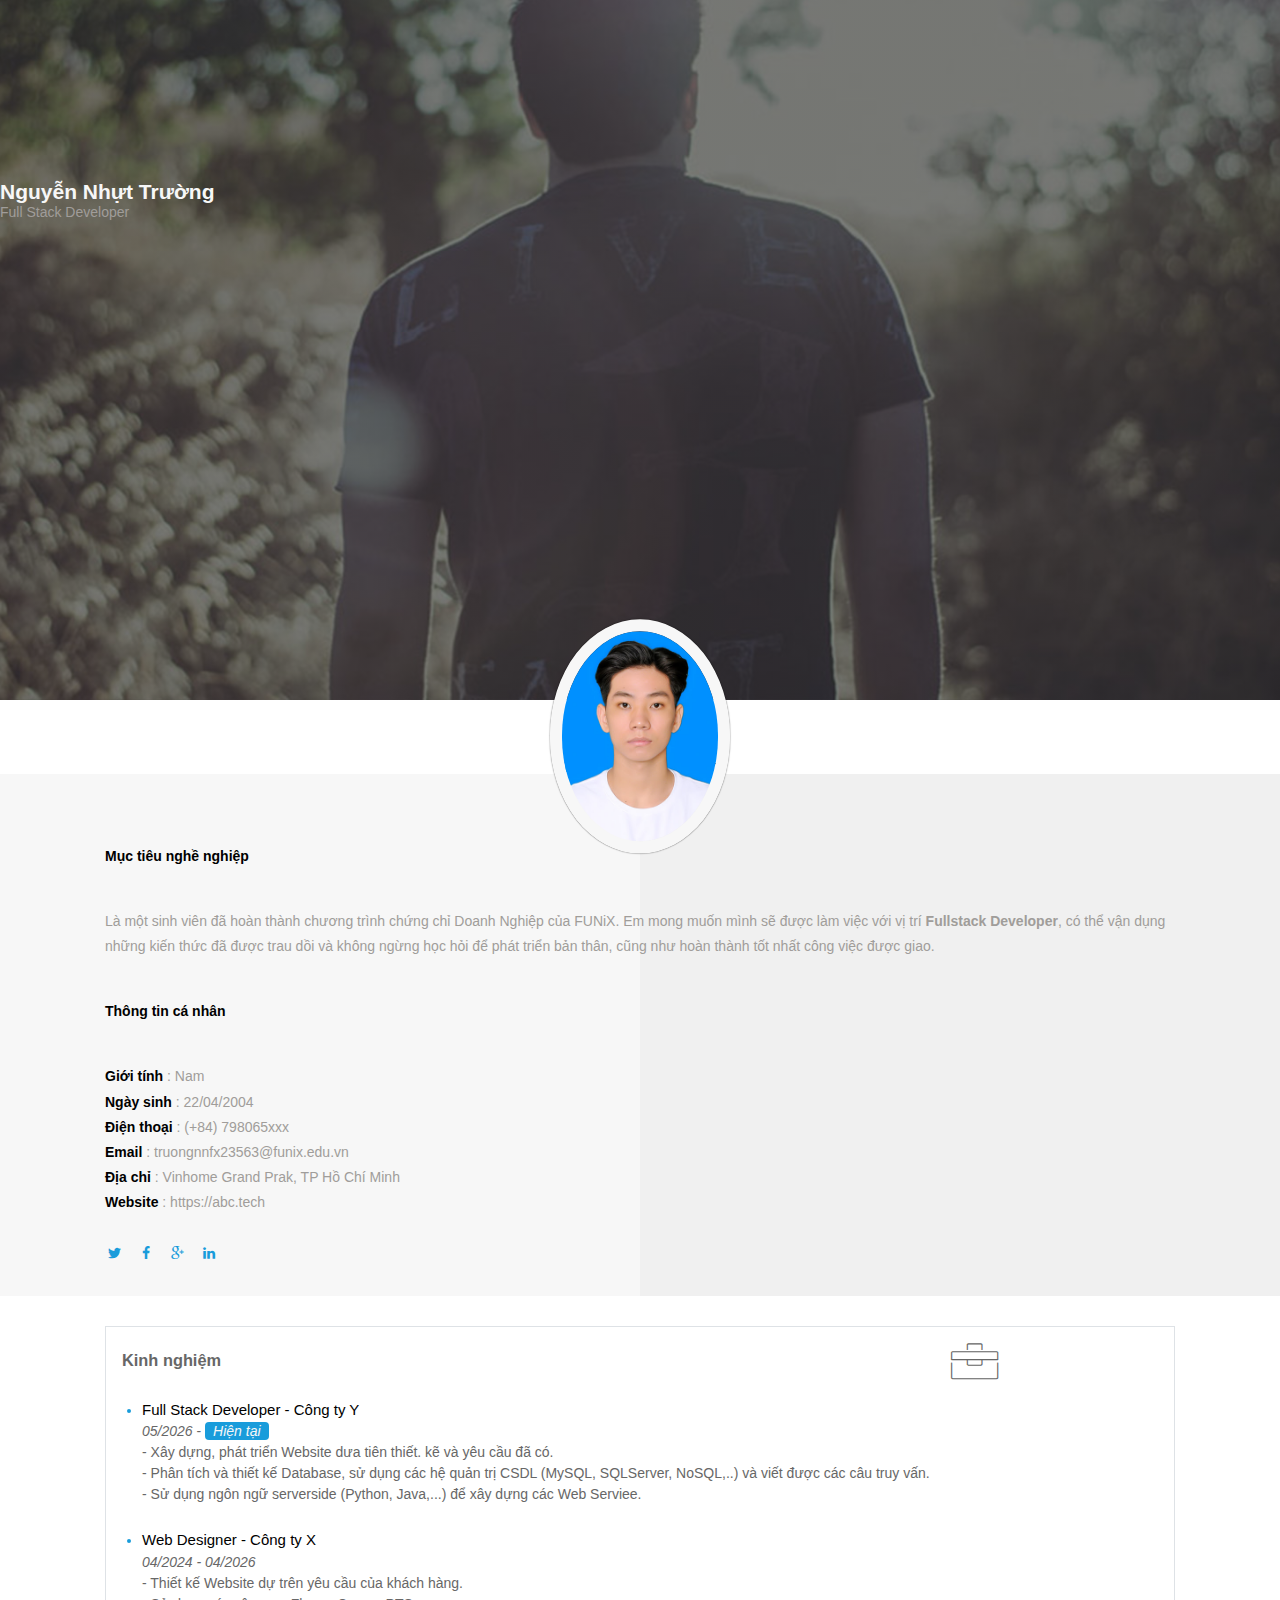
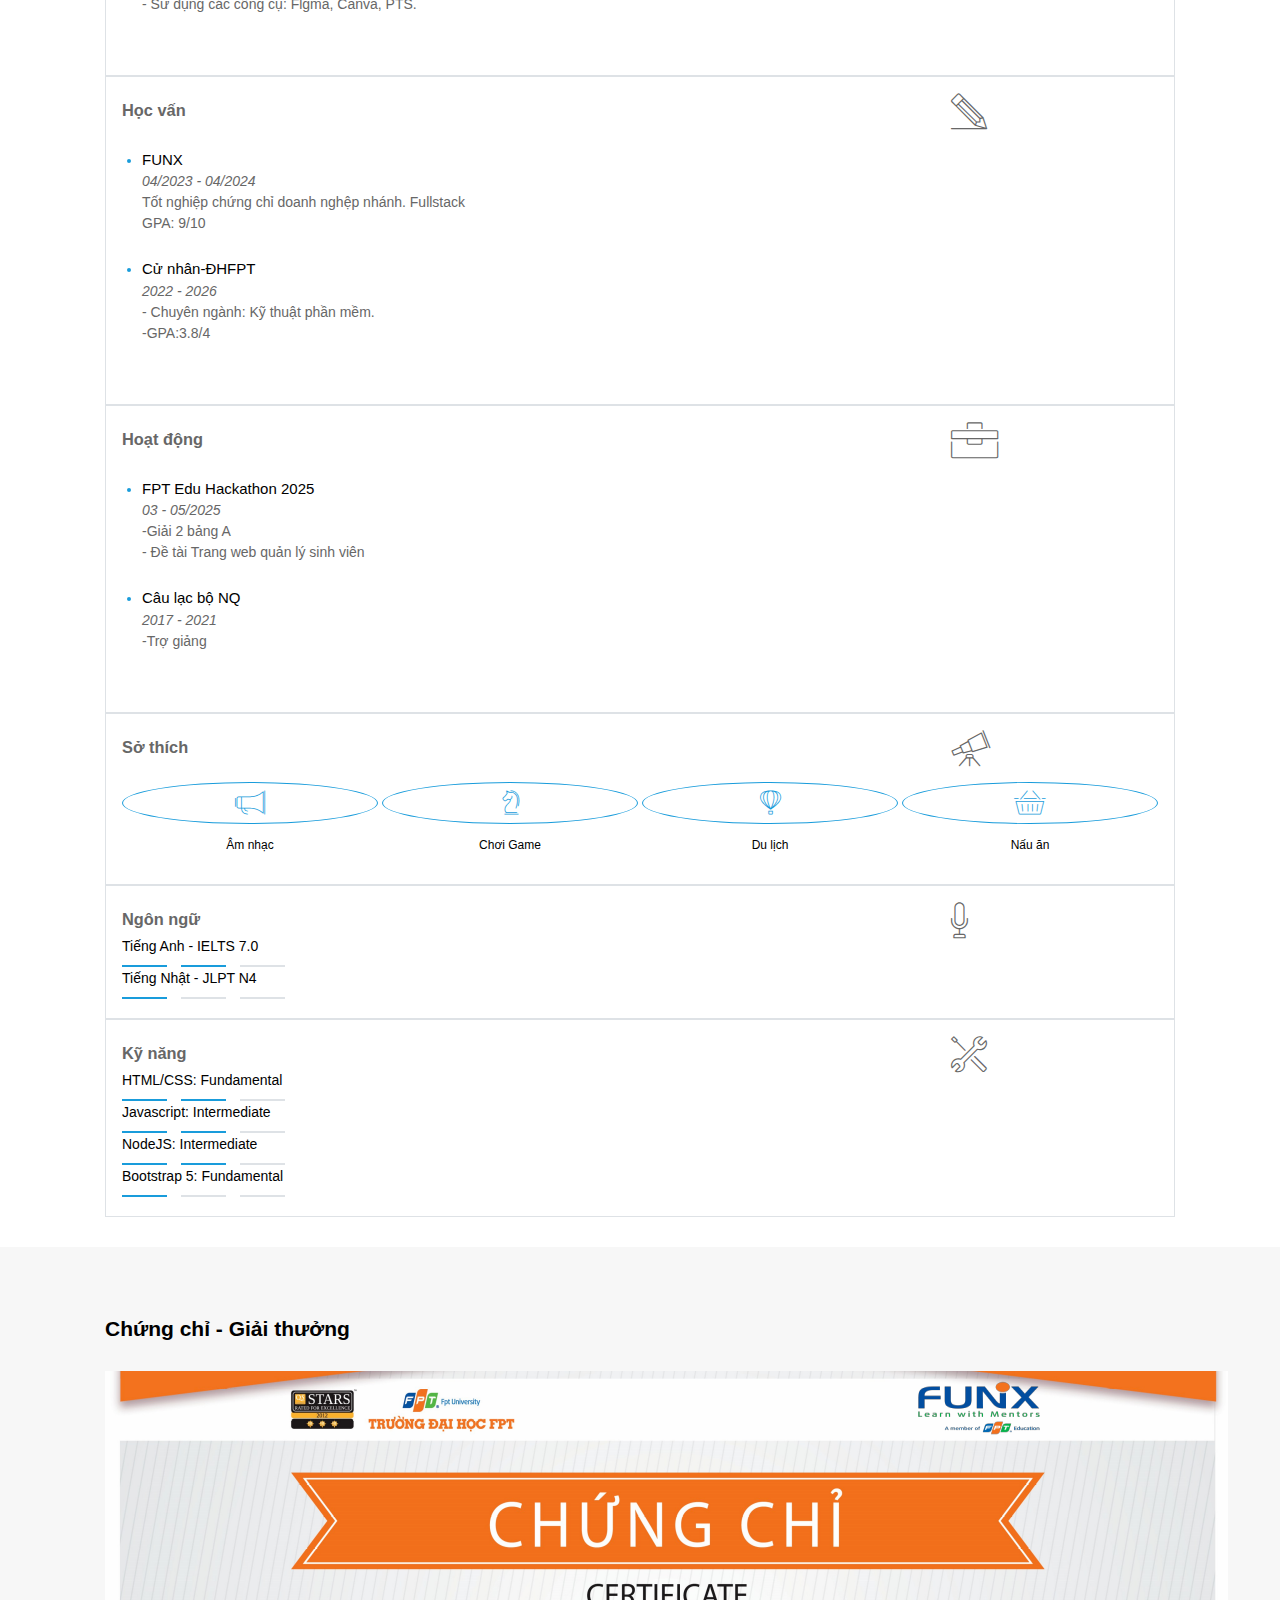
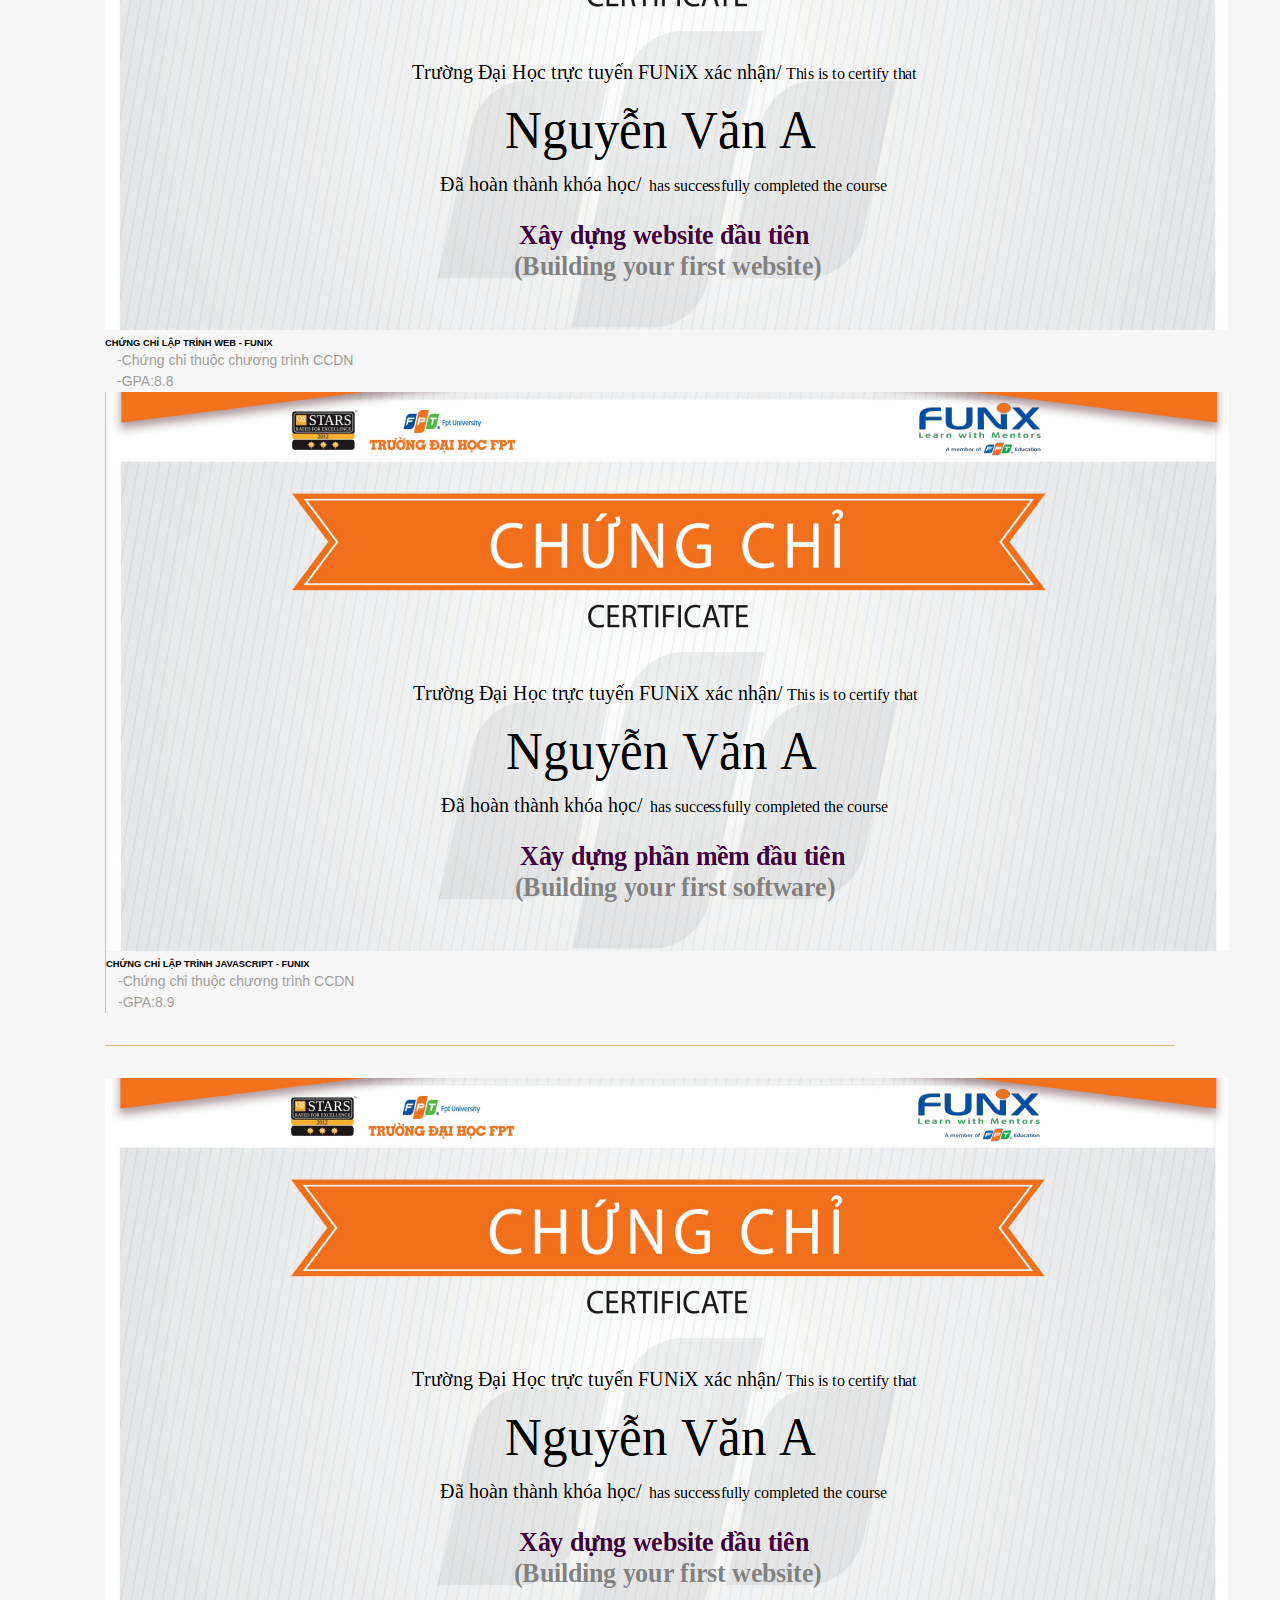
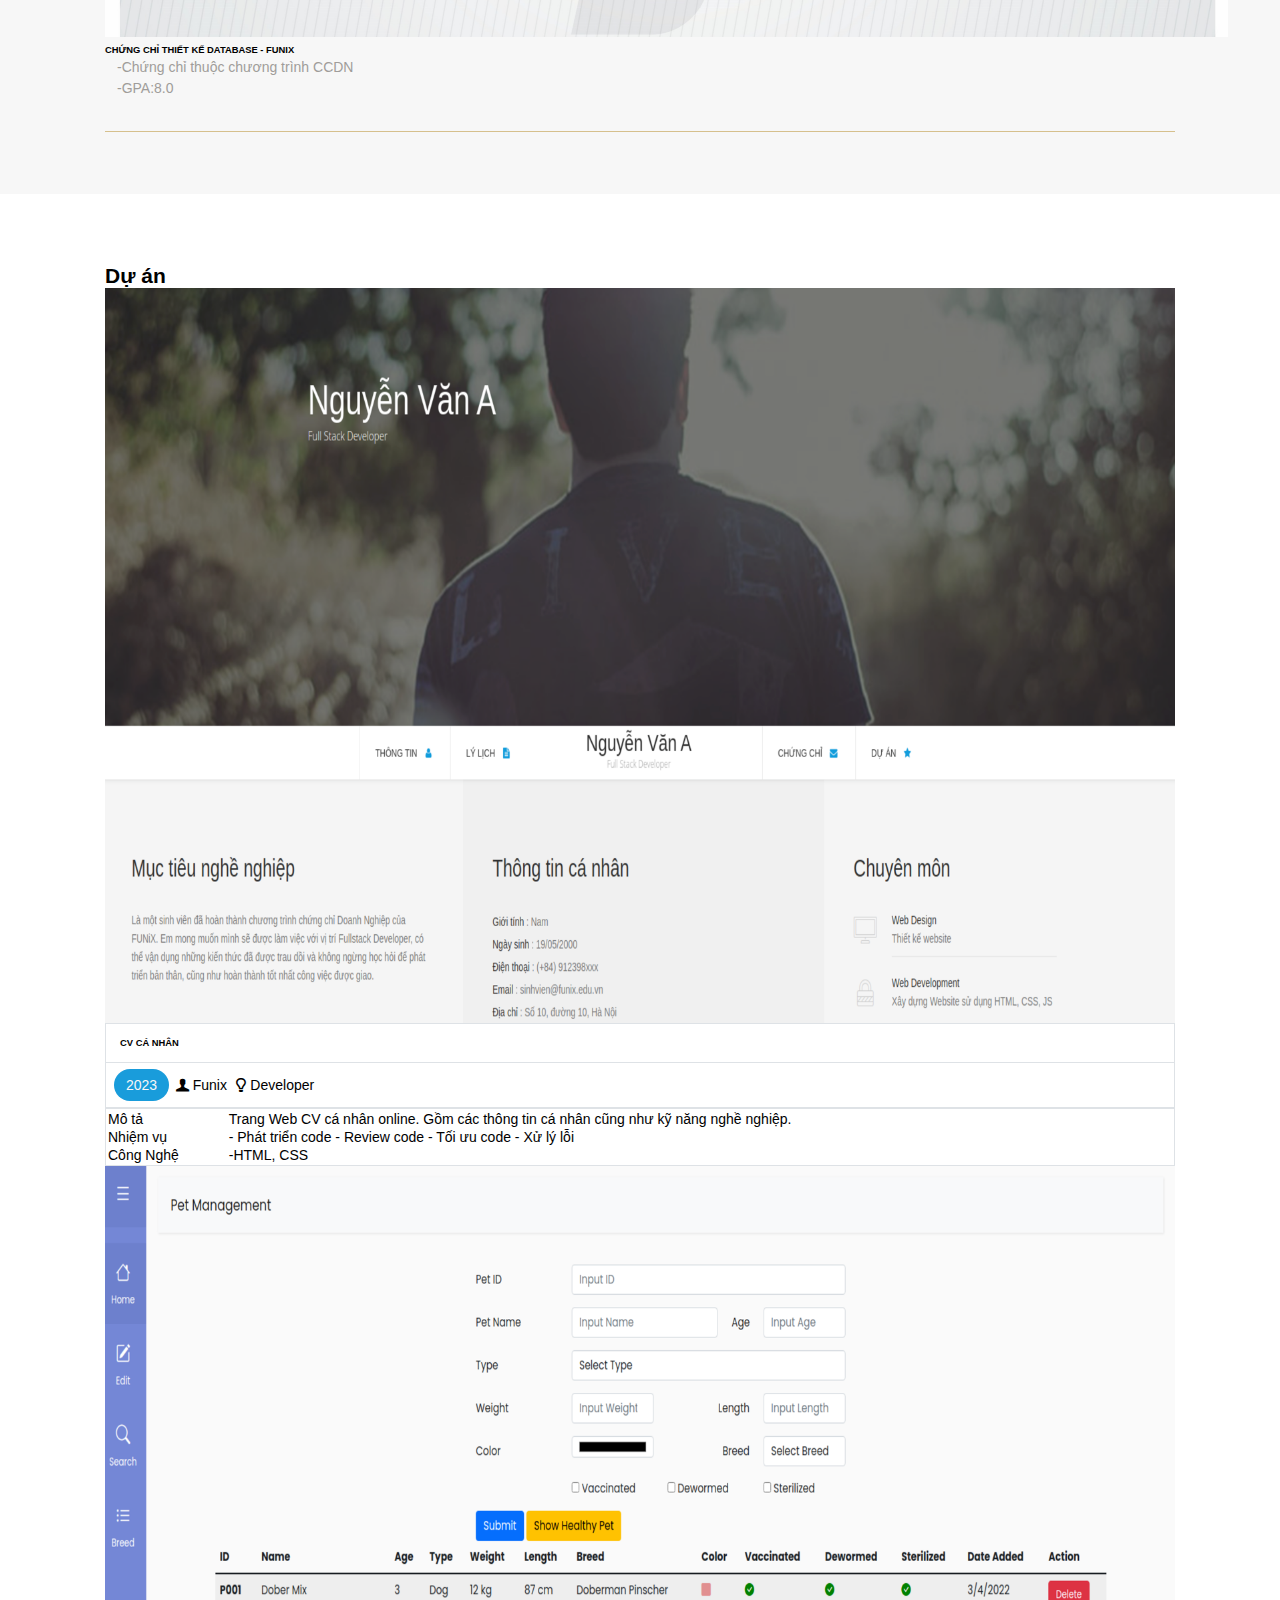
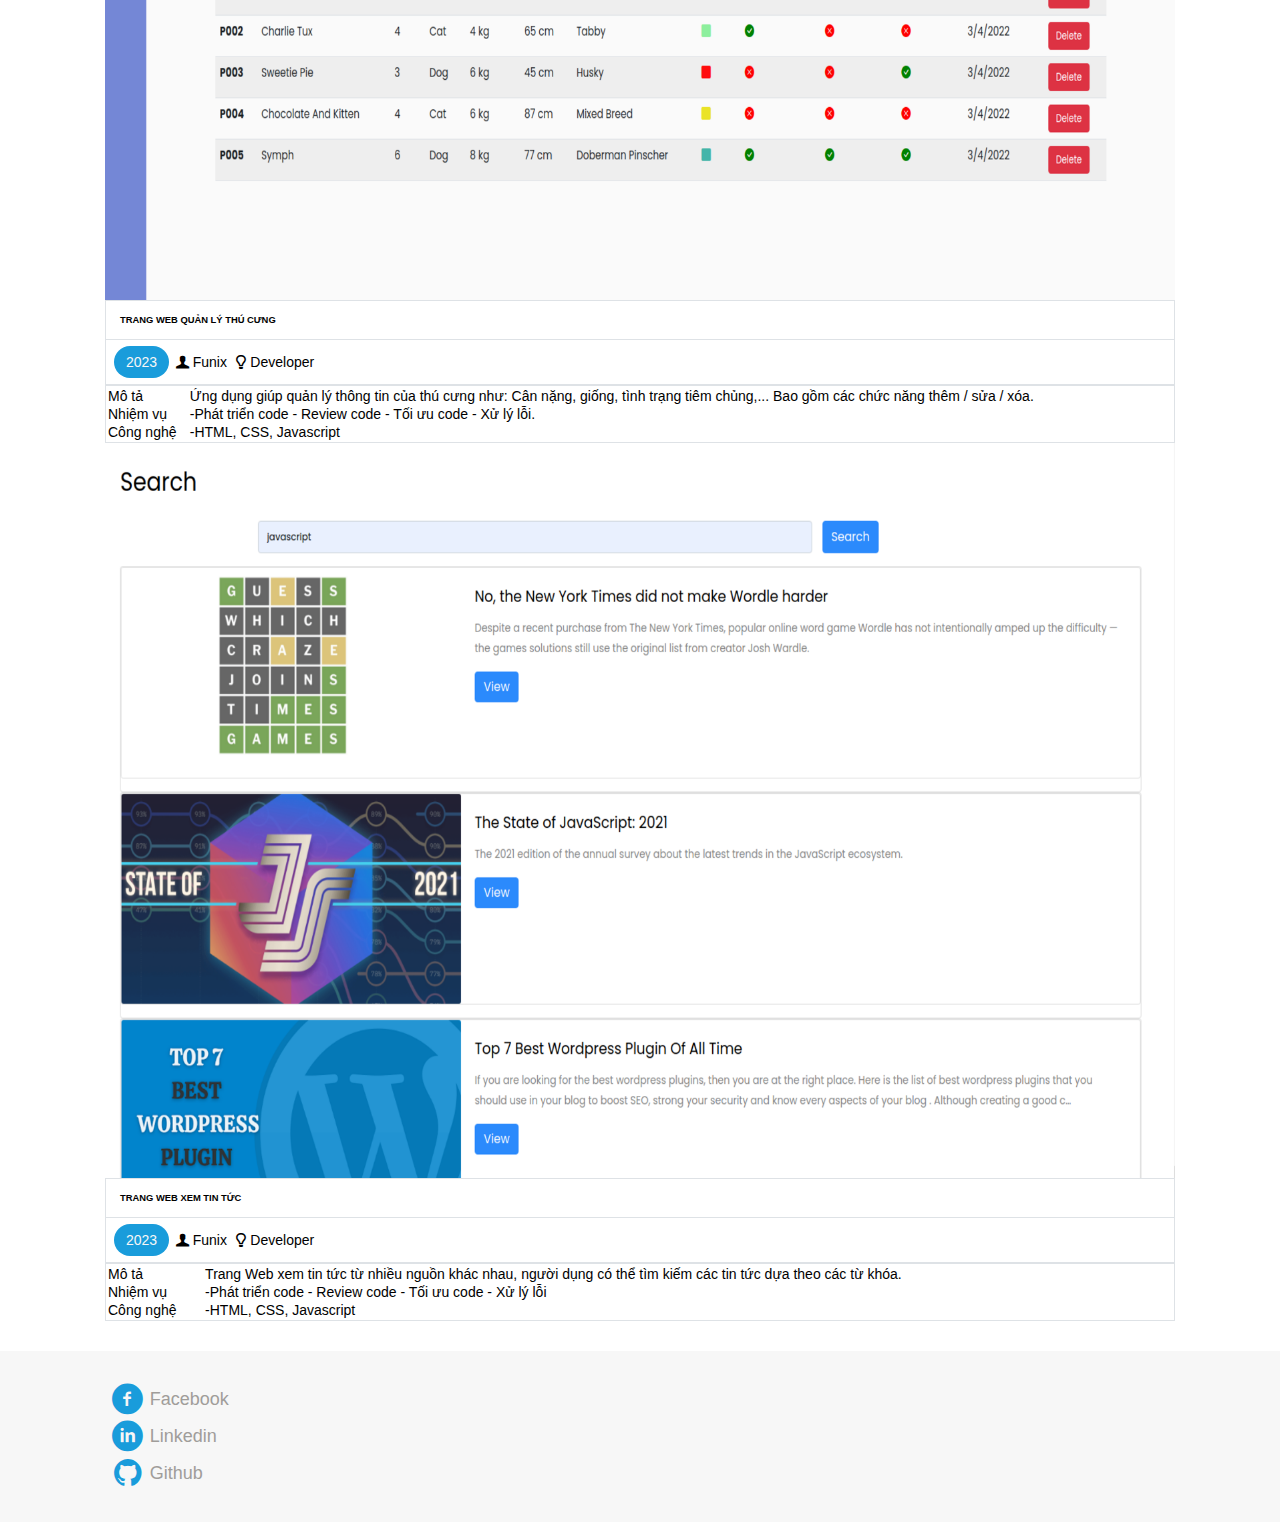
==== index.html @ 231470d5 "Add files via upload" ====
<!DOCTYPE html>
<html lang="en">

<head>
	<meta charset="UTF-8">
	<meta http-equiv="X-UA-Compatible" content="IE=edge">
	<meta name="viewport" content="width=device-width, initial-scale=1.0">
	<link href="https://cdn.jsdelivr.net/npm/bootstrap@5.2.3/dist/css/bootstrap.min.css" rel="stylesheet"
		integrity="sha384-rbsA2VBKQhggwzxH7pPCaAqO46MgnOM80zW1RWuH61DGLwZJEdK2Kadq2F9CUG65" crossorigin="anonymous">
	<link rel="stylesheet" href="./css/laptop.css">
	<link rel="stylesheet" href="./css/tablet.css">
	<link rel="stylesheet" href="./css/mobile.css">
	<link rel="stylesheet" href="./css/font.css">
	<title>Assignment 03</title>
</head>

<body>
	<!-- Banner -->
	<div id="banner">
		<div class="banner-content d-flex flex-column text-center mt-7">
			<h2>Nguyễn Nhựt Trường</h2>
			<span style="color:#A09D9A">Full Stack Developer</span>
		</div>
	</div>
	<!-- Navbar -->
	<section id="nav-bar">
		<nav class="container">
			<div class="row justify-content-center align-items-center  text-uppercase  ">
				<a class="container-link p-lg-3 p-sm-3 col-12 col-sm-3 col-lg-2 " href="#"><i
						class="icon-user"></i>Thông
					tin</a>
				<a class="container-link p-lg-3 p-sm-3 col-12 col-sm-3 col-lg-2" href="#"><i
						class="icon-doc-text-inv"></i>Lý
					lịch</a>
				<div class="container-content d-lg-block d-none p-lg-3 col-lg-2 ">
					<img src="images/default-avatar.jpg" alt="" width="30px">
					<!-- <h2>Nguyễn Nhựt Trường</h2>
				<span style="color:#A09D9A">Full Stack Developer</span> -->
				</div>
				<a class="container-link p-lg-3 p-sm-3 col-12 col-sm-3 col-lg-2" href="#"><i
						class="icon-mail-alt"></i>Chứng
					chỉ</a>
				<a class="container-link p-lg-3 p-sm-3 col-12 col-sm-3 col-lg-2" href="#"><i class="icon-star-1"></i>Dự
					Án</a>
			</div>
		</nav>
	</section>
	<!-- About -->
	<section id="about" class="bg-grey">
		<div class="container">
			<div class="row">
				<div id="target" class="col-sm-6 p-5">
					<h4 class="section-title">Mục tiêu nghề nghiệp</h4>
					<p>
						Là một sinh viên đã hoàn thành chương trình chứng chỉ Doanh
						Nghiệp của FUNiX. Em mong muốn mình sẽ được làm việc với vị
						trí <b>Fullstack Developer</b>, có thể vận dụng những kiến
						thức đã được trau dồi và không ngừng học hỏi để phát triển
						bản thân, cũng như hoàn thành tốt nhất công việc được giao.
					</p>
				</div>
				<div id="personal-info" class="col-sm-6 p-5">
					<h4 class="section-title">Thông tin cá nhân</h4>
					<ul class="mt-40 info">
						<li><span>Giới tính</span> : Nam</li>
						<li><span>Ngày sinh</span> : 22/04/2004</li>
						<li><span>Điện thoại</span> : (+84) 798065xxx</li>
						<li><span>Email</span> : truongnnfx23563@funix.edu.vn</li>
						<li><span>Địa chỉ</span> : Vinhome Grand Prak, TP Hồ Chí Minh</li>
						<li><span>Website</span> : https://abc.tech</li>
					</ul>
					<a href="#"><i class="icon-twitter"></i></a>
					<a href="#"><i class="icon-facebook"></i></a>
					<a href="#"><i class="icon-gplus"></i></a>
					<a href="#"><i class="icon-linkedin"></i></a>
				</div>
			</div>
		</div>
	</section>
	<!-- Jobs -->
	<section id="job-info">
		<div class="container">
			<div class="row gap-3 justify-content-center">
				<div class="box col-12 col-lg-3">
					<div class="box-head">
						<h3 class="">Kinh nghiệm</h3>
						<i class=" ic-toolbox"></i>
					</div>
					<ul>
						<li>
							<p style="color: #000;">Full Stack Developer - Công ty Y</p>
							<span class="time-now"><em>05/2026</em> - </span>
							<p>- Xây dựng, phát triển Website dưa tiên thiết.
								kẽ và yêu cầu đã có.</p>
							<p>- Phân tích và thiết kế Database, sử dụng
								các hệ quản trị CSDL (MySQL, SQLServer,
								NoSQL,..) và viết được các câu truy vấn.</p>
							<p>- Sử dụng ngôn ngữ serverside (Python,
								Java,...) để xây dựng các Web Serviee.</p>
						</li>
						<li>
							<p style="color: #000;">Web Designer - Công ty X</p>
							<span><em>04/2024 - 04/2026</em></span>
							<p>- Thiết kế Website dự trên yêu cầu của
								khách hàng.</p>
							<p>- Sử dụng các công cụ: Flgma, Canva, PTS.</p>
						</li>
					</ul>
				</div>
				<div class="box col-12 col-lg-3">
					<div class="box-head">
						<h3 class="">Học vấn</h3>
						<i class=" ic-pencil"></i>
					</div>
					<ul>
						<li>
							<p style="color: #000;">FUNX</p>
							<span><em>04/2023 - 04/2024</em></span>
							<p>Tốt nghiệp chứng chỉ doanh nghệp nhánh.
								Fullstack</p>
							<p>GPA: 9/10</p>
						</li>
						<li>
							<p style="color: #000;">Cử nhân-ĐHFPT</p>
							<span><em>2022 - 2026</em></span>
							<p>- Chuyên ngành: Kỹ thuật phần mềm.</p>
							<p>-GPA:3.8/4</p>
						</li>
					</ul>
				</div>
				<div class="box col-12 col-lg-3">
					<div class="box-head">
						<h3 class="">Hoạt động</h3>
						<i class=" ic-toolbox"></i>
					</div>
					<ul>
						<li>
							<p style="color: #000;">FPT Edu Hackathon 2025</p>
							<span><em>03 - 05/2025</em></span>
							<p>-Giải 2 bảng A</p>
							<p>- Đề tài Trang web quản lý sinh viên</p>
						</li>
						<li>
							<p style="color: #000;">Câu lạc bộ NQ</p>
							<span><em>2017 - 2021</em></span>
							<p>-Trợ giảng</p>
						</li>
					</ul>
				</div>
				<div class="box col-12 col-lg-3">
					<div class="box-head">
						<h3 class="">Sở thích</h3>
						<i class=" ic-telescope"></i>
					</div>
					<div class="details-body" style="padding: 16px 0">
						<div class="hobies">
							<i class="ic-megaphone"></i>
							<i class="ic-strategy"></i>
							<i class="ic-hotairballoon"></i>
							<i class="ic-basket"></i>
							<p>Âm nhạc</p>
							<p>Chơi Game</p>
							<p>Du lịch</p>
							<p>Nấu ăn
							</p>
						</div>
					</div>
				</div>
				<div class="box col-12 col-lg-3">
					<div class="box-head">
						<h3 class="">Ngôn ngữ</h3>
						<i class=" ic-mic"></i>
					</div>
					<div class="details-body">
						<div class="languages english">
							<p>Tiếng Anh - IELTS 7.0</p>
							<div class="levels">
								<span></span>
								<span></span>
								<span></span>
							</div>
						</div>
						<div class="languages japanese">
							<p>Tiếng Nhật - JLPT N4</p>
							<div class="levels">
								<span></span>
								<span></span>
								<span></span>
							</div>
						</div>
					</div>
				</div>
				<div class="box col-12 col-lg-3">
					<div class="box-head">
						<h3 class="">Kỹ năng</h3>
						<i class=" ic-tools-2"></i>
					</div>
					<div class="details-body">
						<div class="skill html/css">
							<p>HTML/CSS: Fundamental</p>
							<div class="levels">
								<span></span>
								<span></span>
								<span></span>
							</div>
						</div>
						<div class="skill javascript">
							<p>Javascript: Intermediate</p>
							<div class="levels">
								<span></span>
								<span></span>
								<span></span>
							</div>
						</div>
						<div class="skill nodejs">
							<p>NodeJS: Intermediate</p>
							<div class="levels">
								<span></span>
								<span></span>
								<span></span>
							</div>
						</div>
						<div class="skill boostrap">
							<p>Bootstrap 5: Fundamental</p>
							<div class="levels">
								<span></span>
								<span></span>
								<span></span>
							</div>
						</div>
					</div>
				</div>
			</div>
		</div>
	</section>
	<!-- Certificate -->
	<section id="certificate" class="bg-grey">
		<div class="container">
			<div class="row">
				<h2 class="section-title" style="padding: 0 0 30px 0 ">
					Chứng chỉ - Giải thưởng
				</h2>
			</div>
			<div class="cer_container_body row  ">
				<div class="body-detail col-12 col-sm-6">
					<div class="container">
						<div class="row justify-content-start g-2">
							<img src="images/Cert_WEB.png" alt="" class="img-fluid col-lg-5 col-sm-12">
							<div class="col-lg-7 col-sm-12">
								<h6>CHỨNG CHỈ LẬP TRÌNH WEB - FUNIX</h6>
								<p>-Chứng chỉ thuộc chương trình CCDN</p>
								<p>-GPA:8.8</p>
							</div>
						</div>
					</div>
				</div>
				<div class="body-detail col-12 col-sm-6">
					<div class="container">
						<div class="row  justify-content-start g-2">
							<img src="images/Cert_PRF.png" alt="" class="img-fluid col-lg-5 col-sm-12">
							<div class="col-lg-7 col-sm-12">
								<h6>CHỨNG CHỈ LẬP TRÌNH JAVASCRIPT - FUNIX</h6>
								<p>-Chứng chỉ thuộc chương trình CCDN</p>
								<p>-GPA:8.9</p>
							</div>
						</div>
					</div>
				</div>
				<div class="body-detail col-12 col-sm-6">
					<div class="container">
						<div class="row  justify-content-start g-2">
							<img src="images/Cert_DBI.png" alt="" class="img-fluid col-lg-5 col-sm-12">
							<div class="col-lg-7 col-sm-12">
								<h6>CHỨNG CHỈ THIẾT KẾ DATABASE - FUNIX</h6>
								<p>-Chứng chỉ thuộc chương trình CCDN</p>
								<p>-GPA:8.0</p>
							</div>
						</div>
					</div>
				</div>
				<div class="body-detail col-12 col-sm-6">
				</div>
			</div>
		</div>
	</section>
	<!-- Project -->
	<section id="project">
		<div class="container">
			<div class="row">
				<h2 class="section-title">
					Dự án
				</h2>
			</div>
			<div class="projects row gap-5 gap-sm-0">
				<div class="detail col-12 col-sm-4 ">
					<img src="images/project_1.png" alt="" class="img-fluid">
					<div class="head">
						<h6 class="name"><a href="digitalcv.html">CV CÁ NHÂN</a></h6>
					</div>

					<div class="time-position ">
						<span class="time  ">2023</span>

						<span class="position ms-lg-3 "><i class="icon-user-1"></i>Funix</span>
						<span class="position ms-lg-3"><i class="icon-lamp"></i>Developer</span>

					</div>

					<table>
						<tbody class="container">
							<tr class="row  p-2 h-2">
								<td class="col-3">Mô tả</td>
								<td class="col-9"> Trang Web CV cá nhân online. Gồm các thông tin cá nhân cũng như kỹ
									năng nghề
									nghiệp.
								</td>
							</tr>
							<tr class="row  p-2 h-2">
								<td class="col-3">Nhiệm vụ</td>
								<td class="col-9">- Phát triển code - Review code - Tối ưu code - Xử lý lỗi</td>
							</tr>
							<tr class="row  p-2 h-2">
								<td class="col-3">Công Nghệ</td>
								<td class="col-9">-HTML, CSS</td>
							</tr>
						</tbody>
					</table>
				</div>
				<div class="detail col-12 col-sm-4 ">
					<img src="images/project_2.png" alt="" class="img-fluid">
					<div class="head">
						<h6 class="name"><a href="digitalcv.html">TRANG WEB QUẢN LÝ THÚ CƯNG</a></h6>
					</div>

					<div class="time-position ">
						<span class="time  ">2023</span>

						<span class="position ms-lg-3 "><i class="icon-user-1"></i>Funix</span>
						<span class="position ms-lg-3"><i class="icon-lamp"></i>Developer</span>

					</div>

					<table>
						<tbody class="container">
							<tr class="row  p-2 h-2">
								<td class="col-3">Mô tả</td>
								<td class="col-9">Ứng dụng giúp quản lý thông tin của thú cưng như: Cân nặng, giống,
									tình trạng tiêm
									chủng,... Bao gồm các chức năng thêm / sửa / xóa.</td>
							</tr>
							<tr class="row  p-2 h-2">
								<td class="col-3">Nhiệm vụ</td>
								<td class="col-9">-Phát triển code - Review code - Tối ưu code - Xử lý lỗi.</td>
							</tr>
							<tr class="row  p-2 h-2">
								<td class="col-3">Công nghệ</td>
								<td class="col-9">-HTML, CSS, Javascript</td>
							</tr>
						</tbody>

					</table>
				</div>
				<div class="detail col-12 col-sm-4 ">
					<img src="images/project_3.png" alt="" class="img-fluid">
					<div class="head">
						<h6 class="name"><a href="digitalcv.html">TRANG WEB XEM TIN TỨC</a></h6>
					</div>

					<div class="time-position ">
						<span class="time ">2023</span>

						<span class="position ms-lg-3 "><i class="icon-user-1"></i>Funix</span>
						<span class="position ms-lg-3"><i class="icon-lamp"></i>Developer</span>

					</div>

					<table>
						<tbody class="container">
							<tr class="row  p-2 h-2">
								<td class="col-3">Mô tả</td>
								<td class="col-9">Trang Web xem tin tức từ nhiều nguồn khác nhau, người dụng có thể tìm
									kiếm các tin
									tức
									dựa theo các từ khóa.</td>
							</tr>
							<tr class="row  p-2 h-2">
								<td class="col-3">Nhiệm vụ
								</td>
								<td class="col-9">-Phát triển code - Review code - Tối ưu code - Xử lý lỗi</td>
							</tr>
							<tr class="row  p-2 h-2">
								<td class="col-3">Công nghệ</td>
								<td class="col-9">-HTML, CSS, Javascript</td>
							</tr>
						</tbody>
					</table>
				</div>
			</div>
		</div>
	</section>
	<!-- Footer -->
	<section id="footer" class="bg-grey">
		<div class="container">
			<ul class="row align-items-center justify-content-center mb-0 gap-sm-5">
				<li class="col-sm-2 col-4"><i class="icon-facebook-circled"></i>Facebook</li>
				<li class="col-sm-2 col-4"><i class="icon-linkedin-circled"></i>Linkedin</li>
				<li class="col-sm-2 col-4"><i class="icon-github-circled"></i>Github</li>
			</ul>
		</div>
	</section>
</body>

</html>
---- css/laptop.css ----
* {
  margin: 0px;
  padding: 0;
  box-sizing: border-box;
}
body {
  font-family: "Open Sans", sans-serif;
  font-size: 14px;
}
/* General */
.bg-grey {
  background: #f7f7f7;
}
p {
  margin: 0;
}
h1,
h2,
h3,
h4,
h5,
h6 {
  margin: 0;
}
section > .container {
  max-width: 1170px;
  margin: auto;
  display: block;

  padding: 30px 50px;
}
/* Banner */
#banner {
  position: relative;
  height: 700px;
  overflow: hidden;
}
#banner::before {
  position: absolute;
  content: "";
  width: 100%;
  height: 100%;
  background-image: linear-gradient(
      rgba(36, 36, 36, 0.6),
      rgba(36, 36, 36, 0.6)
    ),
    url(../images/banner.jpg);
  background-size: cover;
  background-position: top;
  background-repeat: no-repeat;
  z-index: -1;
}
.banner-content {
  color: #f7f7f7;
  margin-top: 180px;
}

/* Navbar */
#nav-bar {
  text-align: center;
}
#nav-bar .container {
  padding: 0;
  /* display: flex;
  justify-content: center;
  align-items: center; */
}
.container-link {
  /* padding: 22px 60px; */
  border-left: 1px solid #dee2e6;
  color: #000;
  text-decoration: none;
}
.container-link i {
  color: #199cdb;
  margin-right: 4px;
}
.container-link:nth-child(2),
.container-link:nth-child(5) {
  border-right: 1px solid #dee2e6;
}
.container-content img {
  transform: scale(6);
  border: 2px solid #f7f7f7;
  border-radius: 50%;
  box-shadow: 0px 0px 0.2px #000;
}
.container-content {
  /* font-size: 1.1rem;*/
  padding: 0 90px;
}
.container-content span {
  /* font-size: 1rem; */
}
/* About */
#about {
  background: linear-gradient(to left, #f0f0f0 50%, #f7f7f7 50%);
  /* add 2 colors on each side container */
}
#about .container {
  line-height: 1.8;
}
.section-title {
  margin-top: 40px;
}
#target {
  /* margin-right: 72px; */
}
#personal-info {
  /* margin-left: 72px; */
}
#target p,
#personal-info ul {
  color: #a09d9a;
  padding-top: 40px;
}
.info {
  padding: 0;
  margin-bottom: 25px;
}
.info li {
  list-style-type: none;
}
.info li span {
  font-weight: 600;
  color: #000;
}
#personal-info i {
  color: #199cdb;
  margin-right: 8px;
}
/* Jobs */
#job-info .container {
  /* display: grid;
  grid-template-columns: repeat(3, 300px);
  grid-template-rows: 500px 250px;
  justify-content: center;
  grid-column-gap: 32px;
  grid-row-gap: 32px; */
}
.box {
  padding: 16px;
  border: 1px solid #dee2e6;
}
.box-head {
  display: grid;
  grid-template-columns: 80% 20%;
  align-items: center;
  color: #676767;
}
.box-head i {
  font-size: 36px;
}
.box ul {
  padding: 20px;
  color: #199cdb;
  line-height: 1.5;
}
.box ul li {
  margin-bottom: 24px;
}
.box ul li p,
.box ul li span {
  color: #676767;
}
.time-now::after {
  content: "Hiện tại";
  background-color: #199cdb;
  font-style: italic;
  color: #f7f7f7;
  padding: 1px 8px;
  border-radius: 4px;
}
.box ul li p:first-child {
  font-size: 15px;
  font-weight: 500;
}
.details-body .hobies {
  display: grid;
  grid-template-columns: repeat(4, 1fr);
  gap: 4px;
  text-align: center;
  grid-row-gap: 14px;
}
.details-body .hobies i {
  color: #199cdb;
  font-size: 24px;
  padding: 8px;
  border: 1px solid #199cdb;
  border-radius: 50%;
}
.details-body .hobies p {
  font-size: 12px;
}
.levels span {
  background: #199cdb;
  display: inline-block;
  height: 2px;
  margin-right: 10px;
  width: 45px;
}
.details-body .languages .levels span:nth-child(3),
.details-body .skill .levels span:nth-child(3) {
  background-color: #dee2e6;
}
.details-body .languages:nth-child(2) .levels:nth-child(2) span:nth-child(2),
.details-body .skill:nth-child(4) .levels:nth-child(2) span:nth-child(2) {
  background-color: #dee2e6;
}
/* Certificate */
.cer_container_body {
  /* display: grid;
  grid-template-columns: repeat(2, 650px); */
}
.body-detail {
  /* display: flex;
  gap: 24px; */
}
.body-detail:nth-child(2) {
  border-left: 1px solid #d6c08d;
  /*  padding-left: 12px; */
}
.body-detail:nth-child(3),
.body-detail:last-child {
  margin-top: 32px;
  padding-top: 32px;
  border-top: 1px solid #d6c08d;
}
.body-detail div {
  line-height: 1.5;
}
.body-detail div p {
  padding-left: 12px;
  color: #a09d9a;
}
/* Projects */
.projects {
  /* display: grid;
  grid-template-columns: repeat(3, 350px);
  justify-content: center;
  gap: 32px; */
  /* line-height: 1.5;
  padding: 30px; */
}
.time-position {
  /* display: flex;
  justify-content: space-around;
  align-items: center; */
  border: 1px solid #dee2e6;
  border-top: none;
  padding: 8px;
  line-height: 2;
}
.time {
  background-color: #199cdb;
  color: #f7f7f7;
  padding: 8px 12px;
  border-radius: 24px;
}
.projects .detail {
  display: flex;
  flex-direction: column;
}
.projects .detail .head {
  border: 1px solid #dee2e6;
  padding: 14px;
}
.projects .detail table {
  flex: 1;
  border: 1px solid #dee2e6;
  /*padding: 12px;
  border-collapse: collapse; */
  overflow: hidden;
}
.projects .detail table tbody tr td:first-child {
  /* padding-left: 8px;
  width: 90px;
  margin-right: 24px; */
}
.projects .detail table tbody tr td {
  /* vertical-align: top; */
}
.projects .detail table tbody tr {
  border-bottom: 1px solid #dee2e6;
}
.projects .detail table tbody tr:last-child {
  border: none;
}
.name a {
  color: #000;
  text-decoration: none;
}
.name a:hover {
  color: #199cdb;
}
/* Footer */
#footer .container ul {
  /* display: flex;
  justify-content: center;
  align-items: center;
  gap: 24px; */
  font-size: 18px;
  list-style-type: none;
  color: #a09d9a;
}
#footer .container ul li {
  display: flex;
  align-items: center;
}
#footer .container ul li i {
  font-size: 32px;
  color: #199cdb;
}
---- css/tablet.css ----
@media screen and (max-width: 768px) {
  /* Banner */
  #banner::before {
    background-size: auto;
    background-position: center;
  }
  /* Navbar */
  /* Jobs */
  #job-info .container {
    columns: 2;
    column-gap: 2rem;
  }
  .box {
    break-inside: avoid;
  }
  /* Certificate */
  .body-detail:last-child {
  }

  /* Projects */
  .projects .detail .head .name {
  }

  .positions {
    display: flex;
    flex-direction: column;
  }
  .time-position .position:last-child {
    display: block;
    margin-left: 58px;
  }
  /* Footer */
  #footer .container ul {
    padding: 0;
    margin: 0;
  }
  #footer .container ul li {
    padding: 0;
  }
  #footer .container ul li i {
  }
}
@media screen and (min-width: 768px) and (max-width: 991px) {
  #job-info .container {
    columns: 2;
    column-gap: 2rem;
  }
  .box {
    break-inside: avoid;
  }
  /* Jobs */
  .time-position .position:last-child {
    display: block;
    margin-left: 58px;
  }
}
---- css/mobile.css ----
@media screen and (max-width: 576px) {
  /* Navbar */
  .container-link {
    text-align: start;
    padding: 4px 16px;
  }
  /* About */
  #about {
    background: linear-gradient(to top, #f0f0f0 50%, #f7f7f7 50%);
  }
  /* Jobs */
  #job-info .container {
    columns: 1;
  }
  .details-body .hobies i {
    font-size: 18px;
  }
  /* Certificate */
  .body-detail:nth-child(even) {
    margin-top: 32px;
    padding-top: 32px;
    border-top: 1px solid #d6c08d;
  }
  .body-detail:last-child {
    border: none;
  }
  .body-detail:nth-child(2) {
    border-left: none;
  }
  /* Projects */
  .time-position {
    /* display: flex;
    flex-direction: column;
    align-items: start; */
  }
  .time {
    width: 55px;
  }
  .position {
    display: block;
  }
  .time-position .position:last-child {
    display: block;
    margin-left: 0;
  }
  /* Footer */
  #footer .container ul {
    padding: 0;
    margin: 0;
    font-size: 12px;
  }
  #footer .container ul li {
    padding: 0;
  }
  #footer .container ul li i {
    font-size: 28px;
  }
}
---- css/font.css ----
@font-face {
	font-family: 'open_sanslight';
	src: url('../fonts/OpenSans-Light-webfont.eot');
	src: url('../fonts/OpenSans-Light-webfont.eot#iefix') format('embedded-opentype'),
		url('../fonts/OpenSans-Light-webfont.woff') format('woff'),
		url('../fonts/OpenSans-Light-webfont.ttf') format('truetype'),
		url('../fonts/OpenSans-Light-webfont.svg#open_sanslight') format('svg');
	font-weight: normal;
	font-style: normal;

}

@font-face {
	font-family: 'open_sansitalic';
	src: url('../fonts/OpenSans-Italic-webfont.eot');
	src: url('../fonts/OpenSans-Italic-webfont.eot#iefix') format('embedded-opentype'),
		url('../fonts/OpenSans-Italic-webfont.woff') format('woff'),
		url('../fonts/OpenSans-Italic-webfont.ttf') format('truetype'),
		url('../fonts/OpenSans-Italic-webfont.svg#open_sansitalic') format('svg');
	font-weight: normal;
	font-style: normal;

}

@font-face {
	font-family: 'open_sanssemibold';
	src: url('../fonts/OpenSans-Semibold-webfont.eot');
	src: url('../fonts/OpenSans-Semibold-webfont.eot#iefix') format('embedded-opentype'),
		url('../fonts/OpenSans-Semibold-webfont.woff') format('woff'),
		url('../fonts/OpenSans-Semibold-webfont.ttf') format('truetype'),
		url('../fonts/OpenSans-Semibold-webfont.svg#open_sanssemibold') format('svg');
	font-weight: normal;
	font-style: normal;

}


@font-face {
	font-family: 'open_sanslight_italic';
	src: url('../fonts/OpenSans-LightItalic-webfont.eot');
	src: url('../fonts/OpenSans-LightItalic-webfont.eot#iefix') format('embedded-opentype'),
		url('../fonts/OpenSans-LightItalic-webfont.woff') format('woff'),
		url('../fonts/OpenSans-LightItalic-webfont.ttf') format('truetype'),
		url('../fonts/OpenSans-LightItalic-webfont.svg#open_sanslight_italic') format('svg');
	font-weight: normal;
	font-style: normal;

}

@font-face {
	font-family: 'open_sansregular';
	src: url('../fonts/OpenSans-Regular-webfont.eot');
	src: url('../fonts/OpenSans-Regular-webfont.eot#iefix') format('embedded-opentype'),
		url('../fonts/OpenSans-Regular-webfont.woff') format('woff'),
		url('../fonts/OpenSans-Regular-webfont.ttf') format('truetype'),
		url('../fonts/OpenSans-Regular-webfont.svg#open_sansregular') format('svg');
	font-weight: normal;
	font-style: normal;

}


@font-face {
	font-family: 'fontello';
	src: url('../fonts/fontello.eot');
	src: url('../fonts/fontello.eot#iefix') format('embedded-opentype'),
		url('../fonts/fontello.woff') format('woff'),
		url('../fonts/fontello.ttf') format('truetype'),
		url('../fonts/fontello.svg#fontello') format('svg');
	font-weight: normal;
	font-style: normal;
}

[class^="icon-"]:before,
[class*=" icon-"]:before {
	font-family: "fontello";
	font-style: normal;
	font-weight: normal;
	speak: none;

	display: inline-block;
	text-decoration: inherit;
	width: 1em;
	margin-right: .2em;
	text-align: center;
	/* opacity: .8; */

	/* For safety - reset parent styles, that can break glyph codes*/
	font-variant: normal;
	text-transform: none;

	/* fix buttons height, for twitter bootstrap */
	line-height: 1em;

	/* Animation center compensation - margins should be symmetric */
	/* remove if not needed */
	margin-left: .2em;

	/* you can be more comfortable with increased icons size */
	/* font-size: 120%; */

	/* Font smoothing. That was taken from TWBS */
	-webkit-font-smoothing: antialiased;
	-moz-osx-font-smoothing: grayscale;

	/* Uncomment for 3D effect */
	/* text-shadow: 1px 1px 1px rgba(127, 127, 127, 0.3); */
}

.icon-emo-happy:before {
	content: '\e800';
}

/* '' */
.icon-emo-wink:before {
	content: '\e801';
}

/* '' */
.icon-emo-wink2:before {
	content: '\e802';
}

/* '' */
.icon-emo-unhappy:before {
	content: '\e803';
}

/* '' */
.icon-emo-sleep:before {
	content: '\e804';
}

/* '' */
.icon-emo-thumbsup:before {
	content: '\e805';
}

/* '' */
.icon-emo-devil:before {
	content: '\e806';
}

/* '' */
.icon-emo-surprised:before {
	content: '\e807';
}

/* '' */
.icon-emo-tongue:before {
	content: '\e808';
}

/* '' */
.icon-emo-coffee:before {
	content: '\e809';
}

/* '' */
.icon-emo-sunglasses:before {
	content: '\e80a';
}

/* '' */
.icon-emo-displeased:before {
	content: '\e80b';
}

/* '' */
.icon-emo-beer:before {
	content: '\e80c';
}

/* '' */
.icon-emo-grin:before {
	content: '\e80d';
}

/* '' */
.icon-emo-angry:before {
	content: '\e80e';
}

/* '' */
.icon-emo-saint:before {
	content: '\e80f';
}

/* '' */
.icon-emo-cry:before {
	content: '\e810';
}

/* '' */
.icon-emo-shoot:before {
	content: '\e811';
}

/* '' */
.icon-emo-squint:before {
	content: '\e812';
}

/* '' */
.icon-emo-laugh:before {
	content: '\e813';
}

/* '' */
.icon-spin1:before {
	content: '\e814';
}

/* '' */
.icon-spin2:before {
	content: '\e815';
}

/* '' */
.icon-spin3:before {
	content: '\e816';
}

/* '' */
.icon-spin4:before {
	content: '\e817';
}

/* '' */
.icon-spin5:before {
	content: '\e818';
}

/* '' */
.icon-spin6:before {
	content: '\e819';
}

/* '' */
.icon-firefox:before {
	content: '\e81a';
}

/* '' */
.icon-chrome:before {
	content: '\e81b';
}

/* '' */
.icon-opera:before {
	content: '\e81c';
}

/* '' */
.icon-ie:before {
	content: '\e81d';
}

/* '' */
.icon-crown:before {
	content: '\e81e';
}

/* '' */
.icon-crown-plus:before {
	content: '\e81f';
}

/* '' */
.icon-crown-minus:before {
	content: '\e820';
}

/* '' */
.icon-marquee:before {
	content: '\e821';
}

/* '' */
.icon-glass:before {
	content: '\e822';
}

/* '' */
.icon-music:before {
	content: '\e823';
}

/* '' */
.icon-search:before {
	content: '\e824';
}

/* '' */
.icon-mail:before {
	content: '\e825';
}

/* '' */
.icon-mail-alt:before {
	content: '\e826';
}

/* '' */
.icon-mail-squared:before {
	content: '\e827';
}

/* '' */
.icon-heart:before {
	content: '\e828';
}

/* '' */
.icon-heart-empty:before {
	content: '\e829';
}

/* '' */
.icon-star-1:before {
	content: '\e82a';
}

/* '' */
.icon-star-empty-1:before {
	content: '\e82b';
}

/* '' */
.icon-star-half:before {
	content: '\e82c';
}

/* '' */
.icon-star-half-alt:before {
	content: '\e82d';
}

/* '' */
.icon-user:before {
	content: '\e82e';
}

/* '' */
.icon-user-plus:before {
	content: '\e82f';
}

/* '' */
.icon-user-times:before {
	content: '\e830';
}

/* '' */
.icon-users:before {
	content: '\e831';
}

/* '' */
.icon-male:before {
	content: '\e832';
}

/* '' */
.icon-female:before {
	content: '\e833';
}

/* '' */
.icon-child:before {
	content: '\e834';
}

/* '' */
.icon-user-secret:before {
	content: '\e835';
}

/* '' */
.icon-video:before {
	content: '\e836';
}

/* '' */
.icon-videocam:before {
	content: '\e837';
}

/* '' */
.icon-picture:before {
	content: '\e838';
}

/* '' */
.icon-camera:before {
	content: '\e839';
}

/* '' */
.icon-camera-alt:before {
	content: '\e83a';
}

/* '' */
.icon-th-large:before {
	content: '\e83b';
}

/* '' */
.icon-th:before {
	content: '\e83c';
}

/* '' */
.icon-th-list:before {
	content: '\e83d';
}

/* '' */
.icon-ok:before {
	content: '\e83e';
}

/* '' */
.icon-ok-circled:before {
	content: '\e83f';
}

/* '' */
.icon-ok-circled2:before {
	content: '\e840';
}

/* '' */
.icon-ok-squared:before {
	content: '\e841';
}

/* '' */
.icon-cancel:before {
	content: '\e842';
}

/* '' */
.icon-cancel-circled:before {
	content: '\e843';
}

/* '' */
.icon-cancel-circled2:before {
	content: '\e844';
}

/* '' */
.icon-plus:before {
	content: '\e845';
}

/* '' */
.icon-plus-circled:before {
	content: '\e846';
}

/* '' */
.icon-plus-squared:before {
	content: '\e847';
}

/* '' */
.icon-plus-squared-alt:before {
	content: '\e848';
}

/* '' */
.icon-minus:before {
	content: '\e849';
}

/* '' */
.icon-minus-circled:before {
	content: '\e84a';
}

/* '' */
.icon-minus-squared:before {
	content: '\e84b';
}

/* '' */
.icon-minus-squared-alt:before {
	content: '\e84c';
}

/* '' */
.icon-help:before {
	content: '\e84d';
}

/* '' */
.icon-help-circled:before {
	content: '\e84e';
}

/* '' */
.icon-info-circled:before {
	content: '\e84f';
}

/* '' */
.icon-info:before {
	content: '\e850';
}

/* '' */
.icon-home:before {
	content: '\e851';
}

/* '' */
.icon-link:before {
	content: '\e852';
}

/* '' */
.icon-unlink:before {
	content: '\e853';
}

/* '' */
.icon-link-ext:before {
	content: '\e854';
}

/* '' */
.icon-link-ext-alt:before {
	content: '\e855';
}

/* '' */
.icon-attach:before {
	content: '\e856';
}

/* '' */
.icon-lock:before {
	content: '\e857';
}

/* '' */
.icon-lock-open:before {
	content: '\e858';
}

/* '' */
.icon-lock-open-alt:before {
	content: '\e859';
}

/* '' */
.icon-pin:before {
	content: '\e85a';
}

/* '' */
.icon-eye:before {
	content: '\e85b';
}

/* '' */
.icon-eye-off:before {
	content: '\e85c';
}

/* '' */
.icon-tag-1:before {
	content: '\e85d';
}

/* '' */
.icon-tags:before {
	content: '\e85e';
}

/* '' */
.icon-bookmark:before {
	content: '\e85f';
}

/* '' */
.icon-bookmark-empty:before {
	content: '\e860';
}

/* '' */
.icon-flag:before {
	content: '\e861';
}

/* '' */
.icon-flag-empty:before {
	content: '\e862';
}

/* '' */
.icon-flag-checkered:before {
	content: '\e863';
}

/* '' */
.icon-thumbs-up:before {
	content: '\e864';
}

/* '' */
.icon-thumbs-down:before {
	content: '\e865';
}

/* '' */
.icon-thumbs-up-alt:before {
	content: '\e866';
}

/* '' */
.icon-thumbs-down-alt:before {
	content: '\e867';
}

/* '' */
.icon-download:before {
	content: '\e868';
}

/* '' */
.icon-upload:before {
	content: '\e869';
}

/* '' */
.icon-download-cloud:before {
	content: '\e86a';
}

/* '' */
.icon-upload-cloud:before {
	content: '\e86b';
}

/* '' */
.icon-reply:before {
	content: '\e86c';
}

/* '' */
.icon-reply-all:before {
	content: '\e86d';
}

/* '' */
.icon-forward:before {
	content: '\e86e';
}

/* '' */
.icon-quote-left:before {
	content: '\e86f';
}

/* '' */
.icon-quote-right:before {
	content: '\e870';
}

/* '' */
.icon-code:before {
	content: '\e871';
}

/* '' */
.icon-export:before {
	content: '\e872';
}

/* '' */
.icon-export-alt:before {
	content: '\e873';
}

/* '' */
.icon-share:before {
	content: '\e874';
}

/* '' */
.icon-share-squared:before {
	content: '\e875';
}

/* '' */
.icon-pencil:before {
	content: '\e876';
}

/* '' */
.icon-pencil-squared:before {
	content: '\e877';
}

/* '' */
.icon-edit:before {
	content: '\e878';
}

/* '' */
.icon-print:before {
	content: '\e879';
}

/* '' */
.icon-retweet:before {
	content: '\e87a';
}

/* '' */
.icon-keyboard:before {
	content: '\e87b';
}

/* '' */
.icon-gamepad:before {
	content: '\e87c';
}

/* '' */
.icon-comment:before {
	content: '\e87d';
}

/* '' */
.icon-chat:before {
	content: '\e87e';
}

/* '' */
.icon-comment-empty:before {
	content: '\e87f';
}

/* '' */
.icon-chat-empty:before {
	content: '\e880';
}

/* '' */
.icon-bell:before {
	content: '\e881';
}

/* '' */
.icon-bell-alt:before {
	content: '\e882';
}

/* '' */
.icon-bell-off:before {
	content: '\e883';
}

/* '' */
.icon-bell-off-empty:before {
	content: '\e884';
}

/* '' */
.icon-attention-alt:before {
	content: '\e885';
}

/* '' */
.icon-attention:before {
	content: '\e886';
}

/* '' */
.icon-attention-circled:before {
	content: '\e887';
}

/* '' */
.icon-location:before {
	content: '\e888';
}

/* '' */
.icon-direction:before {
	content: '\e889';
}

/* '' */
.icon-compass:before {
	content: '\e88a';
}

/* '' */
.icon-trash:before {
	content: '\e88b';
}

/* '' */
.icon-trash-empty:before {
	content: '\e88c';
}

/* '' */
.icon-doc:before {
	content: '\e88d';
}

/* '' */
.icon-docs:before {
	content: '\e88e';
}

/* '' */
.icon-doc-text:before {
	content: '\e88f';
}

/* '' */
.icon-doc-inv:before {
	content: '\e890';
}

/* '' */
.icon-doc-text-inv:before {
	content: '\e891';
}

/* '' */
.icon-file-pdf:before {
	content: '\e892';
}

/* '' */
.icon-file-word:before {
	content: '\e893';
}

/* '' */
.icon-file-excel:before {
	content: '\e894';
}

/* '' */
.icon-file-powerpoint:before {
	content: '\e895';
}

/* '' */
.icon-file-image:before {
	content: '\e896';
}

/* '' */
.icon-file-archive:before {
	content: '\e897';
}

/* '' */
.icon-file-audio:before {
	content: '\e898';
}

/* '' */
.icon-file-video:before {
	content: '\e899';
}

/* '' */
.icon-file-code:before {
	content: '\e89a';
}

/* '' */
.icon-folder:before {
	content: '\e89b';
}

/* '' */
.icon-folder-open:before {
	content: '\e89c';
}

/* '' */
.icon-folder-empty:before {
	content: '\e89d';
}

/* '' */
.icon-folder-open-empty:before {
	content: '\e89e';
}

/* '' */
.icon-box:before {
	content: '\e89f';
}

/* '' */
.icon-rss:before {
	content: '\e8a0';
}

/* '' */
.icon-rss-squared:before {
	content: '\e8a1';
}

/* '' */
.icon-phone:before {
	content: '\e8a2';
}

/* '' */
.icon-phone-squared:before {
	content: '\e8a3';
}

/* '' */
.icon-fax:before {
	content: '\e8a4';
}

/* '' */
.icon-menu:before {
	content: '\e8a5';
}

/* '' */
.icon-cog:before {
	content: '\e8a6';
}

/* '' */
.icon-cog-alt:before {
	content: '\e8a7';
}

/* '' */
.icon-wrench:before {
	content: '\e8a8';
}

/* '' */
.icon-sliders:before {
	content: '\e8a9';
}

/* '' */
.icon-basket:before {
	content: '\e8aa';
}

/* '' */
.icon-cart-plus:before {
	content: '\e8ab';
}

/* '' */
.icon-cart-arrow-down:before {
	content: '\e8ac';
}

/* '' */
.icon-calendar:before {
	content: '\e8ad';
}

/* '' */
.icon-calendar-empty:before {
	content: '\e8ae';
}

/* '' */
.icon-login:before {
	content: '\e8af';
}

/* '' */
.icon-logout:before {
	content: '\e8b0';
}

/* '' */
.icon-mic:before {
	content: '\e8b1';
}

/* '' */
.icon-mute:before {
	content: '\e8b2';
}

/* '' */
.icon-volume-off:before {
	content: '\e8b3';
}

/* '' */
.icon-volume-down:before {
	content: '\e8b4';
}

/* '' */
.icon-volume-up:before {
	content: '\e8b5';
}

/* '' */
.icon-headphones:before {
	content: '\e8b6';
}

/* '' */
.icon-clock:before {
	content: '\e8b7';
}

/* '' */
.icon-lightbulb:before {
	content: '\e8b8';
}

/* '' */
.icon-block:before {
	content: '\e8b9';
}

/* '' */
.icon-resize-full:before {
	content: '\e8ba';
}

/* '' */
.icon-resize-full-alt:before {
	content: '\e8bb';
}

/* '' */
.icon-resize-small:before {
	content: '\e8bc';
}

/* '' */
.icon-resize-vertical:before {
	content: '\e8bd';
}

/* '' */
.icon-resize-horizontal:before {
	content: '\e8be';
}

/* '' */
.icon-move:before {
	content: '\e8bf';
}

/* '' */
.icon-zoom-in:before {
	content: '\e8c0';
}

/* '' */
.icon-zoom-out:before {
	content: '\e8c1';
}

/* '' */
.icon-down-circled2:before {
	content: '\e8c2';
}

/* '' */
.icon-up-circled2:before {
	content: '\e8c3';
}

/* '' */
.icon-left-circled2:before {
	content: '\e8c4';
}

/* '' */
.icon-right-circled2:before {
	content: '\e8c5';
}

/* '' */
.icon-down-dir:before {
	content: '\e8c6';
}

/* '' */
.icon-up-dir:before {
	content: '\e8c7';
}

/* '' */
.icon-left-dir:before {
	content: '\e8c8';
}

/* '' */
.icon-right-dir:before {
	content: '\e8c9';
}

/* '' */
.icon-down-open:before {
	content: '\e8ca';
}

/* '' */
.icon-left-open:before {
	content: '\e8cb';
}

/* '' */
.icon-right-open:before {
	content: '\e8cc';
}

/* '' */
.icon-up-open:before {
	content: '\e8cd';
}

/* '' */
.icon-angle-left:before {
	content: '\e8ce';
}

/* '' */
.icon-angle-right:before {
	content: '\e8cf';
}

/* '' */
.icon-angle-up:before {
	content: '\e8d0';
}

/* '' */
.icon-angle-down:before {
	content: '\e8d1';
}

/* '' */
.icon-angle-circled-left:before {
	content: '\e8d2';
}

/* '' */
.icon-angle-circled-right:before {
	content: '\e8d3';
}

/* '' */
.icon-angle-circled-up:before {
	content: '\e8d4';
}

/* '' */
.icon-angle-circled-down:before {
	content: '\e8d5';
}

/* '' */
.icon-angle-double-left:before {
	content: '\e8d6';
}

/* '' */
.icon-angle-double-right:before {
	content: '\e8d7';
}

/* '' */
.icon-angle-double-up:before {
	content: '\e8d8';
}

/* '' */
.icon-angle-double-down:before {
	content: '\e8d9';
}

/* '' */
.icon-down:before {
	content: '\e8da';
}

/* '' */
.icon-left:before {
	content: '\e8db';
}

/* '' */
.icon-right:before {
	content: '\e8dc';
}

/* '' */
.icon-up:before {
	content: '\e8dd';
}

/* '' */
.icon-down-big:before {
	content: '\e8de';
}

/* '' */
.icon-left-big:before {
	content: '\e8df';
}

/* '' */
.icon-right-big:before {
	content: '\e8e0';
}

/* '' */
.icon-up-big:before {
	content: '\e8e1';
}

/* '' */
.icon-right-hand:before {
	content: '\e8e2';
}

/* '' */
.icon-left-hand:before {
	content: '\e8e3';
}

/* '' */
.icon-up-hand:before {
	content: '\e8e4';
}

/* '' */
.icon-down-hand:before {
	content: '\e8e5';
}

/* '' */
.icon-left-circled:before {
	content: '\e8e6';
}

/* '' */
.icon-right-circled:before {
	content: '\e8e7';
}

/* '' */
.icon-up-circled:before {
	content: '\e8e8';
}

/* '' */
.icon-down-circled:before {
	content: '\e8e9';
}

/* '' */
.icon-cw:before {
	content: '\e8ea';
}

/* '' */
.icon-ccw:before {
	content: '\e8eb';
}

/* '' */
.icon-arrows-cw:before {
	content: '\e8ec';
}

/* '' */
.icon-level-up:before {
	content: '\e8ed';
}

/* '' */
.icon-level-down:before {
	content: '\e8ee';
}

/* '' */
.icon-shuffle:before {
	content: '\e8ef';
}

/* '' */
.icon-exchange:before {
	content: '\e8f0';
}

/* '' */
.icon-history:before {
	content: '\e8f1';
}

/* '' */
.icon-expand:before {
	content: '\e8f2';
}

/* '' */
.icon-collapse:before {
	content: '\e8f3';
}

/* '' */
.icon-expand-right:before {
	content: '\e8f4';
}

/* '' */
.icon-collapse-left:before {
	content: '\e8f5';
}

/* '' */
.icon-play:before {
	content: '\e8f6';
}

/* '' */
.icon-play-circled:before {
	content: '\e8f7';
}

/* '' */
.icon-play-circled2:before {
	content: '\e8f8';
}

/* '' */
.icon-stop:before {
	content: '\e8f9';
}

/* '' */
.icon-pause:before {
	content: '\e8fa';
}

/* '' */
.icon-to-end:before {
	content: '\e8fb';
}

/* '' */
.icon-to-end-alt:before {
	content: '\e8fc';
}

/* '' */
.icon-to-start:before {
	content: '\e8fd';
}

/* '' */
.icon-to-start-alt:before {
	content: '\e8fe';
}

/* '' */
.icon-fast-fw:before {
	content: '\e8ff';
}

/* '' */
.icon-fast-bw:before {
	content: '\e900';
}

/* '' */
.icon-eject:before {
	content: '\e901';
}

/* '' */
.icon-target:before {
	content: '\e902';
}

/* '' */
.icon-signal:before {
	content: '\e903';
}

/* '' */
.icon-wifi:before {
	content: '\e904';
}

/* '' */
.icon-award:before {
	content: '\e905';
}

/* '' */
.icon-desktop:before {
	content: '\e906';
}

/* '' */
.icon-laptop:before {
	content: '\e907';
}

/* '' */
.icon-tablet:before {
	content: '\e908';
}

/* '' */
.icon-mobile:before {
	content: '\e909';
}

/* '' */
.icon-inbox:before {
	content: '\e90a';
}

/* '' */
.icon-globe:before {
	content: '\e90b';
}

/* '' */
.icon-sun:before {
	content: '\e90c';
}

/* '' */
.icon-cloud:before {
	content: '\e90d';
}

/* '' */
.icon-flash:before {
	content: '\e90e';
}

/* '' */
.icon-moon:before {
	content: '\e90f';
}

/* '' */
.icon-umbrella-1:before {
	content: '\e910';
}

/* '' */
.icon-flight:before {
	content: '\e911';
}

/* '' */
.icon-fighter-jet:before {
	content: '\e912';
}

/* '' */
.icon-paper-plane:before {
	content: '\e913';
}

/* '' */
.icon-paper-plane-empty:before {
	content: '\e914';
}

/* '' */
.icon-space-shuttle:before {
	content: '\e915';
}

/* '' */
.icon-leaf:before {
	content: '\e916';
}

/* '' */
.icon-font:before {
	content: '\e917';
}

/* '' */
.icon-bold:before {
	content: '\e918';
}

/* '' */
.icon-medium:before {
	content: '\e919';
}

/* '' */
.icon-italic:before {
	content: '\e91a';
}

/* '' */
.icon-header:before {
	content: '\e91b';
}

/* '' */
.icon-paragraph:before {
	content: '\e91c';
}

/* '' */
.icon-text-height:before {
	content: '\e91d';
}

/* '' */
.icon-text-width:before {
	content: '\e91e';
}

/* '' */
.icon-align-left:before {
	content: '\e91f';
}

/* '' */
.icon-align-center:before {
	content: '\e920';
}

/* '' */
.icon-align-right:before {
	content: '\e921';
}

/* '' */
.icon-align-justify:before {
	content: '\e922';
}

/* '' */
.icon-list:before {
	content: '\e923';
}

/* '' */
.icon-indent-left:before {
	content: '\e924';
}

/* '' */
.icon-indent-right:before {
	content: '\e925';
}

/* '' */
.icon-list-bullet:before {
	content: '\e926';
}

/* '' */
.icon-list-numbered:before {
	content: '\e927';
}

/* '' */
.icon-strike:before {
	content: '\e928';
}

/* '' */
.icon-underline:before {
	content: '\e929';
}

/* '' */
.icon-superscript:before {
	content: '\e92a';
}

/* '' */
.icon-subscript:before {
	content: '\e92b';
}

/* '' */
.icon-table:before {
	content: '\e92c';
}

/* '' */
.icon-columns:before {
	content: '\e92d';
}

/* '' */
.icon-crop:before {
	content: '\e92e';
}

/* '' */
.icon-scissors:before {
	content: '\e92f';
}

/* '' */
.icon-paste:before {
	content: '\e930';
}

/* '' */
.icon-briefcase:before {
	content: '\e931';
}

/* '' */
.icon-suitcase:before {
	content: '\e932';
}

/* '' */
.icon-ellipsis:before {
	content: '\e933';
}

/* '' */
.icon-ellipsis-vert:before {
	content: '\e934';
}

/* '' */
.icon-off:before {
	content: '\e935';
}

/* '' */
.icon-road:before {
	content: '\e936';
}

/* '' */
.icon-list-alt:before {
	content: '\e937';
}

/* '' */
.icon-qrcode:before {
	content: '\e938';
}

/* '' */
.icon-barcode:before {
	content: '\e939';
}

/* '' */
.icon-book:before {
	content: '\e93a';
}

/* '' */
.icon-ajust:before {
	content: '\e93b';
}

/* '' */
.icon-tint:before {
	content: '\e93c';
}

/* '' */
.icon-toggle-off:before {
	content: '\e93d';
}

/* '' */
.icon-toggle-on:before {
	content: '\e93e';
}

/* '' */
.icon-check:before {
	content: '\e93f';
}

/* '' */
.icon-check-empty:before {
	content: '\e940';
}

/* '' */
.icon-circle:before {
	content: '\e941';
}

/* '' */
.icon-circle-empty:before {
	content: '\e942';
}

/* '' */
.icon-circle-thin:before {
	content: '\e943';
}

/* '' */
.icon-circle-notch:before {
	content: '\e944';
}

/* '' */
.icon-dot-circled:before {
	content: '\e945';
}

/* '' */
.icon-asterisk:before {
	content: '\e946';
}

/* '' */
.icon-gift:before {
	content: '\e947';
}

/* '' */
.icon-fire:before {
	content: '\e948';
}

/* '' */
.icon-magnet:before {
	content: '\e949';
}

/* '' */
.icon-chart-bar:before {
	content: '\e94a';
}

/* '' */
.icon-chart-area:before {
	content: '\e94b';
}

/* '' */
.icon-chart-pie:before {
	content: '\e94c';
}

/* '' */
.icon-chart-line:before {
	content: '\e94d';
}

/* '' */
.icon-ticket:before {
	content: '\e94e';
}

/* '' */
.icon-credit-card:before {
	content: '\e94f';
}

/* '' */
.icon-floppy:before {
	content: '\e950';
}

/* '' */
.icon-megaphone:before {
	content: '\e951';
}

/* '' */
.icon-hdd:before {
	content: '\e952';
}

/* '' */
.icon-key:before {
	content: '\e953';
}

/* '' */
.icon-fork:before {
	content: '\e954';
}

/* '' */
.icon-rocket:before {
	content: '\e955';
}

/* '' */
.icon-bug:before {
	content: '\e956';
}

/* '' */
.icon-certificate:before {
	content: '\e957';
}

/* '' */
.icon-tasks:before {
	content: '\e958';
}

/* '' */
.icon-filter:before {
	content: '\e959';
}

/* '' */
.icon-beaker:before {
	content: '\e95a';
}

/* '' */
.icon-magic:before {
	content: '\e95b';
}

/* '' */
.icon-cab:before {
	content: '\e95c';
}

/* '' */
.icon-taxi:before {
	content: '\e95d';
}

/* '' */
.icon-truck:before {
	content: '\e95e';
}

/* '' */
.icon-bus:before {
	content: '\e95f';
}

/* '' */
.icon-bicycle:before {
	content: '\e960';
}

/* '' */
.icon-motorcycle:before {
	content: '\e961';
}

/* '' */
.icon-train:before {
	content: '\e962';
}

/* '' */
.icon-subway:before {
	content: '\e963';
}

/* '' */
.icon-ship:before {
	content: '\e964';
}

/* '' */
.icon-money:before {
	content: '\e965';
}

/* '' */
.icon-euro:before {
	content: '\e966';
}

/* '' */
.icon-pound:before {
	content: '\e967';
}

/* '' */
.icon-dollar:before {
	content: '\e968';
}

/* '' */
.icon-rupee:before {
	content: '\e969';
}

/* '' */
.icon-yen:before {
	content: '\e96a';
}

/* '' */
.icon-rouble:before {
	content: '\e96b';
}

/* '' */
.icon-shekel:before {
	content: '\e96c';
}

/* '' */
.icon-try:before {
	content: '\e96d';
}

/* '' */
.icon-won:before {
	content: '\e96e';
}

/* '' */
.icon-bitcoin:before {
	content: '\e96f';
}

/* '' */
.icon-viacoin:before {
	content: '\e970';
}

/* '' */
.icon-sort:before {
	content: '\e971';
}

/* '' */
.icon-sort-down:before {
	content: '\e972';
}

/* '' */
.icon-sort-up:before {
	content: '\e973';
}

/* '' */
.icon-sort-alt-up:before {
	content: '\e974';
}

/* '' */
.icon-sort-alt-down:before {
	content: '\e975';
}

/* '' */
.icon-sort-name-up:before {
	content: '\e976';
}

/* '' */
.icon-sort-name-down:before {
	content: '\e977';
}

/* '' */
.icon-sort-number-up:before {
	content: '\e978';
}

/* '' */
.icon-sort-number-down:before {
	content: '\e979';
}

/* '' */
.icon-hammer:before {
	content: '\e97a';
}

/* '' */
.icon-gauge:before {
	content: '\e97b';
}

/* '' */
.icon-sitemap:before {
	content: '\e97c';
}

/* '' */
.icon-spinner:before {
	content: '\e97d';
}

/* '' */
.icon-coffee:before {
	content: '\e97e';
}

/* '' */
.icon-food:before {
	content: '\e97f';
}

/* '' */
.icon-beer:before {
	content: '\e980';
}

/* '' */
.icon-user-md:before {
	content: '\e981';
}

/* '' */
.icon-stethoscope:before {
	content: '\e982';
}

/* '' */
.icon-heartbeat:before {
	content: '\e983';
}

/* '' */
.icon-ambulance:before {
	content: '\e984';
}

/* '' */
.icon-medkit:before {
	content: '\e985';
}

/* '' */
.icon-h-sigh:before {
	content: '\e986';
}

/* '' */
.icon-bed:before {
	content: '\e987';
}

/* '' */
.icon-hospital:before {
	content: '\e988';
}

/* '' */
.icon-building:before {
	content: '\e989';
}

/* '' */
.icon-building-filled:before {
	content: '\e98a';
}

/* '' */
.icon-bank:before {
	content: '\e98b';
}

/* '' */
.icon-smile:before {
	content: '\e98c';
}

/* '' */
.icon-frown:before {
	content: '\e98d';
}

/* '' */
.icon-meh:before {
	content: '\e98e';
}

/* '' */
.icon-anchor:before {
	content: '\e98f';
}

/* '' */
.icon-terminal:before {
	content: '\e990';
}

/* '' */
.icon-eraser:before {
	content: '\e991';
}

/* '' */
.icon-puzzle:before {
	content: '\e992';
}

/* '' */
.icon-shield:before {
	content: '\e993';
}

/* '' */
.icon-extinguisher:before {
	content: '\e994';
}

/* '' */
.icon-bullseye:before {
	content: '\e995';
}

/* '' */
.icon-wheelchair:before {
	content: '\e996';
}

/* '' */
.icon-language:before {
	content: '\e997';
}

/* '' */
.icon-graduation-cap:before {
	content: '\e998';
}

/* '' */
.icon-paw:before {
	content: '\e999';
}

/* '' */
.icon-spoon:before {
	content: '\e99a';
}

/* '' */
.icon-cube:before {
	content: '\e99b';
}

/* '' */
.icon-cubes:before {
	content: '\e99c';
}

/* '' */
.icon-recycle:before {
	content: '\e99d';
}

/* '' */
.icon-tree:before {
	content: '\e99e';
}

/* '' */
.icon-database:before {
	content: '\e99f';
}

/* '' */
.icon-server:before {
	content: '\e9a0';
}

/* '' */
.icon-lifebuoy:before {
	content: '\e9a1';
}

/* '' */
.icon-rebel:before {
	content: '\e9a2';
}

/* '' */
.icon-empire:before {
	content: '\e9a3';
}

/* '' */
.icon-bomb:before {
	content: '\e9a4';
}

/* '' */
.icon-soccer-ball:before {
	content: '\e9a5';
}

/* '' */
.icon-tty:before {
	content: '\e9a6';
}

/* '' */
.icon-binoculars:before {
	content: '\e9a7';
}

/* '' */
.icon-plug:before {
	content: '\e9a8';
}

/* '' */
.icon-newspaper:before {
	content: '\e9a9';
}

/* '' */
.icon-calc:before {
	content: '\e9aa';
}

/* '' */
.icon-copyright:before {
	content: '\e9ab';
}

/* '' */
.icon-at:before {
	content: '\e9ac';
}

/* '' */
.icon-eyedropper:before {
	content: '\e9ad';
}

/* '' */
.icon-brush:before {
	content: '\e9ae';
}

/* '' */
.icon-birthday:before {
	content: '\e9af';
}

/* '' */
.icon-diamond:before {
	content: '\e9b0';
}

/* '' */
.icon-street-view:before {
	content: '\e9b1';
}

/* '' */
.icon-venus:before {
	content: '\e9b2';
}

/* '' */
.icon-mars:before {
	content: '\e9b3';
}

/* '' */
.icon-mercury:before {
	content: '\e9b4';
}

/* '' */
.icon-transgender:before {
	content: '\e9b5';
}

/* '' */
.icon-transgender-alt:before {
	content: '\e9b6';
}

/* '' */
.icon-venus-double:before {
	content: '\e9b7';
}

/* '' */
.icon-mars-double:before {
	content: '\e9b8';
}

/* '' */
.icon-venus-mars:before {
	content: '\e9b9';
}

/* '' */
.icon-mars-stroke:before {
	content: '\e9ba';
}

/* '' */
.icon-mars-stroke-v:before {
	content: '\e9bb';
}

/* '' */
.icon-mars-stroke-h:before {
	content: '\e9bc';
}

/* '' */
.icon-neuter:before {
	content: '\e9bd';
}

/* '' */
.icon-cc-visa:before {
	content: '\e9be';
}

/* '' */
.icon-cc-mastercard:before {
	content: '\e9bf';
}

/* '' */
.icon-cc-discover:before {
	content: '\e9c0';
}

/* '' */
.icon-cc-amex:before {
	content: '\e9c1';
}

/* '' */
.icon-cc-paypal:before {
	content: '\e9c2';
}

/* '' */
.icon-cc-stripe:before {
	content: '\e9c3';
}

/* '' */
.icon-adn:before {
	content: '\e9c4';
}

/* '' */
.icon-android:before {
	content: '\e9c5';
}

/* '' */
.icon-angellist:before {
	content: '\e9c6';
}

/* '' */
.icon-apple:before {
	content: '\e9c7';
}

/* '' */
.icon-behance:before {
	content: '\e9c8';
}

/* '' */
.icon-behance-squared:before {
	content: '\e9c9';
}

/* '' */
.icon-bitbucket:before {
	content: '\e9ca';
}

/* '' */
.icon-bitbucket-squared:before {
	content: '\e9cb';
}

/* '' */
.icon-buysellads:before {
	content: '\e9cc';
}

/* '' */
.icon-cc:before {
	content: '\e9cd';
}

/* '' */
.icon-codeopen:before {
	content: '\e9ce';
}

/* '' */
.icon-connectdevelop:before {
	content: '\e9cf';
}

/* '' */
.icon-css3:before {
	content: '\e9d0';
}

/* '' */
.icon-dashcube:before {
	content: '\e9d1';
}

/* '' */
.icon-delicious:before {
	content: '\e9d2';
}

/* '' */
.icon-deviantart:before {
	content: '\e9d3';
}

/* '' */
.icon-digg:before {
	content: '\e9d4';
}

/* '' */
.icon-dribbble:before {
	content: '\e9d5';
}

/* '' */
.icon-dropbox:before {
	content: '\e9d6';
}

/* '' */
.icon-drupal:before {
	content: '\e9d7';
}

/* '' */
.icon-facebook:before {
	content: '\e9d8';
}

/* '' */
.icon-facebook-squared:before {
	content: '\e9d9';
}

/* '' */
.icon-facebook-official:before {
	content: '\e9da';
}

/* '' */
.icon-flickr:before {
	content: '\e9db';
}

/* '' */
.icon-forumbee:before {
	content: '\e9dc';
}

/* '' */
.icon-foursquare:before {
	content: '\e9dd';
}

/* '' */
.icon-git-squared:before {
	content: '\e9de';
}

/* '' */
.icon-git:before {
	content: '\e9df';
}

/* '' */
.icon-github:before {
	content: '\e9e0';
}

/* '' */
.icon-github-squared:before {
	content: '\e9e1';
}

/* '' */
.icon-github-circled:before {
	content: '\e9e2';
}

/* '' */
.icon-gittip:before {
	content: '\e9e3';
}

/* '' */
.icon-google:before {
	content: '\e9e4';
}

/* '' */
.icon-gplus:before {
	content: '\e9e5';
}

/* '' */
.icon-gplus-squared:before {
	content: '\e9e6';
}

/* '' */
.icon-gwallet:before {
	content: '\e9e7';
}

/* '' */
.icon-hacker-news:before {
	content: '\e9e8';
}

/* '' */
.icon-html5:before {
	content: '\e9e9';
}

/* '' */
.icon-instagram:before {
	content: '\e9ea';
}

/* '' */
.icon-ioxhost:before {
	content: '\e9eb';
}

/* '' */
.icon-joomla:before {
	content: '\e9ec';
}

/* '' */
.icon-jsfiddle:before {
	content: '\e9ed';
}

/* '' */
.icon-lastfm:before {
	content: '\e9ee';
}

/* '' */
.icon-lastfm-squared:before {
	content: '\e9ef';
}

/* '' */
.icon-leanpub:before {
	content: '\e9f0';
}

/* '' */
.icon-linkedin-squared:before {
	content: '\e9f1';
}

/* '' */
.icon-linux:before {
	content: '\e9f2';
}

/* '' */
.icon-linkedin:before {
	content: '\e9f3';
}

/* '' */
.icon-maxcdn:before {
	content: '\e9f4';
}

/* '' */
.icon-meanpath:before {
	content: '\e9f5';
}

/* '' */
.icon-openid:before {
	content: '\e9f6';
}

/* '' */
.icon-pagelines:before {
	content: '\e9f7';
}

/* '' */
.icon-paypal:before {
	content: '\e9f8';
}

/* '' */
.icon-pied-piper-squared:before {
	content: '\e9f9';
}

/* '' */
.icon-pied-piper-alt:before {
	content: '\e9fa';
}

/* '' */
.icon-pinterest:before {
	content: '\e9fb';
}

/* '' */
.icon-pinterest-circled:before {
	content: '\e9fc';
}

/* '' */
.icon-pinterest-squared:before {
	content: '\e9fd';
}

/* '' */
.icon-qq:before {
	content: '\e9fe';
}

/* '' */
.icon-reddit:before {
	content: '\e9ff';
}

/* '' */
.icon-reddit-squared:before {
	content: '\ea00';
}

/* '' */
.icon-renren:before {
	content: '\ea01';
}

/* '' */
.icon-sellsy:before {
	content: '\ea02';
}

/* '' */
.icon-shirtsinbulk:before {
	content: '\ea03';
}

/* '' */
.icon-simplybuilt:before {
	content: '\ea04';
}

/* '' */
.icon-skyatlas:before {
	content: '\ea05';
}

/* '' */
.icon-skype:before {
	content: '\ea06';
}

/* '' */
.icon-slack:before {
	content: '\ea07';
}

/* '' */
.icon-slideshare:before {
	content: '\ea08';
}

/* '' */
.icon-soundcloud:before {
	content: '\ea09';
}

/* '' */
.icon-spotify:before {
	content: '\ea0a';
}

/* '' */
.icon-stackexchange:before {
	content: '\ea0b';
}

/* '' */
.icon-stackoverflow:before {
	content: '\ea0c';
}

/* '' */
.icon-steam:before {
	content: '\ea0d';
}

/* '' */
.icon-steam-squared:before {
	content: '\ea0e';
}

/* '' */
.icon-stumbleupon:before {
	content: '\ea0f';
}

/* '' */
.icon-stumbleupon-circled:before {
	content: '\ea10';
}

/* '' */
.icon-tencent-weibo:before {
	content: '\ea11';
}

/* '' */
.icon-trello:before {
	content: '\ea12';
}

/* '' */
.icon-tumblr:before {
	content: '\ea13';
}

/* '' */
.icon-tumblr-squared:before {
	content: '\ea14';
}

/* '' */
.icon-twitch:before {
	content: '\ea15';
}

/* '' */
.icon-note:before {
	content: '\ea16';
}

/* '' */
.icon-note-beamed:before {
	content: '\ea17';
}

/* '' */
.icon-music-1:before {
	content: '\ea18';
}

/* '' */
.icon-search-1:before {
	content: '\ea19';
}

/* '' */
.icon-flashlight:before {
	content: '\ea1a';
}

/* '' */
.icon-mail-1:before {
	content: '\ea1b';
}

/* '' */
.icon-heart-1:before {
	content: '\ea1c';
}

/* '' */
.icon-heart-empty-1:before {
	content: '\ea1d';
}

/* '' */
.icon-star:before {
	content: '\ea1e';
}

/* '' */
.icon-star-empty:before {
	content: '\ea1f';
}

/* '' */
.icon-user-1:before {
	content: '\ea20';
}

/* '' */
.icon-users-1:before {
	content: '\ea21';
}

/* '' */
.icon-user-add:before {
	content: '\ea22';
}

/* '' */
.icon-video-1:before {
	content: '\ea23';
}

/* '' */
.icon-picture-1:before {
	content: '\ea24';
}

/* '' */
.icon-camera-1:before {
	content: '\ea25';
}

/* '' */
.icon-layout:before {
	content: '\ea26';
}

/* '' */
.icon-menu-1:before {
	content: '\ea27';
}

/* '' */
.icon-check-1:before {
	content: '\ea28';
}

/* '' */
.icon-cancel-1:before {
	content: '\ea29';
}

/* '' */
.icon-cancel-circled-1:before {
	content: '\ea2a';
}

/* '' */
.icon-cancel-squared:before {
	content: '\ea2b';
}

/* '' */
.icon-plus-1:before {
	content: '\ea2c';
}

/* '' */
.icon-plus-circled-1:before {
	content: '\ea2d';
}

/* '' */
.icon-plus-squared-1:before {
	content: '\ea2e';
}

/* '' */
.icon-minus-1:before {
	content: '\ea2f';
}

/* '' */
.icon-minus-circled-1:before {
	content: '\ea30';
}

/* '' */
.icon-minus-squared-1:before {
	content: '\ea31';
}

/* '' */
.icon-help-1:before {
	content: '\ea32';
}

/* '' */
.icon-help-circled-1:before {
	content: '\ea33';
}

/* '' */
.icon-info-1:before {
	content: '\ea34';
}

/* '' */
.icon-info-circled-1:before {
	content: '\ea35';
}

/* '' */
.icon-back:before {
	content: '\ea36';
}

/* '' */
.icon-home-1:before {
	content: '\ea37';
}

/* '' */
.icon-link-1:before {
	content: '\ea38';
}

/* '' */
.icon-attach-1:before {
	content: '\ea39';
}

/* '' */
.icon-lock-1:before {
	content: '\ea3a';
}

/* '' */
.icon-lock-open-1:before {
	content: '\ea3b';
}

/* '' */
.icon-eye-1:before {
	content: '\ea3c';
}

/* '' */
.icon-tag:before {
	content: '\ea3d';
}

/* '' */
.icon-bookmark-1:before {
	content: '\ea3e';
}

/* '' */
.icon-bookmarks:before {
	content: '\ea3f';
}

/* '' */
.icon-flag-1:before {
	content: '\ea40';
}

/* '' */
.icon-thumbs-up-1:before {
	content: '\ea41';
}

/* '' */
.icon-thumbs-down-1:before {
	content: '\ea42';
}

/* '' */
.icon-download-1:before {
	content: '\ea43';
}

/* '' */
.icon-upload-1:before {
	content: '\ea44';
}

/* '' */
.icon-upload-cloud-1:before {
	content: '\ea45';
}

/* '' */
.icon-reply-1:before {
	content: '\ea46';
}

/* '' */
.icon-reply-all-1:before {
	content: '\ea47';
}

/* '' */
.icon-forward-1:before {
	content: '\ea48';
}

/* '' */
.icon-quote:before {
	content: '\ea49';
}

/* '' */
.icon-code-1:before {
	content: '\ea4a';
}

/* '' */
.icon-export-1:before {
	content: '\ea4b';
}

/* '' */
.icon-pencil-1:before {
	content: '\ea4c';
}

/* '' */
.icon-feather:before {
	content: '\ea4d';
}

/* '' */
.icon-print-1:before {
	content: '\ea4e';
}

/* '' */
.icon-retweet-1:before {
	content: '\ea4f';
}

/* '' */
.icon-keyboard-1:before {
	content: '\ea50';
}

/* '' */
.icon-comment-1:before {
	content: '\ea51';
}

/* '' */
.icon-chat-1:before {
	content: '\ea52';
}

/* '' */
.icon-bell-1:before {
	content: '\ea53';
}

/* '' */
.icon-attention-1:before {
	content: '\ea54';
}

/* '' */
.icon-alert:before {
	content: '\ea55';
}

/* '' */
.icon-vcard:before {
	content: '\ea56';
}

/* '' */
.icon-address:before {
	content: '\ea57';
}

/* '' */
.icon-location-1:before {
	content: '\ea58';
}

/* '' */
.icon-map:before {
	content: '\ea59';
}

/* '' */
.icon-direction-1:before {
	content: '\ea5a';
}

/* '' */
.icon-compass-1:before {
	content: '\ea5b';
}

/* '' */
.icon-cup:before {
	content: '\ea5c';
}

/* '' */
.icon-trash-1:before {
	content: '\ea5d';
}

/* '' */
.icon-doc-1:before {
	content: '\ea5e';
}

/* '' */
.icon-docs-1:before {
	content: '\ea5f';
}

/* '' */
.icon-doc-landscape:before {
	content: '\ea60';
}

/* '' */
.icon-doc-text-1:before {
	content: '\ea61';
}

/* '' */
.icon-doc-text-inv-1:before {
	content: '\ea62';
}

/* '' */
.icon-newspaper-1:before {
	content: '\ea63';
}

/* '' */
.icon-book-open:before {
	content: '\ea64';
}

/* '' */
.icon-book-1:before {
	content: '\ea65';
}

/* '' */
.icon-folder-1:before {
	content: '\ea66';
}

/* '' */
.icon-archive:before {
	content: '\ea67';
}

/* '' */
.icon-box-1:before {
	content: '\ea68';
}

/* '' */
.icon-rss-1:before {
	content: '\ea69';
}

/* '' */
.icon-phone-1:before {
	content: '\ea6a';
}

/* '' */
.icon-cog-1:before {
	content: '\ea6b';
}

/* '' */
.icon-tools:before {
	content: '\ea6c';
}

/* '' */
.icon-share-1:before {
	content: '\ea6d';
}

/* '' */
.icon-shareable:before {
	content: '\ea6e';
}

/* '' */
.icon-basket-1:before {
	content: '\ea6f';
}

/* '' */
.icon-bag:before {
	content: '\ea70';
}

/* '' */
.icon-calendar-1:before {
	content: '\ea71';
}

/* '' */
.icon-login-1:before {
	content: '\ea72';
}

/* '' */
.icon-logout-1:before {
	content: '\ea73';
}

/* '' */
.icon-mic-1:before {
	content: '\ea74';
}

/* '' */
.icon-mute-1:before {
	content: '\ea75';
}

/* '' */
.icon-sound:before {
	content: '\ea76';
}

/* '' */
.icon-volume:before {
	content: '\ea77';
}

/* '' */
.icon-clock-1:before {
	content: '\ea78';
}

/* '' */
.icon-hourglass:before {
	content: '\ea79';
}

/* '' */
.icon-lamp:before {
	content: '\ea7a';
}

/* '' */
.icon-light-down:before {
	content: '\ea7b';
}

/* '' */
.icon-light-up:before {
	content: '\ea7c';
}

/* '' */
.icon-adjust:before {
	content: '\ea7d';
}

/* '' */
.icon-block-1:before {
	content: '\ea7e';
}

/* '' */
.icon-resize-full-1:before {
	content: '\ea7f';
}

/* '' */
.icon-resize-small-1:before {
	content: '\ea80';
}

/* '' */
.icon-popup:before {
	content: '\ea81';
}

/* '' */
.icon-publish:before {
	content: '\ea82';
}

/* '' */
.icon-window:before {
	content: '\ea83';
}

/* '' */
.icon-arrow-combo:before {
	content: '\ea84';
}

/* '' */
.icon-down-circled-1:before {
	content: '\ea85';
}

/* '' */
.icon-left-circled-1:before {
	content: '\ea86';
}

/* '' */
.icon-right-circled-1:before {
	content: '\ea87';
}

/* '' */
.icon-up-circled-1:before {
	content: '\ea88';
}

/* '' */
.icon-down-open-1:before {
	content: '\ea89';
}

/* '' */
.icon-left-open-1:before {
	content: '\ea8a';
}

/* '' */
.icon-right-open-1:before {
	content: '\ea8b';
}

/* '' */
.icon-up-open-1:before {
	content: '\ea8c';
}

/* '' */
.icon-down-open-mini:before {
	content: '\ea8d';
}

/* '' */
.icon-left-open-mini:before {
	content: '\ea8e';
}

/* '' */
.icon-right-open-mini:before {
	content: '\ea8f';
}

/* '' */
.icon-up-open-mini:before {
	content: '\ea90';
}

/* '' */
.icon-down-open-big:before {
	content: '\ea91';
}

/* '' */
.icon-left-open-big:before {
	content: '\ea92';
}

/* '' */
.icon-right-open-big:before {
	content: '\ea93';
}

/* '' */
.icon-up-open-big:before {
	content: '\ea94';
}

/* '' */
.icon-down-1:before {
	content: '\ea95';
}

/* '' */
.icon-left-1:before {
	content: '\ea96';
}

/* '' */
.icon-right-1:before {
	content: '\ea97';
}

/* '' */
.icon-up-1:before {
	content: '\ea98';
}

/* '' */
.icon-down-dir-1:before {
	content: '\ea99';
}

/* '' */
.icon-left-dir-1:before {
	content: '\ea9a';
}

/* '' */
.icon-right-dir-1:before {
	content: '\ea9b';
}

/* '' */
.icon-up-dir-1:before {
	content: '\ea9c';
}

/* '' */
.icon-down-bold:before {
	content: '\ea9d';
}

/* '' */
.icon-left-bold:before {
	content: '\ea9e';
}

/* '' */
.icon-right-bold:before {
	content: '\ea9f';
}

/* '' */
.icon-up-bold:before {
	content: '\eaa0';
}

/* '' */
.icon-down-thin:before {
	content: '\eaa1';
}

/* '' */
.icon-left-thin:before {
	content: '\eaa2';
}

/* '' */
.icon-right-thin:before {
	content: '\eaa3';
}

/* '' */
.icon-up-thin:before {
	content: '\eaa4';
}

/* '' */
.icon-ccw-1:before {
	content: '\eaa5';
}

/* '' */
.icon-cw-1:before {
	content: '\eaa6';
}

/* '' */
.icon-arrows-ccw:before {
	content: '\eaa7';
}

/* '' */
.icon-level-down-1:before {
	content: '\eaa8';
}

/* '' */
.icon-level-up-1:before {
	content: '\eaa9';
}

/* '' */
.icon-shuffle-1:before {
	content: '\eaaa';
}

/* '' */
.icon-loop:before {
	content: '\eaab';
}

/* '' */
.icon-switch:before {
	content: '\eaac';
}

/* '' */
.icon-play-1:before {
	content: '\eaad';
}

/* '' */
.icon-stop-1:before {
	content: '\eaae';
}

/* '' */
.icon-pause-1:before {
	content: '\eaaf';
}

/* '' */
.icon-record:before {
	content: '\eab0';
}

/* '' */
.icon-to-end-1:before {
	content: '\eab1';
}

/* '' */
.icon-to-start-1:before {
	content: '\eab2';
}

/* '' */
.icon-fast-forward:before {
	content: '\eab3';
}

/* '' */
.icon-fast-backward:before {
	content: '\eab4';
}

/* '' */
.icon-progress-0:before {
	content: '\eab5';
}

/* '' */
.icon-progress-1:before {
	content: '\eab6';
}

/* '' */
.icon-progress-2:before {
	content: '\eab7';
}

/* '' */
.icon-progress-3:before {
	content: '\eab8';
}

/* '' */
.icon-target-1:before {
	content: '\eab9';
}

/* '' */
.icon-palette:before {
	content: '\eaba';
}

/* '' */
.icon-list-1:before {
	content: '\eabb';
}

/* '' */
.icon-list-add:before {
	content: '\eabc';
}

/* '' */
.icon-signal-1:before {
	content: '\eabd';
}

/* '' */
.icon-trophy:before {
	content: '\eabe';
}

/* '' */
.icon-battery:before {
	content: '\eabf';
}

/* '' */
.icon-back-in-time:before {
	content: '\eac0';
}

/* '' */
.icon-monitor:before {
	content: '\eac1';
}

/* '' */
.icon-mobile-1:before {
	content: '\eac2';
}

/* '' */
.icon-network:before {
	content: '\eac3';
}

/* '' */
.icon-cd:before {
	content: '\eac4';
}

/* '' */
.icon-inbox-1:before {
	content: '\eac5';
}

/* '' */
.icon-install:before {
	content: '\eac6';
}

/* '' */
.icon-globe-1:before {
	content: '\eac7';
}

/* '' */
.icon-cloud-1:before {
	content: '\eac8';
}

/* '' */
.icon-cloud-thunder:before {
	content: '\eac9';
}

/* '' */
.icon-flash-1:before {
	content: '\eaca';
}

/* '' */
.icon-moon-1:before {
	content: '\eacb';
}

/* '' */
.icon-flight-1:before {
	content: '\eacc';
}

/* '' */
.icon-paper-plane-1:before {
	content: '\eacd';
}

/* '' */
.icon-leaf-1:before {
	content: '\eace';
}

/* '' */
.icon-lifebuoy-1:before {
	content: '\eacf';
}

/* '' */
.icon-mouse:before {
	content: '\ead0';
}

/* '' */
.icon-briefcase-1:before {
	content: '\ead1';
}

/* '' */
.icon-suitcase-1:before {
	content: '\ead2';
}

/* '' */
.icon-dot:before {
	content: '\ead3';
}

/* '' */
.icon-dot-2:before {
	content: '\ead4';
}

/* '' */
.icon-dot-3:before {
	content: '\ead5';
}

/* '' */
.icon-brush-1:before {
	content: '\ead6';
}

/* '' */
.icon-magnet-1:before {
	content: '\ead7';
}

/* '' */
.icon-infinity:before {
	content: '\ead8';
}

/* '' */
.icon-erase:before {
	content: '\ead9';
}

/* '' */
.icon-chart-pie-1:before {
	content: '\eada';
}

/* '' */
.icon-chart-line-1:before {
	content: '\eadb';
}

/* '' */
.icon-chart-bar-1:before {
	content: '\eadc';
}

/* '' */
.icon-chart-area-1:before {
	content: '\eadd';
}

/* '' */
.icon-tape:before {
	content: '\eade';
}

/* '' */
.icon-graduation-cap-1:before {
	content: '\eadf';
}

/* '' */
.icon-language-1:before {
	content: '\eae0';
}

/* '' */
.icon-ticket-1:before {
	content: '\eae1';
}

/* '' */
.icon-water:before {
	content: '\eae2';
}

/* '' */
.icon-droplet:before {
	content: '\eae3';
}

/* '' */
.icon-air:before {
	content: '\eae4';
}

/* '' */
.icon-credit-card-1:before {
	content: '\eae5';
}

/* '' */
.icon-floppy-1:before {
	content: '\eae6';
}

/* '' */
.icon-clipboard:before {
	content: '\eae7';
}

/* '' */
.icon-megaphone-1:before {
	content: '\eae8';
}

/* '' */
.icon-database-1:before {
	content: '\eae9';
}

/* '' */
.icon-drive:before {
	content: '\eaea';
}

/* '' */
.icon-bucket:before {
	content: '\eaeb';
}

/* '' */
.icon-thermometer:before {
	content: '\eaec';
}

/* '' */
.icon-key-1:before {
	content: '\eaed';
}

/* '' */
.icon-flow-cascade:before {
	content: '\eaee';
}

/* '' */
.icon-flow-branch:before {
	content: '\eaef';
}

/* '' */
.icon-flow-tree:before {
	content: '\eaf0';
}

/* '' */
.icon-flow-line:before {
	content: '\eaf1';
}

/* '' */
.icon-flow-parallel:before {
	content: '\eaf2';
}

/* '' */
.icon-rocket-1:before {
	content: '\eaf3';
}

/* '' */
.icon-gauge-1:before {
	content: '\eaf4';
}

/* '' */
.icon-traffic-cone:before {
	content: '\eaf5';
}

/* '' */
.icon-cc-1:before {
	content: '\eaf6';
}

/* '' */
.icon-cc-by:before {
	content: '\eaf7';
}

/* '' */
.icon-cc-nc:before {
	content: '\eaf8';
}

/* '' */
.icon-cc-nc-eu:before {
	content: '\eaf9';
}

/* '' */
.icon-cc-nc-jp:before {
	content: '\eafa';
}

/* '' */
.icon-cc-sa:before {
	content: '\eafb';
}

/* '' */
.icon-cc-nd:before {
	content: '\eafc';
}

/* '' */
.icon-cc-pd:before {
	content: '\eafd';
}

/* '' */
.icon-cc-zero:before {
	content: '\eafe';
}

/* '' */
.icon-cc-share:before {
	content: '\eaff';
}

/* '' */
.icon-cc-remix:before {
	content: '\eb00';
}

/* '' */
.icon-github-1:before {
	content: '\eb01';
}

/* '' */
.icon-github-circled-1:before {
	content: '\eb02';
}

/* '' */
.icon-flickr-1:before {
	content: '\eb03';
}

/* '' */
.icon-flickr-circled:before {
	content: '\eb04';
}

/* '' */
.icon-vimeo:before {
	content: '\eb05';
}

/* '' */
.icon-vimeo-circled:before {
	content: '\eb06';
}

/* '' */
.icon-twitter:before {
	content: '\eb07';
}

/* '' */
.icon-twitter-circled:before {
	content: '\eb08';
}

/* '' */
.icon-facebook-1:before {
	content: '\eb09';
}

/* '' */
.icon-facebook-circled:before {
	content: '\eb0a';
}

/* '' */
.icon-facebook-squared-1:before {
	content: '\eb0b';
}

/* '' */
.icon-gplus-1:before {
	content: '\eb0c';
}

/* '' */
.icon-gplus-circled:before {
	content: '\eb0d';
}

/* '' */
.icon-pinterest-1:before {
	content: '\eb0e';
}

/* '' */
.icon-pinterest-circled-1:before {
	content: '\eb0f';
}

/* '' */
.icon-tumblr-1:before {
	content: '\eb10';
}

/* '' */
.icon-tumblr-circled:before {
	content: '\eb11';
}

/* '' */
.icon-linkedin-1:before {
	content: '\eb12';
}

/* '' */
.icon-linkedin-circled:before {
	content: '\eb13';
}

/* '' */
.icon-dribbble-1:before {
	content: '\eb14';
}

/* '' */
.icon-dribbble-circled:before {
	content: '\eb15';
}

/* '' */
.icon-stumbleupon-1:before {
	content: '\eb16';
}

/* '' */
.icon-stumbleupon-circled-1:before {
	content: '\eb17';
}

/* '' */
.icon-lastfm-1:before {
	content: '\eb18';
}

/* '' */
.icon-lastfm-circled:before {
	content: '\eb19';
}

/* '' */
.icon-rdio:before {
	content: '\eb1a';
}

/* '' */
.icon-rdio-circled:before {
	content: '\eb1b';
}

/* '' */
.icon-spotify-1:before {
	content: '\eb1c';
}

/* '' */
.icon-spotify-circled:before {
	content: '\eb1d';
}

/* '' */
.icon-qq-1:before {
	content: '\eb1e';
}

/* '' */
.icon-instagram-1:before {
	content: '\eb1f';
}

/* '' */
.icon-dropbox-1:before {
	content: '\eb20';
}

/* '' */
.icon-evernote:before {
	content: '\eb21';
}

/* '' */
.icon-flattr:before {
	content: '\eb22';
}

/* '' */
.icon-skype-1:before {
	content: '\eb23';
}

/* '' */
.icon-skype-circled:before {
	content: '\eb24';
}

/* '' */
.icon-renren-1:before {
	content: '\eb25';
}

/* '' */
.icon-sina-weibo:before {
	content: '\eb26';
}

/* '' */
.icon-paypal-1:before {
	content: '\eb27';
}

/* '' */
.icon-picasa:before {
	content: '\eb28';
}

/* '' */
.icon-soundcloud-1:before {
	content: '\eb29';
}

/* '' */
.icon-mixi:before {
	content: '\eb2a';
}

/* '' */
.icon-behance-1:before {
	content: '\eb2b';
}

/* '' */
.icon-google-circles:before {
	content: '\eb2c';
}

/* '' */
.icon-vkontakte:before {
	content: '\eb2d';
}

/* '' */
.icon-music-outline:before {
	content: '\eb2e';
}

/* '' */
.icon-music-2:before {
	content: '\eb2f';
}

/* '' */
.icon-search-outline:before {
	content: '\eb30';
}

/* '' */
.icon-search-2:before {
	content: '\eb31';
}

/* '' */
.icon-mail-2:before {
	content: '\eb32';
}

/* '' */
.icon-heart-2:before {
	content: '\eb33';
}

/* '' */
.icon-heart-filled:before {
	content: '\eb34';
}

/* '' */
.icon-star-2:before {
	content: '\eb35';
}

/* '' */
.icon-star-filled:before {
	content: '\eb36';
}

/* '' */
.icon-user-outline:before {
	content: '\eb37';
}

/* '' */
.icon-user-2:before {
	content: '\eb38';
}

/* '' */
.icon-users-outline:before {
	content: '\eb39';
}

/* '' */
.icon-users-2:before {
	content: '\eb3a';
}

/* '' */
.icon-user-add-outline:before {
	content: '\eb3b';
}

/* '' */
.icon-user-add-1:before {
	content: '\eb3c';
}

/* '' */
.icon-user-delete-outline:before {
	content: '\eb3d';
}

/* '' */
.icon-user-delete:before {
	content: '\eb3e';
}

/* '' */
.icon-video-2:before {
	content: '\eb3f';
}

/* '' */
.icon-videocam-outline:before {
	content: '\eb40';
}

/* '' */
.icon-videocam-1:before {
	content: '\eb41';
}

/* '' */
.icon-picture-outline:before {
	content: '\eb42';
}

/* '' */
.icon-picture-2:before {
	content: '\eb43';
}

/* '' */
.icon-camera-outline:before {
	content: '\eb44';
}

/* '' */
.icon-camera-2:before {
	content: '\eb45';
}

/* '' */
.icon-th-outline:before {
	content: '\eb46';
}

/* '' */
.icon-th-1:before {
	content: '\eb47';
}

/* '' */
.icon-th-large-outline:before {
	content: '\eb48';
}

/* '' */
.icon-th-large-1:before {
	content: '\eb49';
}

/* '' */
.icon-th-list-outline:before {
	content: '\eb4a';
}

/* '' */
.icon-th-list-1:before {
	content: '\eb4b';
}

/* '' */
.icon-ok-outline:before {
	content: '\eb4c';
}

/* '' */
.icon-ok-1:before {
	content: '\eb4d';
}

/* '' */
.icon-cancel-outline:before {
	content: '\eb4e';
}

/* '' */
.icon-cancel-2:before {
	content: '\eb4f';
}

/* '' */
.icon-cancel-alt:before {
	content: '\eb50';
}

/* '' */
.icon-cancel-alt-filled:before {
	content: '\eb51';
}

/* '' */
.icon-cancel-circled-outline:before {
	content: '\eb52';
}

/* '' */
.icon-cancel-circled-2:before {
	content: '\eb53';
}

/* '' */
.icon-plus-outline:before {
	content: '\eb54';
}

/* '' */
.icon-plus-2:before {
	content: '\eb55';
}

/* '' */
.icon-minus-outline:before {
	content: '\eb56';
}

/* '' */
.icon-minus-2:before {
	content: '\eb57';
}

/* '' */
.icon-divide-outline:before {
	content: '\eb58';
}

/* '' */
.icon-divide:before {
	content: '\eb59';
}

/* '' */
.icon-eq-outline:before {
	content: '\eb5a';
}

/* '' */
.icon-eq:before {
	content: '\eb5b';
}

/* '' */
.icon-info-outline:before {
	content: '\eb5c';
}

/* '' */
.icon-info-2:before {
	content: '\eb5d';
}

/* '' */
.icon-home-outline:before {
	content: '\eb5e';
}

/* '' */
.icon-home-2:before {
	content: '\eb5f';
}

/* '' */
.icon-link-outline:before {
	content: '\eb60';
}

/* '' */
.icon-link-2:before {
	content: '\eb61';
}

/* '' */
.icon-attach-outline:before {
	content: '\eb62';
}

/* '' */
.icon-attach-2:before {
	content: '\eb63';
}

/* '' */
.icon-lock-2:before {
	content: '\eb64';
}

/* '' */
.icon-lock-filled:before {
	content: '\eb65';
}

/* '' */
.icon-lock-open-2:before {
	content: '\eb66';
}

/* '' */
.icon-lock-open-filled:before {
	content: '\eb67';
}

/* '' */
.icon-pin-outline:before {
	content: '\eb68';
}

/* '' */
.icon-pin-1:before {
	content: '\eb69';
}

/* '' */
.icon-eye-outline:before {
	content: '\eb6a';
}

/* '' */
.icon-eye-2:before {
	content: '\eb6b';
}

/* '' */
.icon-tag-2:before {
	content: '\eb6c';
}

/* '' */
.icon-tags-1:before {
	content: '\eb6d';
}

/* '' */
.icon-bookmark-2:before {
	content: '\eb6e';
}

/* '' */
.icon-flag-2:before {
	content: '\eb6f';
}

/* '' */
.icon-flag-filled:before {
	content: '\eb70';
}

/* '' */
.icon-thumbs-up-2:before {
	content: '\eb71';
}

/* '' */
.icon-thumbs-down-2:before {
	content: '\eb72';
}

/* '' */
.icon-download-outline:before {
	content: '\eb73';
}

/* '' */
.icon-download-2:before {
	content: '\eb74';
}

/* '' */
.icon-upload-outline:before {
	content: '\eb75';
}

/* '' */
.icon-upload-2:before {
	content: '\eb76';
}

/* '' */
.icon-upload-cloud-outline:before {
	content: '\eb77';
}

/* '' */
.icon-upload-cloud-2:before {
	content: '\eb78';
}

/* '' */
.icon-reply-outline:before {
	content: '\eb79';
}

/* '' */
.icon-reply-2:before {
	content: '\eb7a';
}

/* '' */
.icon-forward-outline:before {
	content: '\eb7b';
}

/* '' */
.icon-forward-2:before {
	content: '\eb7c';
}

/* '' */
.icon-code-outline:before {
	content: '\eb7d';
}

/* '' */
.icon-code-2:before {
	content: '\eb7e';
}

/* '' */
.icon-export-outline:before {
	content: '\eb7f';
}

/* '' */
.icon-export-2:before {
	content: '\eb80';
}

/* '' */
.icon-pencil-2:before {
	content: '\eb81';
}

/* '' */
.icon-pen:before {
	content: '\eb82';
}

/* '' */
.icon-feather-1:before {
	content: '\eb83';
}

/* '' */
.icon-edit-1:before {
	content: '\eb84';
}

/* '' */
.icon-print-2:before {
	content: '\eb85';
}

/* '' */
.icon-comment-2:before {
	content: '\eb86';
}

/* '' */
.icon-chat-2:before {
	content: '\eb87';
}

/* '' */
.icon-chat-alt:before {
	content: '\eb88';
}

/* '' */
.icon-bell-2:before {
	content: '\eb89';
}

/* '' */
.icon-attention-2:before {
	content: '\eb8a';
}

/* '' */
.icon-attention-filled:before {
	content: '\eb8b';
}

/* '' */
.icon-warning-empty:before {
	content: '\eb8c';
}

/* '' */
.icon-warning:before {
	content: '\eb8d';
}

/* '' */
.icon-contacts:before {
	content: '\eb8e';
}

/* '' */
.icon-vcard-1:before {
	content: '\eb8f';
}

/* '' */
.icon-address-1:before {
	content: '\eb90';
}

/* '' */
.icon-location-outline:before {
	content: '\eb91';
}

/* '' */
.icon-location-2:before {
	content: '\eb92';
}

/* '' */
.icon-map-1:before {
	content: '\eb93';
}

/* '' */
.icon-direction-outline:before {
	content: '\eb94';
}

/* '' */
.icon-direction-2:before {
	content: '\eb95';
}

/* '' */
.icon-compass-2:before {
	content: '\eb96';
}

/* '' */
.icon-trash-2:before {
	content: '\eb97';
}

/* '' */
.icon-doc-2:before {
	content: '\eb98';
}

/* '' */
.icon-doc-text-2:before {
	content: '\eb99';
}

/* '' */
.icon-doc-add:before {
	content: '\eb9a';
}

/* '' */
.icon-doc-remove:before {
	content: '\eb9b';
}

/* '' */
.icon-news:before {
	content: '\eb9c';
}

/* '' */
.icon-folder-2:before {
	content: '\eb9d';
}

/* '' */
.icon-folder-add:before {
	content: '\eb9e';
}

/* '' */
.icon-folder-delete:before {
	content: '\eb9f';
}

/* '' */
.icon-archive-1:before {
	content: '\eba0';
}

/* '' */
.icon-box-2:before {
	content: '\eba1';
}

/* '' */
.icon-rss-outline:before {
	content: '\eba2';
}

/* '' */
.icon-rss-2:before {
	content: '\eba3';
}

/* '' */
.icon-phone-outline:before {
	content: '\eba4';
}

/* '' */
.icon-phone-2:before {
	content: '\eba5';
}

/* '' */
.icon-menu-outline:before {
	content: '\eba6';
}

/* '' */
.icon-menu-2:before {
	content: '\eba7';
}

/* '' */
.icon-cog-outline:before {
	content: '\eba8';
}

/* '' */
.icon-cog-2:before {
	content: '\eba9';
}

/* '' */
.icon-wrench-outline:before {
	content: '\ebaa';
}

/* '' */
.icon-wrench-1:before {
	content: '\ebab';
}

/* '' */
.icon-basket-2:before {
	content: '\ebac';
}

/* '' */
.icon-calendar-outlilne:before {
	content: '\ebad';
}

/* '' */
.icon-calendar-2:before {
	content: '\ebae';
}

/* '' */
.icon-mic-outline:before {
	content: '\ebaf';
}

/* '' */
.icon-mic-2:before {
	content: '\ebb0';
}

/* '' */
.icon-volume-off-1:before {
	content: '\ebb1';
}

/* '' */
.icon-volume-low:before {
	content: '\ebb2';
}

/* '' */
.icon-volume-middle:before {
	content: '\ebb3';
}

/* '' */
.icon-volume-high:before {
	content: '\ebb4';
}

/* '' */
.icon-headphones-1:before {
	content: '\ebb5';
}

/* '' */
.icon-clock-2:before {
	content: '\ebb6';
}

/* '' */
.icon-wristwatch:before {
	content: '\ebb7';
}

/* '' */
.icon-stopwatch:before {
	content: '\ebb8';
}

/* '' */
.icon-lightbulb-1:before {
	content: '\ebb9';
}

/* '' */
.icon-block-outline:before {
	content: '\ebba';
}

/* '' */
.icon-block-2:before {
	content: '\ebbb';
}

/* '' */
.icon-resize-full-outline:before {
	content: '\ebbc';
}

/* '' */
.icon-resize-full-2:before {
	content: '\ebbd';
}

/* '' */
.icon-resize-normal-outline:before {
	content: '\ebbe';
}

/* '' */
.icon-resize-normal:before {
	content: '\ebbf';
}

/* '' */
.icon-move-outline:before {
	content: '\ebc0';
}

/* '' */
.icon-move-1:before {
	content: '\ebc1';
}

/* '' */
.icon-popup-1:before {
	content: '\ebc2';
}

/* '' */
.icon-zoom-in-outline:before {
	content: '\ebc3';
}

/* '' */
.icon-zoom-in-1:before {
	content: '\ebc4';
}

/* '' */
.icon-zoom-out-outline:before {
	content: '\ebc5';
}

/* '' */
.icon-zoom-out-1:before {
	content: '\ebc6';
}

/* '' */
.icon-popup-2:before {
	content: '\ebc7';
}

/* '' */
.icon-left-open-outline:before {
	content: '\ebc8';
}

/* '' */
.icon-left-open-2:before {
	content: '\ebc9';
}

/* '' */
.icon-right-open-outline:before {
	content: '\ebca';
}

/* '' */
.icon-right-open-2:before {
	content: '\ebcb';
}

/* '' */
.icon-down-2:before {
	content: '\ebcc';
}

/* '' */
.icon-left-2:before {
	content: '\ebcd';
}

/* '' */
.icon-right-2:before {
	content: '\ebce';
}

/* '' */
.icon-up-2:before {
	content: '\ebcf';
}

/* '' */
.icon-down-outline:before {
	content: '\ebd0';
}

/* '' */
.icon-left-outline:before {
	content: '\ebd1';
}

/* '' */
.icon-right-outline:before {
	content: '\ebd2';
}

/* '' */
.icon-up-outline:before {
	content: '\ebd3';
}

/* '' */
.icon-down-small:before {
	content: '\ebd4';
}

/* '' */
.icon-left-small:before {
	content: '\ebd5';
}

/* '' */
.icon-right-small:before {
	content: '\ebd6';
}

/* '' */
.icon-up-small:before {
	content: '\ebd7';
}

/* '' */
.icon-cw-outline:before {
	content: '\ebd8';
}

/* '' */
.icon-cw-2:before {
	content: '\ebd9';
}

/* '' */
.icon-arrows-cw-outline:before {
	content: '\ebda';
}

/* '' */
.icon-arrows-cw-1:before {
	content: '\ebdb';
}

/* '' */
.icon-loop-outline:before {
	content: '\ebdc';
}

/* '' */
.icon-loop-1:before {
	content: '\ebdd';
}

/* '' */
.icon-loop-alt-outline:before {
	content: '\ebde';
}

/* '' */
.icon-loop-alt:before {
	content: '\ebdf';
}

/* '' */
.icon-shuffle-2:before {
	content: '\ebe0';
}

/* '' */
.icon-play-outline:before {
	content: '\ebe1';
}

/* '' */
.icon-play-2:before {
	content: '\ebe2';
}

/* '' */
.icon-stop-outline:before {
	content: '\ebe3';
}

/* '' */
.icon-stop-2:before {
	content: '\ebe4';
}

/* '' */
.icon-pause-outline:before {
	content: '\ebe5';
}

/* '' */
.icon-pause-2:before {
	content: '\ebe6';
}

/* '' */
.icon-fast-fw-outline:before {
	content: '\ebe7';
}

/* '' */
.icon-fast-fw-1:before {
	content: '\ebe8';
}

/* '' */
.icon-rewind-outline:before {
	content: '\ebe9';
}

/* '' */
.icon-rewind:before {
	content: '\ebea';
}

/* '' */
.icon-record-outline:before {
	content: '\ebeb';
}

/* '' */
.icon-record-1:before {
	content: '\ebec';
}

/* '' */
.icon-eject-outline:before {
	content: '\ebed';
}

/* '' */
.icon-eject-1:before {
	content: '\ebee';
}

/* '' */
.icon-eject-alt-outline:before {
	content: '\ebef';
}

/* '' */
.icon-eject-alt:before {
	content: '\ebf0';
}

/* '' */
.icon-bat1:before {
	content: '\ebf1';
}

/* '' */
.icon-bat2:before {
	content: '\ebf2';
}

/* '' */
.icon-bat3:before {
	content: '\ebf3';
}

/* '' */
.icon-bat4:before {
	content: '\ebf4';
}

/* '' */
.icon-bat-charge:before {
	content: '\ebf5';
}

/* '' */
.icon-plug-1:before {
	content: '\ebf6';
}

/* '' */
.icon-target-outline:before {
	content: '\ebf7';
}

/* '' */
.icon-target-2:before {
	content: '\ebf8';
}

/* '' */
.icon-wifi-outline:before {
	content: '\ebf9';
}

/* '' */
.icon-wifi-1:before {
	content: '\ebfa';
}

/* '' */
.icon-desktop-1:before {
	content: '\ebfb';
}

/* '' */
.icon-laptop-1:before {
	content: '\ebfc';
}

/* '' */
.icon-tablet-1:before {
	content: '\ebfd';
}

/* '' */
.icon-mobile-2:before {
	content: '\ebfe';
}

/* '' */
.icon-contrast:before {
	content: '\ebff';
}

/* '' */
.icon-globe-outline:before {
	content: '\ec00';
}

/* '' */
.icon-globe-2:before {
	content: '\ec01';
}

/* '' */
.icon-globe-alt-outline:before {
	content: '\ec02';
}

/* '' */
.icon-globe-alt:before {
	content: '\ec03';
}

/* '' */
.icon-sun-1:before {
	content: '\ec04';
}

/* '' */
.icon-sun-filled:before {
	content: '\ec05';
}

/* '' */
.icon-cloud-2:before {
	content: '\ec06';
}

/* '' */
.icon-flash-outline:before {
	content: '\ec07';
}

/* '' */
.icon-flash-2:before {
	content: '\ec08';
}

/* '' */
.icon-moon-2:before {
	content: '\ec09';
}

/* '' */
.icon-waves-outline:before {
	content: '\ec0a';
}

/* '' */
.icon-waves:before {
	content: '\ec0b';
}

/* '' */
.icon-rain:before {
	content: '\ec0c';
}

/* '' */
.icon-cloud-sun:before {
	content: '\ec0d';
}

/* '' */
.icon-drizzle:before {
	content: '\ec0e';
}

/* '' */
.icon-snow:before {
	content: '\ec0f';
}

/* '' */
.icon-cloud-flash:before {
	content: '\ec10';
}

/* '' */
.icon-cloud-wind:before {
	content: '\ec11';
}

/* '' */
.icon-wind:before {
	content: '\ec12';
}

/* '' */
.icon-plane-outline:before {
	content: '\ec13';
}

/* '' */
.icon-plane:before {
	content: '\ec14';
}

/* '' */
.icon-leaf-2:before {
	content: '\ec15';
}

/* '' */
.icon-lifebuoy-2:before {
	content: '\ec16';
}

/* '' */
.icon-briefcase-2:before {
	content: '\ec17';
}

/* '' */
.icon-brush-2:before {
	content: '\ec18';
}

/* '' */
.icon-pipette:before {
	content: '\ec19';
}

/* '' */
.icon-power-outline:before {
	content: '\ec1a';
}

/* '' */
.icon-power:before {
	content: '\ec1b';
}

/* '' */
.icon-check-outline:before {
	content: '\ec1c';
}

/* '' */
.icon-check-2:before {
	content: '\ec1d';
}

/* '' */
.icon-gift-1:before {
	content: '\ec1e';
}

/* '' */
.icon-temperatire:before {
	content: '\ec1f';
}

/* '' */
.icon-chart-outline:before {
	content: '\ec20';
}

/* '' */
.icon-chart:before {
	content: '\ec21';
}

/* '' */
.icon-chart-alt-outline:before {
	content: '\ec22';
}

/* '' */
.icon-chart-alt:before {
	content: '\ec23';
}

/* '' */
.icon-chart-bar-outline:before {
	content: '\ec24';
}

/* '' */
.icon-chart-bar-2:before {
	content: '\ec25';
}

/* '' */
.icon-chart-pie-outline:before {
	content: '\ec26';
}

/* '' */
.icon-chart-pie-2:before {
	content: '\ec27';
}

/* '' */
.icon-ticket-2:before {
	content: '\ec28';
}

/* '' */
.icon-credit-card-2:before {
	content: '\ec29';
}

/* '' */
.icon-clipboard-1:before {
	content: '\ec2a';
}

/* '' */
.icon-database-2:before {
	content: '\ec2b';
}

/* '' */
.icon-key-outline:before {
	content: '\ec2c';
}

/* '' */
.icon-key-2:before {
	content: '\ec2d';
}

/* '' */
.icon-flow-split:before {
	content: '\ec2e';
}

/* '' */
.icon-flow-merge:before {
	content: '\ec2f';
}

/* '' */
.icon-flow-parallel-1:before {
	content: '\ec30';
}

/* '' */
.icon-flow-cross:before {
	content: '\ec31';
}

/* '' */
.icon-certificate-outline:before {
	content: '\ec32';
}

/* '' */
.icon-certificate-1:before {
	content: '\ec33';
}

/* '' */
.icon-scissors-outline:before {
	content: '\ec34';
}

/* '' */
.icon-scissors-1:before {
	content: '\ec35';
}

/* '' */
.icon-flask:before {
	content: '\ec36';
}

/* '' */
.icon-wine:before {
	content: '\ec37';
}

/* '' */
.icon-coffee-1:before {
	content: '\ec38';
}

/* '' */
.icon-beer-1:before {
	content: '\ec39';
}

/* '' */
.icon-anchor-outline:before {
	content: '\ec3a';
}

/* '' */
.icon-anchor-1:before {
	content: '\ec3b';
}

/* '' */
.icon-puzzle-outline:before {
	content: '\ec3c';
}

/* '' */
.icon-puzzle-1:before {
	content: '\ec3d';
}

/* '' */
.icon-tree-1:before {
	content: '\ec3e';
}

/* '' */
.icon-calculator:before {
	content: '\ec3f';
}

/* '' */
.icon-infinity-outline:before {
	content: '\ec40';
}

/* '' */
.icon-infinity-1:before {
	content: '\ec41';
}

/* '' */
.icon-pi-outline:before {
	content: '\ec42';
}

/* '' */
.icon-pi:before {
	content: '\ec43';
}

/* '' */
.icon-at-1:before {
	content: '\ec44';
}

/* '' */
.icon-at-circled:before {
	content: '\ec45';
}

/* '' */
.icon-looped-square-outline:before {
	content: '\ec46';
}

/* '' */
.icon-looped-square-interest:before {
	content: '\ec47';
}

/* '' */
.icon-sort-alphabet-outline:before {
	content: '\ec48';
}

/* '' */
.icon-sort-alphabet:before {
	content: '\ec49';
}

/* '' */
.icon-sort-numeric-outline:before {
	content: '\ec4a';
}

/* '' */
.icon-sort-numeric:before {
	content: '\ec4b';
}

/* '' */
.icon-dribbble-circled-1:before {
	content: '\ec4c';
}

/* '' */
.icon-dribbble-2:before {
	content: '\ec4d';
}

/* '' */
.icon-facebook-circled-1:before {
	content: '\ec4e';
}

/* '' */
.icon-facebook-2:before {
	content: '\ec4f';
}

/* '' */
.icon-flickr-circled-1:before {
	content: '\ec50';
}

/* '' */
.icon-flickr-2:before {
	content: '\ec51';
}

/* '' */
.icon-github-circled-2:before {
	content: '\ec52';
}

/* '' */
.icon-github-2:before {
	content: '\ec53';
}

/* '' */
.icon-lastfm-circled-1:before {
	content: '\ec54';
}

/* '' */
.icon-lastfm-2:before {
	content: '\ec55';
}

/* '' */
.icon-linkedin-circled-1:before {
	content: '\ec56';
}

/* '' */
.icon-linkedin-2:before {
	content: '\ec57';
}

/* '' */
.icon-pinterest-circled-2:before {
	content: '\ec58';
}

/* '' */
.icon-pinterest-2:before {
	content: '\ec59';
}

/* '' */
.icon-skype-outline:before {
	content: '\ec5a';
}

/* '' */
.icon-skype-2:before {
	content: '\ec5b';
}

/* '' */
.icon-tumbler-circled:before {
	content: '\ec5c';
}

/* '' */
.icon-tumbler:before {
	content: '\ec5d';
}

/* '' */
.icon-twitter-circled-1:before {
	content: '\ec5e';
}

/* '' */
.icon-twitter-1:before {
	content: '\ec5f';
}

/* '' */
.icon-vimeo-circled-1:before {
	content: '\ec60';
}

/* '' */
.icon-vimeo-1:before {
	content: '\ec61';
}

/* '' */
.icon-search-3:before {
	content: '\ec62';
}

/* '' */
.icon-mail-3:before {
	content: '\ec63';
}

/* '' */
.icon-heart-3:before {
	content: '\ec64';
}

/* '' */
.icon-heart-empty-2:before {
	content: '\ec65';
}

/* '' */
.icon-star-3:before {
	content: '\ec66';
}

/* '' */
.icon-user-3:before {
	content: '\ec67';
}

/* '' */
.icon-video-3:before {
	content: '\ec68';
}

/* '' */
.icon-picture-3:before {
	content: '\ec69';
}

/* '' */
.icon-camera-3:before {
	content: '\ec6a';
}

/* '' */
.icon-ok-2:before {
	content: '\ec6b';
}

/* '' */
.icon-ok-circle:before {
	content: '\ec6c';
}

/* '' */
.icon-cancel-3:before {
	content: '\ec6d';
}

/* '' */
.icon-cancel-circle:before {
	content: '\ec6e';
}

/* '' */
.icon-plus-3:before {
	content: '\ec6f';
}

/* '' */
.icon-plus-circle:before {
	content: '\ec70';
}

/* '' */
.icon-minus-3:before {
	content: '\ec71';
}

/* '' */
.icon-minus-circle:before {
	content: '\ec72';
}

/* '' */
.icon-help-2:before {
	content: '\ec73';
}

/* '' */
.icon-info-3:before {
	content: '\ec74';
}

/* '' */
.icon-home-3:before {
	content: '\ec75';
}

/* '' */
.icon-link-3:before {
	content: '\ec76';
}

/* '' */
.icon-attach-3:before {
	content: '\ec77';
}

/* '' */
.icon-lock-3:before {
	content: '\ec78';
}

/* '' */
.icon-lock-empty:before {
	content: '\ec79';
}

/* '' */
.icon-lock-open-3:before {
	content: '\ec7a';
}

/* '' */
.icon-lock-open-empty:before {
	content: '\ec7b';
}

/* '' */
.icon-pin-2:before {
	content: '\ec7c';
}

/* '' */
.icon-eye-3:before {
	content: '\ec7d';
}

/* '' */
.icon-tag-3:before {
	content: '\ec7e';
}

/* '' */
.icon-tag-empty:before {
	content: '\ec7f';
}

/* '' */
.icon-download-3:before {
	content: '\ec80';
}

/* '' */
.icon-upload-3:before {
	content: '\ec81';
}

/* '' */
.icon-download-cloud-1:before {
	content: '\ec82';
}

/* '' */
.icon-upload-cloud-3:before {
	content: '\ec83';
}

/* '' */
.icon-quote-left-1:before {
	content: '\ec84';
}

/* '' */
.icon-quote-right-1:before {
	content: '\ec85';
}

/* '' */
.icon-quote-left-alt:before {
	content: '\ec86';
}

/* '' */
.icon-quote-right-alt:before {
	content: '\ec87';
}

/* '' */
.icon-pencil-3:before {
	content: '\ec88';
}

/* '' */
.icon-pencil-neg:before {
	content: '\ec89';
}

/* '' */
.icon-pencil-alt:before {
	content: '\ec8a';
}

/* '' */
.icon-undo:before {
	content: '\ec8b';
}

/* '' */
.icon-comment-3:before {
	content: '\ec8c';
}

/* '' */
.icon-comment-inv:before {
	content: '\ec8d';
}

/* '' */
.icon-comment-alt:before {
	content: '\ec8e';
}

/* '' */
.icon-comment-inv-alt:before {
	content: '\ec8f';
}

/* '' */
.icon-comment-alt2:before {
	content: '\ec90';
}

/* '' */
.icon-comment-inv-alt2:before {
	content: '\ec91';
}

/* '' */
.icon-chat-3:before {
	content: '\ec92';
}

/* '' */
.icon-chat-inv:before {
	content: '\ec93';
}

/* '' */
.icon-location-3:before {
	content: '\ec94';
}

/* '' */
.icon-location-inv:before {
	content: '\ec95';
}

/* '' */
.icon-location-alt:before {
	content: '\ec96';
}

/* '' */
.icon-compass-3:before {
	content: '\ec97';
}

/* '' */
.icon-trash-3:before {
	content: '\ec98';
}

/* '' */
.icon-trash-empty-1:before {
	content: '\ec99';
}

/* '' */
.icon-doc-3:before {
	content: '\ec9a';
}

/* '' */
.icon-doc-inv-1:before {
	content: '\ec9b';
}

/* '' */
.icon-doc-alt:before {
	content: '\ec9c';
}

/* '' */
.icon-doc-inv-alt:before {
	content: '\ec9d';
}

/* '' */
.icon-article:before {
	content: '\ec9e';
}

/* '' */
.icon-article-alt:before {
	content: '\ec9f';
}

/* '' */
.icon-book-open-1:before {
	content: '\eca0';
}

/* '' */
.icon-folder-3:before {
	content: '\eca1';
}

/* '' */
.icon-folder-empty-1:before {
	content: '\eca2';
}

/* '' */
.icon-box-3:before {
	content: '\eca3';
}

/* '' */
.icon-rss-3:before {
	content: '\eca4';
}

/* '' */
.icon-rss-alt:before {
	content: '\eca5';
}

/* '' */
.icon-cog-3:before {
	content: '\eca6';
}

/* '' */
.icon-wrench-2:before {
	content: '\eca7';
}

/* '' */
.icon-share-2:before {
	content: '\eca8';
}

/* '' */
.icon-calendar-3:before {
	content: '\eca9';
}

/* '' */
.icon-calendar-inv:before {
	content: '\ecaa';
}

/* '' */
.icon-calendar-alt:before {
	content: '\ecab';
}

/* '' */
.icon-mic-3:before {
	content: '\ecac';
}

/* '' */
.icon-volume-off-2:before {
	content: '\ecad';
}

/* '' */
.icon-volume-up-1:before {
	content: '\ecae';
}

/* '' */
.icon-headphones-2:before {
	content: '\ecaf';
}

/* '' */
.icon-clock-3:before {
	content: '\ecb0';
}

/* '' */
.icon-lamp-1:before {
	content: '\ecb1';
}

/* '' */
.icon-block-3:before {
	content: '\ecb2';
}

/* '' */
.icon-resize-full-3:before {
	content: '\ecb3';
}

/* '' */
.icon-resize-full-alt-1:before {
	content: '\ecb4';
}

/* '' */
.icon-resize-small-2:before {
	content: '\ecb5';
}

/* '' */
.icon-resize-small-alt:before {
	content: '\ecb6';
}

/* '' */
.icon-resize-vertical-1:before {
	content: '\ecb7';
}

/* '' */
.icon-resize-horizontal-1:before {
	content: '\ecb8';
}

/* '' */
.icon-move-2:before {
	content: '\ecb9';
}

/* '' */
.icon-popup-3:before {
	content: '\ecba';
}

/* '' */
.icon-down-3:before {
	content: '\ecbb';
}

/* '' */
.icon-left-3:before {
	content: '\ecbc';
}

/* '' */
.icon-right-3:before {
	content: '\ecbd';
}

/* '' */
.icon-up-3:before {
	content: '\ecbe';
}

/* '' */
.icon-down-circle:before {
	content: '\ecbf';
}

/* '' */
.icon-left-circle:before {
	content: '\ecc0';
}

/* '' */
.icon-right-circle:before {
	content: '\ecc1';
}

/* '' */
.icon-up-circle:before {
	content: '\ecc2';
}

/* '' */
.icon-cw-3:before {
	content: '\ecc3';
}

/* '' */
.icon-loop-2:before {
	content: '\ecc4';
}

/* '' */
.icon-loop-alt-1:before {
	content: '\ecc5';
}

/* '' */
.icon-exchange-1:before {
	content: '\ecc6';
}

/* '' */
.icon-split:before {
	content: '\ecc7';
}

/* '' */
.icon-arrow-curved:before {
	content: '\ecc8';
}

/* '' */
.icon-play-3:before {
	content: '\ecc9';
}

/* '' */
.icon-play-circle2:before {
	content: '\ecca';
}

/* '' */
.icon-stop-3:before {
	content: '\eccb';
}

/* '' */
.icon-pause-3:before {
	content: '\eccc';
}

/* '' */
.icon-to-start-2:before {
	content: '\eccd';
}

/* '' */
.icon-to-end-2:before {
	content: '\ecce';
}

/* '' */
.icon-eject-2:before {
	content: '\eccf';
}

/* '' */
.icon-target-3:before {
	content: '\ecd0';
}

/* '' */
.icon-signal-2:before {
	content: '\ecd1';
}

/* '' */
.icon-award-1:before {
	content: '\ecd2';
}

/* '' */
.icon-award-empty:before {
	content: '\ecd3';
}

/* '' */
.icon-list-2:before {
	content: '\ecd4';
}

/* '' */
.icon-list-nested:before {
	content: '\ecd5';
}

/* '' */
.icon-bat-empty:before {
	content: '\ecd6';
}

/* '' */
.icon-bat-half:before {
	content: '\ecd7';
}

/* '' */
.icon-bat-full:before {
	content: '\ecd8';
}

/* '' */
.icon-bat-charge-1:before {
	content: '\ecd9';
}

/* '' */
.icon-mobile-3:before {
	content: '\ecda';
}

/* '' */
.icon-cd-1:before {
	content: '\ecdb';
}

/* '' */
.icon-equalizer:before {
	content: '\ecdc';
}

/* '' */
.icon-cursor:before {
	content: '\ecdd';
}

/* '' */
.icon-aperture:before {
	content: '\ecde';
}

/* '' */
.icon-aperture-alt:before {
	content: '\ecdf';
}

/* '' */
.icon-steering-wheel:before {
	content: '\ece0';
}

/* '' */
.icon-book-2:before {
	content: '\ece1';
}

/* '' */
.icon-book-alt:before {
	content: '\ece2';
}

/* '' */
.icon-brush-3:before {
	content: '\ece3';
}

/* '' */
.icon-brush-alt:before {
	content: '\ece4';
}

/* '' */
.icon-eyedropper-1:before {
	content: '\ece5';
}

/* '' */
.icon-layers:before {
	content: '\ece6';
}

/* '' */
.icon-layers-alt:before {
	content: '\ece7';
}

/* '' */
.icon-sun-2:before {
	content: '\ece8';
}

/* '' */
.icon-sun-inv:before {
	content: '\ece9';
}

/* '' */
.icon-cloud-3:before {
	content: '\ecea';
}

/* '' */
.icon-rain-1:before {
	content: '\eceb';
}

/* '' */
.icon-flash-3:before {
	content: '\ecec';
}

/* '' */
.icon-moon-3:before {
	content: '\eced';
}

/* '' */
.icon-moon-inv:before {
	content: '\ecee';
}

/* '' */
.icon-umbrella:before {
	content: '\ecef';
}

/* '' */
.icon-chart-bar-3:before {
	content: '\ecf0';
}

/* '' */
.icon-chart-pie-3:before {
	content: '\ecf1';
}

/* '' */
.icon-chart-pie-alt:before {
	content: '\ecf2';
}

/* '' */
.icon-key-3:before {
	content: '\ecf3';
}

/* '' */
.icon-key-inv:before {
	content: '\ecf4';
}

/* '' */
.icon-hash:before {
	content: '\ecf5';
}

/* '' */
.icon-at-2:before {
	content: '\ecf6';
}

/* '' */
.icon-pilcrow:before {
	content: '\ecf7';
}

/* '' */
.icon-dial:before {
	content: '\ecf8';
}

/* '' */
.icon-search-4:before {
	content: '\ecf9';
}

/* '' */
.icon-mail-4:before {
	content: '\ecfa';
}

/* '' */
.icon-heart-4:before {
	content: '\ecfb';
}

/* '' */
.icon-star-4:before {
	content: '\ecfc';
}

/* '' */
.icon-user-4:before {
	content: '\ecfd';
}

/* '' */
.icon-user-woman:before {
	content: '\ecfe';
}

/* '' */
.icon-user-pair:before {
	content: '\ecff';
}

/* '' */
.icon-video-alt:before {
	content: '\ed00';
}

/* '' */
.icon-videocam-2:before {
	content: '\ed01';
}

/* '' */
.icon-videocam-alt:before {
	content: '\ed02';
}

/* '' */
.icon-camera-4:before {
	content: '\ed03';
}

/* '' */
.icon-th-2:before {
	content: '\ed04';
}

/* '' */
.icon-th-list-2:before {
	content: '\ed05';
}

/* '' */
.icon-ok-3:before {
	content: '\ed06';
}

/* '' */
.icon-cancel-4:before {
	content: '\ed07';
}

/* '' */
.icon-cancel-circle-1:before {
	content: '\ed08';
}

/* '' */
.icon-plus-4:before {
	content: '\ed09';
}

/* '' */
.icon-home-4:before {
	content: '\ed0a';
}

/* '' */
.icon-lock-4:before {
	content: '\ed0b';
}

/* '' */
.icon-lock-open-4:before {
	content: '\ed0c';
}

/* '' */
.icon-eye-4:before {
	content: '\ed0d';
}

/* '' */
.icon-tag-4:before {
	content: '\ed0e';
}

/* '' */
.icon-thumbs-up-3:before {
	content: '\ed0f';
}

/* '' */
.icon-thumbs-down-3:before {
	content: '\ed10';
}

/* '' */
.icon-download-4:before {
	content: '\ed11';
}

/* '' */
.icon-export-3:before {
	content: '\ed12';
}

/* '' */
.icon-pencil-4:before {
	content: '\ed13';
}

/* '' */
.icon-pencil-alt-1:before {
	content: '\ed14';
}

/* '' */
.icon-edit-2:before {
	content: '\ed15';
}

/* '' */
.icon-chat-4:before {
	content: '\ed16';
}

/* '' */
.icon-print-3:before {
	content: '\ed17';
}

/* '' */
.icon-bell-3:before {
	content: '\ed18';
}

/* '' */
.icon-attention-3:before {
	content: '\ed19';
}

/* '' */
.icon-info-4:before {
	content: '\ed1a';
}

/* '' */
.icon-question:before {
	content: '\ed1b';
}

/* '' */
.icon-location-4:before {
	content: '\ed1c';
}

/* '' */
.icon-trash-4:before {
	content: '\ed1d';
}

/* '' */
.icon-doc-4:before {
	content: '\ed1e';
}

/* '' */
.icon-article-1:before {
	content: '\ed1f';
}

/* '' */
.icon-article-alt-1:before {
	content: '\ed20';
}

/* '' */
.icon-rss-4:before {
	content: '\ed21';
}

/* '' */
.icon-wrench-3:before {
	content: '\ed22';
}

/* '' */
.icon-basket-3:before {
	content: '\ed23';
}

/* '' */
.icon-basket-alt:before {
	content: '\ed24';
}

/* '' */
.icon-calendar-4:before {
	content: '\ed25';
}

/* '' */
.icon-calendar-alt-1:before {
	content: '\ed26';
}

/* '' */
.icon-volume-off-3:before {
	content: '\ed27';
}

/* '' */
.icon-volume-down-1:before {
	content: '\ed28';
}

/* '' */
.icon-volume-up-2:before {
	content: '\ed29';
}

/* '' */
.icon-bullhorn:before {
	content: '\ed2a';
}

/* '' */
.icon-clock-4:before {
	content: '\ed2b';
}

/* '' */
.icon-clock-alt:before {
	content: '\ed2c';
}

/* '' */
.icon-stop-4:before {
	content: '\ed2d';
}

/* '' */
.icon-resize-full-4:before {
	content: '\ed2e';
}

/* '' */
.icon-resize-small-3:before {
	content: '\ed2f';
}

/* '' */
.icon-zoom-in-2:before {
	content: '\ed30';
}

/* '' */
.icon-zoom-out-2:before {
	content: '\ed31';
}

/* '' */
.icon-popup-4:before {
	content: '\ed32';
}

/* '' */
.icon-down-dir-2:before {
	content: '\ed33';
}

/* '' */
.icon-left-dir-2:before {
	content: '\ed34';
}

/* '' */
.icon-right-dir-2:before {
	content: '\ed35';
}

/* '' */
.icon-up-dir-2:before {
	content: '\ed36';
}

/* '' */
.icon-down-4:before {
	content: '\ed37';
}

/* '' */
.icon-up-4:before {
	content: '\ed38';
}

/* '' */
.icon-cw-4:before {
	content: '\ed39';
}

/* '' */
.icon-signal-3:before {
	content: '\ed3a';
}

/* '' */
.icon-award-2:before {
	content: '\ed3b';
}

/* '' */
.icon-mobile-4:before {
	content: '\ed3c';
}

/* '' */
.icon-mobile-alt:before {
	content: '\ed3d';
}

/* '' */
.icon-tablet-2:before {
	content: '\ed3e';
}

/* '' */
.icon-ipod:before {
	content: '\ed3f';
}

/* '' */
.icon-cd-2:before {
	content: '\ed40';
}

/* '' */
.icon-grid:before {
	content: '\ed41';
}

/* '' */
.icon-book-3:before {
	content: '\ed42';
}

/* '' */
.icon-easel:before {
	content: '\ed43';
}

/* '' */
.icon-globe-3:before {
	content: '\ed44';
}

/* '' */
.icon-chart-1:before {
	content: '\ed45';
}

/* '' */
.icon-chart-bar-4:before {
	content: '\ed46';
}

/* '' */
.icon-chart-pie-4:before {
	content: '\ed47';
}

/* '' */
.icon-dollar-1:before {
	content: '\ed48';
}

/* '' */
.icon-at-3:before {
	content: '\ed49';
}

/* '' */
.icon-colon:before {
	content: '\ed4a';
}

/* '' */
.icon-semicolon:before {
	content: '\ed4b';
}

/* '' */
.icon-squares:before {
	content: '\ed4c';
}

/* '' */
.icon-money-1:before {
	content: '\ed4d';
}

/* '' */
.icon-facebook-3:before {
	content: '\ed4e';
}

/* '' */
.icon-facebook-rect:before {
	content: '\ed4f';
}

/* '' */
.icon-twitter-2:before {
	content: '\ed50';
}

/* '' */
.icon-twitter-bird:before {
	content: '\ed51';
}

/* '' */
.icon-twitter-rect:before {
	content: '\ed52';
}

/* '' */
.icon-youtube:before {
	content: '\ed53';
}

/* '' */
.icon-windy-rain-inv:before {
	content: '\ed54';
}

/* '' */
.icon-snow-inv:before {
	content: '\ed55';
}

/* '' */
.icon-snow-heavy-inv:before {
	content: '\ed56';
}

/* '' */
.icon-hail-inv:before {
	content: '\ed57';
}

/* '' */
.icon-clouds-inv:before {
	content: '\ed58';
}

/* '' */
.icon-clouds-flash-inv:before {
	content: '\ed59';
}

/* '' */
.icon-temperature:before {
	content: '\ed5a';
}

/* '' */
.icon-compass-4:before {
	content: '\ed5b';
}

/* '' */
.icon-na:before {
	content: '\ed5c';
}

/* '' */
.icon-celcius:before {
	content: '\ed5d';
}

/* '' */
.icon-fahrenheit:before {
	content: '\ed5e';
}

/* '' */
.icon-clouds-flash-alt:before {
	content: '\ed5f';
}

/* '' */
.icon-sun-inv-1:before {
	content: '\ed60';
}

/* '' */
.icon-moon-inv-1:before {
	content: '\ed61';
}

/* '' */
.icon-cloud-sun-inv:before {
	content: '\ed62';
}

/* '' */
.icon-cloud-moon-inv:before {
	content: '\ed63';
}

/* '' */
.icon-cloud-inv:before {
	content: '\ed64';
}

/* '' */
.icon-cloud-flash-inv:before {
	content: '\ed65';
}

/* '' */
.icon-drizzle-inv:before {
	content: '\ed66';
}

/* '' */
.icon-rain-inv:before {
	content: '\ed67';
}

/* '' */
.icon-windy-inv:before {
	content: '\ed68';
}

/* '' */
.icon-sunrise:before {
	content: '\ed69';
}

/* '' */
.icon-sun-3:before {
	content: '\ed6a';
}

/* '' */
.icon-moon-4:before {
	content: '\ed6b';
}

/* '' */
.icon-eclipse:before {
	content: '\ed6c';
}

/* '' */
.icon-mist:before {
	content: '\ed6d';
}

/* '' */
.icon-wind-1:before {
	content: '\ed6e';
}

/* '' */
.icon-snowflake:before {
	content: '\ed6f';
}

/* '' */
.icon-cloud-sun-1:before {
	content: '\ed70';
}

/* '' */
.icon-cloud-moon:before {
	content: '\ed71';
}

/* '' */
.icon-fog-sun:before {
	content: '\ed72';
}

/* '' */
.icon-fog-moon:before {
	content: '\ed73';
}

/* '' */
.icon-fog-cloud:before {
	content: '\ed74';
}

/* '' */
.icon-fog:before {
	content: '\ed75';
}

/* '' */
.icon-cloud-4:before {
	content: '\ed76';
}

/* '' */
.icon-cloud-flash-1:before {
	content: '\ed77';
}

/* '' */
.icon-cloud-flash-alt:before {
	content: '\ed78';
}

/* '' */
.icon-drizzle-1:before {
	content: '\ed79';
}

/* '' */
.icon-rain-2:before {
	content: '\ed7a';
}

/* '' */
.icon-windy:before {
	content: '\ed7b';
}

/* '' */
.icon-windy-rain:before {
	content: '\ed7c';
}

/* '' */
.icon-snow-1:before {
	content: '\ed7d';
}

/* '' */
.icon-snow-alt:before {
	content: '\ed7e';
}

/* '' */
.icon-snow-heavy:before {
	content: '\ed7f';
}

/* '' */
.icon-hail:before {
	content: '\ed80';
}

/* '' */
.icon-clouds:before {
	content: '\ed81';
}

/* '' */
.icon-clouds-flash:before {
	content: '\ed82';
}

/* '' */
.icon-search-5:before {
	content: '\ed83';
}

/* '' */
.icon-mail-5:before {
	content: '\ed84';
}

/* '' */
.icon-heart-5:before {
	content: '\ed85';
}

/* '' */
.icon-heart-broken:before {
	content: '\ed86';
}

/* '' */
.icon-star-5:before {
	content: '\ed87';
}

/* '' */
.icon-star-empty-2:before {
	content: '\ed88';
}

/* '' */
.icon-star-half-1:before {
	content: '\ed89';
}

/* '' */
.icon-star-half_empty:before {
	content: '\ed8a';
}

/* '' */
.icon-user-5:before {
	content: '\ed8b';
}

/* '' */
.icon-user-male:before {
	content: '\ed8c';
}

/* '' */
.icon-user-female:before {
	content: '\ed8d';
}

/* '' */
.icon-users-3:before {
	content: '\ed8e';
}

/* '' */
.icon-movie:before {
	content: '\ed8f';
}

/* '' */
.icon-videocam-3:before {
	content: '\ed90';
}

/* '' */
.icon-isight:before {
	content: '\ed91';
}

/* '' */
.icon-camera-5:before {
	content: '\ed92';
}

/* '' */
.icon-menu-3:before {
	content: '\ed93';
}

/* '' */
.icon-th-thumb:before {
	content: '\ed94';
}

/* '' */
.icon-th-thumb-empty:before {
	content: '\ed95';
}

/* '' */
.icon-th-list-3:before {
	content: '\ed96';
}

/* '' */
.icon-ok-4:before {
	content: '\ed97';
}

/* '' */
.icon-ok-circled-1:before {
	content: '\ed98';
}

/* '' */
.icon-cancel-5:before {
	content: '\ed99';
}

/* '' */
.icon-cancel-circled-3:before {
	content: '\ed9a';
}

/* '' */
.icon-plus-5:before {
	content: '\ed9b';
}

/* '' */
.icon-help-circled-2:before {
	content: '\ed9c';
}

/* '' */
.icon-help-circled-alt:before {
	content: '\ed9d';
}

/* '' */
.icon-info-circled-2:before {
	content: '\ed9e';
}

/* '' */
.icon-info-circled-alt:before {
	content: '\ed9f';
}

/* '' */
.icon-home-5:before {
	content: '\eda0';
}

/* '' */
.icon-link-4:before {
	content: '\eda1';
}

/* '' */
.icon-attach-4:before {
	content: '\eda2';
}

/* '' */
.icon-lock-5:before {
	content: '\eda3';
}

/* '' */
.icon-lock-alt:before {
	content: '\eda4';
}

/* '' */
.icon-lock-open-5:before {
	content: '\eda5';
}

/* '' */
.icon-lock-open-alt-1:before {
	content: '\eda6';
}

/* '' */
.icon-eye-5:before {
	content: '\eda7';
}

/* '' */
.icon-download-5:before {
	content: '\eda8';
}

/* '' */
.icon-upload-4:before {
	content: '\eda9';
}

/* '' */
.icon-download-cloud-2:before {
	content: '\edaa';
}

/* '' */
.icon-upload-cloud-4:before {
	content: '\edab';
}

/* '' */
.icon-reply-3:before {
	content: '\edac';
}

/* '' */
.icon-pencil-5:before {
	content: '\edad';
}

/* '' */
.icon-export-4:before {
	content: '\edae';
}

/* '' */
.icon-print-4:before {
	content: '\edaf';
}

/* '' */
.icon-retweet-2:before {
	content: '\edb0';
}

/* '' */
.icon-comment-4:before {
	content: '\edb1';
}

/* '' */
.icon-chat-5:before {
	content: '\edb2';
}

/* '' */
.icon-bell-4:before {
	content: '\edb3';
}

/* '' */
.icon-attention-4:before {
	content: '\edb4';
}

/* '' */
.icon-attention-alt-1:before {
	content: '\edb5';
}

/* '' */
.icon-location-5:before {
	content: '\edb6';
}

/* '' */
.icon-trash-5:before {
	content: '\edb7';
}

/* '' */
.icon-doc-5:before {
	content: '\edb8';
}

/* '' */
.icon-newspaper-2:before {
	content: '\edb9';
}

/* '' */
.icon-folder-4:before {
	content: '\edba';
}

/* '' */
.icon-folder-open-1:before {
	content: '\edbb';
}

/* '' */
.icon-folder-empty-2:before {
	content: '\edbc';
}

/* '' */
.icon-folder-open-empty-1:before {
	content: '\edbd';
}

/* '' */
.icon-cog-4:before {
	content: '\edbe';
}

/* '' */
.icon-calendar-5:before {
	content: '\edbf';
}

/* '' */
.icon-login-2:before {
	content: '\edc0';
}

/* '' */
.icon-logout-2:before {
	content: '\edc1';
}

/* '' */
.icon-mic-4:before {
	content: '\edc2';
}

/* '' */
.icon-mic-off:before {
	content: '\edc3';
}

/* '' */
.icon-clock-5:before {
	content: '\edc4';
}

/* '' */
.icon-stopwatch-1:before {
	content: '\edc5';
}

/* '' */
.icon-hourglass-1:before {
	content: '\edc6';
}

/* '' */
.icon-zoom-in-3:before {
	content: '\edc7';
}

/* '' */
.icon-zoom-out-3:before {
	content: '\edc8';
}

/* '' */
.icon-down-open-2:before {
	content: '\edc9';
}

/* '' */
.icon-left-open-3:before {
	content: '\edca';
}

/* '' */
.icon-right-open-3:before {
	content: '\edcb';
}

/* '' */
.icon-up-open-2:before {
	content: '\edcc';
}

/* '' */
.icon-down-5:before {
	content: '\edcd';
}

/* '' */
.icon-left-4:before {
	content: '\edce';
}

/* '' */
.icon-right-4:before {
	content: '\edcf';
}

/* '' */
.icon-up-5:before {
	content: '\edd0';
}

/* '' */
.icon-down-bold-1:before {
	content: '\edd1';
}

/* '' */
.icon-left-bold-1:before {
	content: '\edd2';
}

/* '' */
.icon-right-bold-1:before {
	content: '\edd3';
}

/* '' */
.icon-up-bold-1:before {
	content: '\edd4';
}

/* '' */
.icon-down-fat:before {
	content: '\edd5';
}

/* '' */
.icon-left-fat:before {
	content: '\edd6';
}

/* '' */
.icon-right-fat:before {
	content: '\edd7';
}

/* '' */
.icon-up-fat:before {
	content: '\edd8';
}

/* '' */
.icon-ccw-2:before {
	content: '\edd9';
}

/* '' */
.icon-shuffle-3:before {
	content: '\edda';
}

/* '' */
.icon-play-4:before {
	content: '\eddb';
}

/* '' */
.icon-pause-4:before {
	content: '\eddc';
}

/* '' */
.icon-stop-5:before {
	content: '\eddd';
}

/* '' */
.icon-to-end-3:before {
	content: '\edde';
}

/* '' */
.icon-to-start-3:before {
	content: '\eddf';
}

/* '' */
.icon-fast-forward-1:before {
	content: '\ede0';
}

/* '' */
.icon-fast-backward-1:before {
	content: '\ede1';
}

/* '' */
.icon-trophy-1:before {
	content: '\ede2';
}

/* '' */
.icon-monitor-1:before {
	content: '\ede3';
}

/* '' */
.icon-tablet-3:before {
	content: '\ede4';
}

/* '' */
.icon-mobile-5:before {
	content: '\ede5';
}

/* '' */
.icon-data-science:before {
	content: '\ede6';
}

/* '' */
.icon-data-science-inv:before {
	content: '\ede7';
}

/* '' */
.icon-inbox-2:before {
	content: '\ede8';
}

/* '' */
.icon-globe-4:before {
	content: '\ede9';
}

/* '' */
.icon-globe-inv:before {
	content: '\edea';
}

/* '' */
.icon-flash-4:before {
	content: '\edeb';
}

/* '' */
.icon-cloud-5:before {
	content: '\edec';
}

/* '' */
.icon-coverflow:before {
	content: '\eded';
}

/* '' */
.icon-coverflow-empty:before {
	content: '\edee';
}

/* '' */
.icon-math:before {
	content: '\edef';
}

/* '' */
.icon-math-circled:before {
	content: '\edf0';
}

/* '' */
.icon-math-circled-empty:before {
	content: '\edf1';
}

/* '' */
.icon-paper-plane-2:before {
	content: '\edf2';
}

/* '' */
.icon-paper-plane-alt:before {
	content: '\edf3';
}

/* '' */
.icon-paper-plane-alt2:before {
	content: '\edf4';
}

/* '' */
.icon-fontsize:before {
	content: '\edf5';
}

/* '' */
.icon-color-adjust:before {
	content: '\edf6';
}

/* '' */
.icon-fire-1:before {
	content: '\edf7';
}

/* '' */
.icon-chart-bar-5:before {
	content: '\edf8';
}

/* '' */
.icon-hdd-1:before {
	content: '\edf9';
}

/* '' */
.icon-connected-object:before {
	content: '\edfa';
}

/* '' */
.icon-ruler:before {
	content: '\edfb';
}

/* '' */
.icon-vector:before {
	content: '\edfc';
}

/* '' */
.icon-vector-pencil:before {
	content: '\edfd';
}

/* '' */
.icon-at-4:before {
	content: '\edfe';
}

/* '' */
.icon-hash-1:before {
	content: '\edff';
}

/* '' */
.icon-female-1:before {
	content: '\ee00';
}

/* '' */
.icon-male-1:before {
	content: '\ee01';
}

/* '' */
.icon-spread:before {
	content: '\ee02';
}

/* '' */
.icon-king:before {
	content: '\ee03';
}

/* '' */
.icon-anchor-2:before {
	content: '\ee04';
}

/* '' */
.icon-joystick:before {
	content: '\ee05';
}

/* '' */
.icon-spinner1:before {
	content: '\ee06';
}

/* '' */
.icon-spinner2:before {
	content: '\ee07';
}

/* '' */
.icon-github-3:before {
	content: '\ee08';
}

/* '' */
.icon-github-circled-3:before {
	content: '\ee09';
}

/* '' */
.icon-github-circled-alt:before {
	content: '\ee0a';
}

/* '' */
.icon-github-circled-alt2:before {
	content: '\ee0b';
}

/* '' */
.icon-twitter-3:before {
	content: '\ee0c';
}

/* '' */
.icon-twitter-circled-2:before {
	content: '\ee0d';
}

/* '' */
.icon-facebook-4:before {
	content: '\ee0e';
}

/* '' */
.icon-facebook-circled-2:before {
	content: '\ee0f';
}

/* '' */
.icon-gplus-2:before {
	content: '\ee10';
}

/* '' */
.icon-gplus-circled-1:before {
	content: '\ee11';
}

/* '' */
.icon-linkedin-3:before {
	content: '\ee12';
}

/* '' */
.icon-linkedin-circled-2:before {
	content: '\ee13';
}

/* '' */
.icon-dribbble-3:before {
	content: '\ee14';
}

/* '' */
.icon-dribbble-circled-2:before {
	content: '\ee15';
}

/* '' */
.icon-instagram-2:before {
	content: '\ee16';
}

/* '' */
.icon-instagram-circled:before {
	content: '\ee17';
}

/* '' */
.icon-soundcloud-2:before {
	content: '\ee18';
}

/* '' */
.icon-soundcloud-circled:before {
	content: '\ee19';
}

/* '' */
.icon-mfg-logo:before {
	content: '\ee1a';
}

/* '' */
.icon-mfg-logo-circled:before {
	content: '\ee1b';
}

/* '' */
.icon-aboveground-rail:before {
	content: '\ee1c';
}

/* '' */
.icon-airfield:before {
	content: '\ee1d';
}

/* '' */
.icon-airport:before {
	content: '\ee1e';
}

/* '' */
.icon-art-gallery:before {
	content: '\ee1f';
}

/* '' */
.icon-bar:before {
	content: '\ee20';
}

/* '' */
.icon-baseball:before {
	content: '\ee21';
}

/* '' */
.icon-basketball:before {
	content: '\ee22';
}

/* '' */
.icon-beer-2:before {
	content: '\ee23';
}

/* '' */
.icon-belowground-rail:before {
	content: '\ee24';
}

/* '' */
.icon-bicycle-1:before {
	content: '\ee25';
}

/* '' */
.icon-bus-1:before {
	content: '\ee26';
}

/* '' */
.icon-cafe:before {
	content: '\ee27';
}

/* '' */
.icon-campsite:before {
	content: '\ee28';
}

/* '' */
.icon-cemetery:before {
	content: '\ee29';
}

/* '' */
.icon-cinema:before {
	content: '\ee2a';
}

/* '' */
.icon-college:before {
	content: '\ee2b';
}

/* '' */
.icon-commerical-building:before {
	content: '\ee2c';
}

/* '' */
.icon-credit-card-3:before {
	content: '\ee2d';
}

/* '' */
.icon-cricket:before {
	content: '\ee2e';
}

/* '' */
.icon-embassy:before {
	content: '\ee2f';
}

/* '' */
.icon-fast-food:before {
	content: '\ee30';
}

/* '' */
.icon-ferry:before {
	content: '\ee31';
}

/* '' */
.icon-fire-station:before {
	content: '\ee32';
}

/* '' */
.icon-football:before {
	content: '\ee33';
}

/* '' */
.icon-fuel:before {
	content: '\ee34';
}

/* '' */
.icon-garden:before {
	content: '\ee35';
}

/* '' */
.icon-giraffe:before {
	content: '\ee36';
}

/* '' */
.icon-golf:before {
	content: '\ee37';
}

/* '' */
.icon-grocery-store:before {
	content: '\ee38';
}

/* '' */
.icon-harbor:before {
	content: '\ee39';
}

/* '' */
.icon-heliport:before {
	content: '\ee3a';
}

/* '' */
.icon-hospital-1:before {
	content: '\ee3b';
}

/* '' */
.icon-industrial-building:before {
	content: '\ee3c';
}

/* '' */
.icon-library:before {
	content: '\ee3d';
}

/* '' */
.icon-lodging:before {
	content: '\ee3e';
}

/* '' */
.icon-london-underground:before {
	content: '\ee3f';
}

/* '' */
.icon-minefield:before {
	content: '\ee40';
}

/* '' */
.icon-monument:before {
	content: '\ee41';
}

/* '' */
.icon-museum:before {
	content: '\ee42';
}

/* '' */
.icon-pharmacy:before {
	content: '\ee43';
}

/* '' */
.icon-pitch:before {
	content: '\ee44';
}

/* '' */
.icon-police:before {
	content: '\ee45';
}

/* '' */
.icon-post:before {
	content: '\ee46';
}

/* '' */
.icon-prison:before {
	content: '\ee47';
}

/* '' */
.icon-rail:before {
	content: '\ee48';
}

/* '' */
.icon-religious-christian:before {
	content: '\ee49';
}

/* '' */
.icon-religious-islam:before {
	content: '\ee4a';
}

/* '' */
.icon-religious-jewish:before {
	content: '\ee4b';
}

/* '' */
.icon-restaurant:before {
	content: '\ee4c';
}

/* '' */
.icon-roadblock:before {
	content: '\ee4d';
}

/* '' */
.icon-school:before {
	content: '\ee4e';
}

/* '' */
.icon-shop:before {
	content: '\ee4f';
}

/* '' */
.icon-skiing:before {
	content: '\ee50';
}

/* '' */
.icon-soccer:before {
	content: '\ee51';
}

/* '' */
.icon-swimming:before {
	content: '\ee52';
}

/* '' */
.icon-tennis:before {
	content: '\ee53';
}

/* '' */
.icon-theatre:before {
	content: '\ee54';
}

/* '' */
.icon-toilet:before {
	content: '\ee55';
}

/* '' */
.icon-town-hall:before {
	content: '\ee56';
}

/* '' */
.icon-trash-6:before {
	content: '\ee57';
}

/* '' */
.icon-tree-2:before {
	content: '\ee58';
}

/* '' */
.icon-tree-3:before {
	content: '\ee59';
}

/* '' */
.icon-warehouse:before {
	content: '\ee5a';
}

/* '' */
.icon-duckduckgo:before {
	content: '\ee5b';
}

/* '' */
.icon-aim:before {
	content: '\ee5c';
}

/* '' */
.icon-delicious-1:before {
	content: '\ee5d';
}

/* '' */
.icon-paypal-2:before {
	content: '\ee5e';
}

/* '' */
.icon-flattr-1:before {
	content: '\ee5f';
}

/* '' */
.icon-android-1:before {
	content: '\ee60';
}

/* '' */
.icon-eventful:before {
	content: '\ee61';
}

/* '' */
.icon-smashmag:before {
	content: '\ee62';
}

/* '' */
.icon-gplus-3:before {
	content: '\ee63';
}

/* '' */
.icon-wikipedia:before {
	content: '\ee64';
}

/* '' */
.icon-lanyrd:before {
	content: '\ee65';
}

/* '' */
.icon-calendar-6:before {
	content: '\ee66';
}

/* '' */
.icon-stumbleupon-2:before {
	content: '\ee67';
}

/* '' */
.icon-fivehundredpx:before {
	content: '\ee68';
}

/* '' */
.icon-pinterest-3:before {
	content: '\ee69';
}

/* '' */
.icon-bitcoin-1:before {
	content: '\ee6a';
}

/* '' */
.icon-w3c:before {
	content: '\ee6b';
}

/* '' */
.icon-foursquare-1:before {
	content: '\ee6c';
}

/* '' */
.icon-html5-1:before {
	content: '\ee6d';
}

/* '' */
.icon-ie-1:before {
	content: '\ee6e';
}

/* '' */
.icon-call:before {
	content: '\ee6f';
}

/* '' */
.icon-grooveshark:before {
	content: '\ee70';
}

/* '' */
.icon-ninetyninedesigns:before {
	content: '\ee71';
}

/* '' */
.icon-forrst:before {
	content: '\ee72';
}

/* '' */
.icon-digg-1:before {
	content: '\ee73';
}

/* '' */
.icon-spotify-2:before {
	content: '\ee74';
}

/* '' */
.icon-reddit-1:before {
	content: '\ee75';
}

/* '' */
.icon-guest:before {
	content: '\ee76';
}

/* '' */
.icon-gowalla:before {
	content: '\ee77';
}

/* '' */
.icon-appstore:before {
	content: '\ee78';
}

/* '' */
.icon-blogger:before {
	content: '\ee79';
}

/* '' */
.icon-cc-2:before {
	content: '\ee7a';
}

/* '' */
.icon-dribbble-4:before {
	content: '\ee7b';
}

/* '' */
.icon-evernote-1:before {
	content: '\ee7c';
}

/* '' */
.icon-flickr-3:before {
	content: '\ee7d';
}

/* '' */
.icon-google-1:before {
	content: '\ee7e';
}

/* '' */
.icon-viadeo:before {
	content: '\ee7f';
}

/* '' */
.icon-instapaper:before {
	content: '\ee80';
}

/* '' */
.icon-weibo:before {
	content: '\ee81';
}

/* '' */
.icon-klout:before {
	content: '\ee82';
}

/* '' */
.icon-linkedin-4:before {
	content: '\ee83';
}

/* '' */
.icon-meetup:before {
	content: '\ee84';
}

/* '' */
.icon-vk:before {
	content: '\ee85';
}

/* '' */
.icon-plancast:before {
	content: '\ee86';
}

/* '' */
.icon-disqus:before {
	content: '\ee87';
}

/* '' */
.icon-rss-5:before {
	content: '\ee88';
}

/* '' */
.icon-skype-3:before {
	content: '\ee89';
}

/* '' */
.icon-twitter-4:before {
	content: '\ee8a';
}

/* '' */
.icon-youtube-1:before {
	content: '\ee8b';
}

/* '' */
.icon-vimeo-2:before {
	content: '\ee8c';
}

/* '' */
.icon-windows:before {
	content: '\ee8d';
}

/* '' */
.icon-xing:before {
	content: '\ee8e';
}

/* '' */
.icon-yahoo:before {
	content: '\ee8f';
}

/* '' */
.icon-chrome-1:before {
	content: '\ee90';
}

/* '' */
.icon-email:before {
	content: '\ee91';
}

/* '' */
.icon-macstore:before {
	content: '\ee92';
}

/* '' */
.icon-myspace:before {
	content: '\ee93';
}

/* '' */
.icon-podcast:before {
	content: '\ee94';
}

/* '' */
.icon-amazon:before {
	content: '\ee95';
}

/* '' */
.icon-steam-1:before {
	content: '\ee96';
}

/* '' */
.icon-cloudapp:before {
	content: '\ee97';
}

/* '' */
.icon-dropbox-2:before {
	content: '\ee98';
}

/* '' */
.icon-ebay:before {
	content: '\ee99';
}

/* '' */
.icon-facebook-5:before {
	content: '\ee9a';
}

/* '' */
.icon-github-4:before {
	content: '\ee9b';
}

/* '' */
.icon-github-circled-4:before {
	content: '\ee9c';
}

/* '' */
.icon-googleplay:before {
	content: '\ee9d';
}

/* '' */
.icon-itunes:before {
	content: '\ee9e';
}

/* '' */
.icon-plurk:before {
	content: '\ee9f';
}

/* '' */
.icon-songkick:before {
	content: '\eea0';
}

/* '' */
.icon-lastfm-3:before {
	content: '\eea1';
}

/* '' */
.icon-gmail:before {
	content: '\eea2';
}

/* '' */
.icon-pinboard:before {
	content: '\eea3';
}

/* '' */
.icon-openid-1:before {
	content: '\eea4';
}

/* '' */
.icon-quora:before {
	content: '\eea5';
}

/* '' */
.icon-soundcloud-3:before {
	content: '\eea6';
}

/* '' */
.icon-tumblr-2:before {
	content: '\eea7';
}

/* '' */
.icon-eventasaurus:before {
	content: '\eea8';
}

/* '' */
.icon-wordpress:before {
	content: '\eea9';
}

/* '' */
.icon-yelp:before {
	content: '\eeaa';
}

/* '' */
.icon-intensedebate:before {
	content: '\eeab';
}

/* '' */
.icon-eventbrite:before {
	content: '\eeac';
}

/* '' */
.icon-scribd:before {
	content: '\eead';
}

/* '' */
.icon-posterous:before {
	content: '\eeae';
}

/* '' */
.icon-stripe:before {
	content: '\eeaf';
}

/* '' */
.icon-opentable:before {
	content: '\eeb0';
}

/* '' */
.icon-cart:before {
	content: '\eeb1';
}

/* '' */
.icon-print-5:before {
	content: '\eeb2';
}

/* '' */
.icon-angellist-1:before {
	content: '\eeb3';
}

/* '' */
.icon-instagram-3:before {
	content: '\eeb4';
}

/* '' */
.icon-dwolla:before {
	content: '\eeb5';
}

/* '' */
.icon-appnet:before {
	content: '\eeb6';
}

/* '' */
.icon-statusnet:before {
	content: '\eeb7';
}

/* '' */
.icon-acrobat:before {
	content: '\eeb8';
}

/* '' */
.icon-drupal-1:before {
	content: '\eeb9';
}

/* '' */
.icon-buffer:before {
	content: '\eeba';
}

/* '' */
.icon-pocket:before {
	content: '\eebb';
}

/* '' */
.icon-bitbucket-1:before {
	content: '\eebc';
}

/* '' */
.icon-lego:before {
	content: '\eebd';
}

/* '' */
.icon-login-3:before {
	content: '\eebe';
}

/* '' */
.icon-stackoverflow-1:before {
	content: '\eebf';
}

/* '' */
.icon-hackernews:before {
	content: '\eec0';
}

/* '' */
.icon-lkdto:before {
	content: '\eec1';
}

/* '' */
.icon-glass-1:before {
	content: '\eec2';
}

/* '' */
.icon-music-3:before {
	content: '\eec3';
}

/* '' */
.icon-search-6:before {
	content: '\eec4';
}

/* '' */
.icon-search-circled:before {
	content: '\eec5';
}

/* '' */
.icon-mail-6:before {
	content: '\eec6';
}

/* '' */
.icon-mail-circled:before {
	content: '\eec7';
}

/* '' */
.icon-heart-6:before {
	content: '\eec8';
}

/* '' */
.icon-heart-circled:before {
	content: '\eec9';
}

/* '' */
.icon-heart-empty-3:before {
	content: '\eeca';
}

/* '' */
.icon-star-6:before {
	content: '\eecb';
}

/* '' */
.icon-star-circled:before {
	content: '\eecc';
}

/* '' */
.icon-star-empty-3:before {
	content: '\eecd';
}

/* '' */
.icon-user-6:before {
	content: '\eece';
}

/* '' */
.icon-group:before {
	content: '\eecf';
}

/* '' */
.icon-group-circled:before {
	content: '\eed0';
}

/* '' */
.icon-torso:before {
	content: '\eed1';
}

/* '' */
.icon-video-4:before {
	content: '\eed2';
}

/* '' */
.icon-video-circled:before {
	content: '\eed3';
}

/* '' */
.icon-video-alt-1:before {
	content: '\eed4';
}

/* '' */
.icon-videocam-4:before {
	content: '\eed5';
}

/* '' */
.icon-video-chat:before {
	content: '\eed6';
}

/* '' */
.icon-picture-4:before {
	content: '\eed7';
}

/* '' */
.icon-camera-6:before {
	content: '\eed8';
}

/* '' */
.icon-photo:before {
	content: '\eed9';
}

/* '' */
.icon-photo-circled:before {
	content: '\eeda';
}

/* '' */
.icon-th-large-2:before {
	content: '\eedb';
}

/* '' */
.icon-th-3:before {
	content: '\eedc';
}

/* '' */
.icon-th-list-4:before {
	content: '\eedd';
}

/* '' */
.icon-view-mode:before {
	content: '\eede';
}

/* '' */
.icon-ok-5:before {
	content: '\eedf';
}

/* '' */
.icon-ok-circled-2:before {
	content: '\eee0';
}

/* '' */
.icon-ok-circled2-1:before {
	content: '\eee1';
}

/* '' */
.icon-cancel-6:before {
	content: '\eee2';
}

/* '' */
.icon-cancel-circled-4:before {
	content: '\eee3';
}

/* '' */
.icon-cancel-circled2-1:before {
	content: '\eee4';
}

/* '' */
.icon-plus-6:before {
	content: '\eee5';
}

/* '' */
.icon-plus-circled-2:before {
	content: '\eee6';
}

/* '' */
.icon-minus-4:before {
	content: '\eee7';
}

/* '' */
.icon-minus-circled-2:before {
	content: '\eee8';
}

/* '' */
.icon-help-3:before {
	content: '\eee9';
}

/* '' */
.icon-help-circled-3:before {
	content: '\eeea';
}

/* '' */
.icon-info-circled-3:before {
	content: '\eeeb';
}

/* '' */
.icon-home-6:before {
	content: '\eeec';
}

/* '' */
.icon-home-circled:before {
	content: '\eeed';
}

/* '' */
.icon-website:before {
	content: '\eeee';
}

/* '' */
.icon-website-circled:before {
	content: '\eeef';
}

/* '' */
.icon-attach-5:before {
	content: '\eef0';
}

/* '' */
.icon-attach-circled:before {
	content: '\eef1';
}

/* '' */
.icon-lock-6:before {
	content: '\eef2';
}

/* '' */
.icon-lock-circled:before {
	content: '\eef3';
}

/* '' */
.icon-lock-open-6:before {
	content: '\eef4';
}

/* '' */
.icon-lock-open-alt-2:before {
	content: '\eef5';
}

/* '' */
.icon-eye-6:before {
	content: '\eef6';
}

/* '' */
.icon-eye-off-1:before {
	content: '\eef7';
}

/* '' */
.icon-tag-5:before {
	content: '\eef8';
}

/* '' */
.icon-tags-2:before {
	content: '\eef9';
}

/* '' */
.icon-bookmark-3:before {
	content: '\eefa';
}

/* '' */
.icon-bookmark-empty-1:before {
	content: '\eefb';
}

/* '' */
.icon-flag-3:before {
	content: '\eefc';
}

/* '' */
.icon-flag-circled:before {
	content: '\eefd';
}

/* '' */
.icon-thumbs-up-4:before {
	content: '\eefe';
}

/* '' */
.icon-thumbs-down-4:before {
	content: '\eeff';
}

/* '' */
.icon-download-6:before {
	content: '\ef00';
}

/* '' */
.icon-download-alt:before {
	content: '\ef01';
}

/* '' */
.icon-upload-5:before {
	content: '\ef02';
}

/* '' */
.icon-share-3:before {
	content: '\ef03';
}

/* '' */
.icon-quote-1:before {
	content: '\ef04';
}

/* '' */
.icon-quote-circled:before {
	content: '\ef05';
}

/* '' */
.icon-export-5:before {
	content: '\ef06';
}

/* '' */
.icon-pencil-6:before {
	content: '\ef07';
}

/* '' */
.icon-pencil-circled:before {
	content: '\ef08';
}

/* '' */
.icon-edit-3:before {
	content: '\ef09';
}

/* '' */
.icon-edit-circled:before {
	content: '\ef0a';
}

/* '' */
.icon-edit-alt:before {
	content: '\ef0b';
}

/* '' */
.icon-print-6:before {
	content: '\ef0c';
}

/* '' */
.icon-retweet-3:before {
	content: '\ef0d';
}

/* '' */
.icon-comment-5:before {
	content: '\ef0e';
}

/* '' */
.icon-comment-alt-1:before {
	content: '\ef0f';
}

/* '' */
.icon-bell-5:before {
	content: '\ef10';
}

/* '' */
.icon-warning-1:before {
	content: '\ef11';
}

/* '' */
.icon-exclamation:before {
	content: '\ef12';
}

/* '' */
.icon-error:before {
	content: '\ef13';
}

/* '' */
.icon-error-alt:before {
	content: '\ef14';
}

/* '' */
.icon-location-6:before {
	content: '\ef15';
}

/* '' */
.icon-location-circled:before {
	content: '\ef16';
}

/* '' */
.icon-compass-5:before {
	content: '\ef17';
}

/* '' */
.icon-compass-circled:before {
	content: '\ef18';
}

/* '' */
.icon-trash-7:before {
	content: '\ef19';
}

/* '' */
.icon-trash-circled:before {
	content: '\ef1a';
}

/* '' */
.icon-doc-6:before {
	content: '\ef1b';
}

/* '' */
.icon-doc-circled:before {
	content: '\ef1c';
}

/* '' */
.icon-doc-new:before {
	content: '\ef1d';
}

/* '' */
.icon-doc-new-circled:before {
	content: '\ef1e';
}

/* '' */
.icon-folder-5:before {
	content: '\ef1f';
}

/* '' */
.icon-folder-circled:before {
	content: '\ef20';
}

/* '' */
.icon-folder-close:before {
	content: '\ef21';
}

/* '' */
.icon-folder-open-2:before {
	content: '\ef22';
}

/* '' */
.icon-rss-6:before {
	content: '\ef23';
}

/* '' */
.icon-phone-3:before {
	content: '\ef24';
}

/* '' */
.icon-phone-circled:before {
	content: '\ef25';
}

/* '' */
.icon-cog-5:before {
	content: '\ef26';
}

/* '' */
.icon-cog-circled:before {
	content: '\ef27';
}

/* '' */
.icon-cogs:before {
	content: '\ef28';
}

/* '' */
.icon-wrench-4:before {
	content: '\ef29';
}

/* '' */
.icon-wrench-circled:before {
	content: '\ef2a';
}

/* '' */
.icon-basket-4:before {
	content: '\ef2b';
}

/* '' */
.icon-basket-circled:before {
	content: '\ef2c';
}

/* '' */
.icon-calendar-7:before {
	content: '\ef2d';
}

/* '' */
.icon-calendar-circled:before {
	content: '\ef2e';
}

/* '' */
.icon-mic-5:before {
	content: '\ef2f';
}

/* '' */
.icon-mic-circled:before {
	content: '\ef30';
}

/* '' */
.icon-volume-off-4:before {
	content: '\ef31';
}

/* '' */
.icon-volume-down-2:before {
	content: '\ef32';
}

/* '' */
.icon-volume-1:before {
	content: '\ef33';
}

/* '' */
.icon-volume-up-3:before {
	content: '\ef34';
}

/* '' */
.icon-headphones-3:before {
	content: '\ef35';
}

/* '' */
.icon-clock-6:before {
	content: '\ef36';
}

/* '' */
.icon-clock-circled:before {
	content: '\ef37';
}

/* '' */
.icon-lightbulb-2:before {
	content: '\ef38';
}

/* '' */
.icon-lightbulb-alt:before {
	content: '\ef39';
}

/* '' */
.icon-block-4:before {
	content: '\ef3a';
}

/* '' */
.icon-resize-full-5:before {
	content: '\ef3b';
}

/* '' */
.icon-resize-full-alt-2:before {
	content: '\ef3c';
}

/* '' */
.icon-resize-small-4:before {
	content: '\ef3d';
}

/* '' */
.icon-resize-vertical-2:before {
	content: '\ef3e';
}

/* '' */
.icon-resize-horizontal-2:before {
	content: '\ef3f';
}

/* '' */
.icon-move-3:before {
	content: '\ef40';
}

/* '' */
.icon-zoom-in-4:before {
	content: '\ef41';
}

/* '' */
.icon-zoom-out-4:before {
	content: '\ef42';
}

/* '' */
.icon-down-open-3:before {
	content: '\ef43';
}

/* '' */
.icon-left-open-4:before {
	content: '\ef44';
}

/* '' */
.icon-right-open-4:before {
	content: '\ef45';
}

/* '' */
.icon-up-open-3:before {
	content: '\ef46';
}

/* '' */
.icon-down-6:before {
	content: '\ef47';
}

/* '' */
.icon-left-5:before {
	content: '\ef48';
}

/* '' */
.icon-right-5:before {
	content: '\ef49';
}

/* '' */
.icon-up-6:before {
	content: '\ef4a';
}

/* '' */
.icon-down-circled-2:before {
	content: '\ef4b';
}

/* '' */
.icon-left-circled-2:before {
	content: '\ef4c';
}

/* '' */
.icon-right-circled-2:before {
	content: '\ef4d';
}

/* '' */
.icon-up-circled-2:before {
	content: '\ef4e';
}

/* '' */
.icon-down-hand-1:before {
	content: '\ef4f';
}

/* '' */
.icon-left-hand-1:before {
	content: '\ef50';
}

/* '' */
.icon-right-hand-1:before {
	content: '\ef51';
}

/* '' */
.icon-up-hand-1:before {
	content: '\ef52';
}

/* '' */
.icon-cw-5:before {
	content: '\ef53';
}

/* '' */
.icon-cw-circled:before {
	content: '\ef54';
}

/* '' */
.icon-arrows-cw-2:before {
	content: '\ef55';
}

/* '' */
.icon-shuffle-4:before {
	content: '\ef56';
}

/* '' */
.icon-play-5:before {
	content: '\ef57';
}

/* '' */
.icon-play-circled-1:before {
	content: '\ef58';
}

/* '' */
.icon-play-circled2-1:before {
	content: '\ef59';
}

/* '' */
.icon-stop-6:before {
	content: '\ef5a';
}

/* '' */
.icon-stop-circled:before {
	content: '\ef5b';
}

/* '' */
.icon-pause-5:before {
	content: '\ef5c';
}

/* '' */
.icon-pause-circled:before {
	content: '\ef5d';
}

/* '' */
.icon-record-2:before {
	content: '\ef5e';
}

/* '' */
.icon-eject-3:before {
	content: '\ef5f';
}

/* '' */
.icon-backward:before {
	content: '\ef60';
}

/* '' */
.icon-backward-circled:before {
	content: '\ef61';
}

/* '' */
.icon-fast-backward-2:before {
	content: '\ef62';
}

/* '' */
.icon-fast-forward-2:before {
	content: '\ef63';
}

/* '' */
.icon-forward-3:before {
	content: '\ef64';
}

/* '' */
.icon-forward-circled:before {
	content: '\ef65';
}

/* '' */
.icon-step-backward:before {
	content: '\ef66';
}

/* '' */
.icon-step-forward:before {
	content: '\ef67';
}

/* '' */
.icon-target-4:before {
	content: '\ef68';
}

/* '' */
.icon-signal-4:before {
	content: '\ef69';
}

/* '' */
.icon-desktop-2:before {
	content: '\ef6a';
}

/* '' */
.icon-desktop-circled:before {
	content: '\ef6b';
}

/* '' */
.icon-laptop-2:before {
	content: '\ef6c';
}

/* '' */
.icon-laptop-circled:before {
	content: '\ef6d';
}

/* '' */
.icon-network-1:before {
	content: '\ef6e';
}

/* '' */
.icon-inbox-3:before {
	content: '\ef6f';
}

/* '' */
.icon-inbox-circled:before {
	content: '\ef70';
}

/* '' */
.icon-inbox-alt:before {
	content: '\ef71';
}

/* '' */
.icon-globe-5:before {
	content: '\ef72';
}

/* '' */
.icon-globe-alt-1:before {
	content: '\ef73';
}

/* '' */
.icon-cloud-6:before {
	content: '\ef74';
}

/* '' */
.icon-cloud-circled:before {
	content: '\ef75';
}

/* '' */
.icon-flight-2:before {
	content: '\ef76';
}

/* '' */
.icon-leaf-3:before {
	content: '\ef77';
}

/* '' */
.icon-font-1:before {
	content: '\ef78';
}

/* '' */
.icon-fontsize-1:before {
	content: '\ef79';
}

/* '' */
.icon-bold-1:before {
	content: '\ef7a';
}

/* '' */
.icon-italic-1:before {
	content: '\ef7b';
}

/* '' */
.icon-text-height-1:before {
	content: '\ef7c';
}

/* '' */
.icon-text-width-1:before {
	content: '\ef7d';
}

/* '' */
.icon-align-left-1:before {
	content: '\ef7e';
}

/* '' */
.icon-align-center-1:before {
	content: '\ef7f';
}

/* '' */
.icon-align-right-1:before {
	content: '\ef80';
}

/* '' */
.icon-align-justify-1:before {
	content: '\ef81';
}

/* '' */
.icon-list-3:before {
	content: '\ef82';
}

/* '' */
.icon-indent-left-1:before {
	content: '\ef83';
}

/* '' */
.icon-indent-right-1:before {
	content: '\ef84';
}

/* '' */
.icon-briefcase-3:before {
	content: '\ef85';
}

/* '' */
.icon-off-1:before {
	content: '\ef86';
}

/* '' */
.icon-road-1:before {
	content: '\ef87';
}

/* '' */
.icon-qrcode-1:before {
	content: '\ef88';
}

/* '' */
.icon-barcode-1:before {
	content: '\ef89';
}

/* '' */
.icon-braille:before {
	content: '\ef8a';
}

/* '' */
.icon-book-4:before {
	content: '\ef8b';
}

/* '' */
.icon-adjust-1:before {
	content: '\ef8c';
}

/* '' */
.icon-tint-1:before {
	content: '\ef8d';
}

/* '' */
.icon-check-3:before {
	content: '\ef8e';
}

/* '' */
.icon-check-empty-1:before {
	content: '\ef8f';
}

/* '' */
.icon-asterisk-1:before {
	content: '\ef90';
}

/* '' */
.icon-gift-2:before {
	content: '\ef91';
}

/* '' */
.icon-fire-2:before {
	content: '\ef92';
}

/* '' */
.icon-magnet-2:before {
	content: '\ef93';
}

/* '' */
.icon-chart-2:before {
	content: '\ef94';
}

/* '' */
.icon-chart-circled:before {
	content: '\ef95';
}

/* '' */
.icon-credit-card-4:before {
	content: '\ef96';
}

/* '' */
.icon-megaphone-2:before {
	content: '\ef97';
}

/* '' */
.icon-clipboard-2:before {
	content: '\ef98';
}

/* '' */
.icon-hdd-2:before {
	content: '\ef99';
}

/* '' */
.icon-key-4:before {
	content: '\ef9a';
}

/* '' */
.icon-certificate-2:before {
	content: '\ef9b';
}

/* '' */
.icon-tasks-1:before {
	content: '\ef9c';
}

/* '' */
.icon-filter-1:before {
	content: '\ef9d';
}

/* '' */
.icon-gauge-2:before {
	content: '\ef9e';
}

/* '' */
.icon-smiley:before {
	content: '\ef9f';
}

/* '' */
.icon-smiley-circled:before {
	content: '\efa0';
}

/* '' */
.icon-address-book:before {
	content: '\efa1';
}

/* '' */
.icon-address-book-alt:before {
	content: '\efa2';
}

/* '' */
.icon-asl:before {
	content: '\efa3';
}

/* '' */
.icon-glasses:before {
	content: '\efa4';
}

/* '' */
.icon-hearing-impaired:before {
	content: '\efa5';
}

/* '' */
.icon-iphone-home:before {
	content: '\efa6';
}

/* '' */
.icon-person:before {
	content: '\efa7';
}

/* '' */
.icon-adult:before {
	content: '\efa8';
}

/* '' */
.icon-child-1:before {
	content: '\efa9';
}

/* '' */
.icon-blind:before {
	content: '\efaa';
}

/* '' */
.icon-guidedog:before {
	content: '\efab';
}

/* '' */
.icon-accessibility:before {
	content: '\efac';
}

/* '' */
.icon-universal-access:before {
	content: '\efad';
}

/* '' */
.icon-male-2:before {
	content: '\efae';
}

/* '' */
.icon-female-2:before {
	content: '\efaf';
}

/* '' */
.icon-behance-2:before {
	content: '\efb0';
}

/* '' */
.icon-blogger-1:before {
	content: '\efb1';
}

/* '' */
.icon-cc-3:before {
	content: '\efb2';
}

/* '' */
.icon-css:before {
	content: '\efb3';
}

/* '' */
.icon-delicious-2:before {
	content: '\efb4';
}

/* '' */
.icon-deviantart-1:before {
	content: '\efb5';
}

/* '' */
.icon-digg-2:before {
	content: '\efb6';
}

/* '' */
.icon-dribbble-5:before {
	content: '\efb7';
}

/* '' */
.icon-facebook-6:before {
	content: '\efb8';
}

/* '' */
.icon-flickr-4:before {
	content: '\efb9';
}

/* '' */
.icon-foursquare-2:before {
	content: '\efba';
}

/* '' */
.icon-friendfeed:before {
	content: '\efbb';
}

/* '' */
.icon-friendfeed-rect:before {
	content: '\efbc';
}

/* '' */
.icon-github-5:before {
	content: '\efbd';
}

/* '' */
.icon-github-text:before {
	content: '\efbe';
}

/* '' */
.icon-googleplus:before {
	content: '\efbf';
}

/* '' */
.icon-instagram-4:before {
	content: '\efc0';
}

/* '' */
.icon-linkedin-5:before {
	content: '\efc1';
}

/* '' */
.icon-path:before {
	content: '\efc2';
}

/* '' */
.icon-picasa-1:before {
	content: '\efc3';
}

/* '' */
.icon-pinterest-4:before {
	content: '\efc4';
}

/* '' */
.icon-reddit-2:before {
	content: '\efc5';
}

/* '' */
.icon-skype-4:before {
	content: '\efc6';
}

/* '' */
.icon-slideshare-1:before {
	content: '\efc7';
}

/* '' */
.icon-stackoverflow-2:before {
	content: '\efc8';
}

/* '' */
.icon-stumbleupon-3:before {
	content: '\efc9';
}

/* '' */
.icon-twitter-5:before {
	content: '\efca';
}

/* '' */
.icon-tumblr-3:before {
	content: '\efcb';
}

/* '' */
.icon-vimeo-3:before {
	content: '\efcc';
}

/* '' */
.icon-vkontakte-1:before {
	content: '\efcd';
}

/* '' */
.icon-w3c-1:before {
	content: '\efce';
}

/* '' */
.icon-wordpress-1:before {
	content: '\efcf';
}

/* '' */
.icon-youtube-2:before {
	content: '\efd0';
}

/* '' */
.icon-music-4:before {
	content: '\efd1';
}

/* '' */
.icon-search-7:before {
	content: '\efd2';
}

/* '' */
.icon-mail-7:before {
	content: '\efd3';
}

/* '' */
.icon-heart-7:before {
	content: '\efd4';
}

/* '' */
.icon-star-7:before {
	content: '\efd5';
}

/* '' */
.icon-user-7:before {
	content: '\efd6';
}

/* '' */
.icon-videocam-5:before {
	content: '\efd7';
}

/* '' */
.icon-camera-7:before {
	content: '\efd8';
}

/* '' */
.icon-photo-1:before {
	content: '\efd9';
}

/* '' */
.icon-attach-6:before {
	content: '\efda';
}

/* '' */
.icon-lock-7:before {
	content: '\efdb';
}

/* '' */
.icon-eye-7:before {
	content: '\efdc';
}

/* '' */
.icon-tag-6:before {
	content: '\efdd';
}

/* '' */
.icon-thumbs-up-5:before {
	content: '\efde';
}

/* '' */
.icon-pencil-7:before {
	content: '\efdf';
}

/* '' */
.icon-comment-6:before {
	content: '\efe0';
}

/* '' */
.icon-location-7:before {
	content: '\efe1';
}

/* '' */
.icon-cup-1:before {
	content: '\efe2';
}

/* '' */
.icon-trash-8:before {
	content: '\efe3';
}

/* '' */
.icon-doc-7:before {
	content: '\efe4';
}

/* '' */
.icon-note-1:before {
	content: '\efe5';
}

/* '' */
.icon-cog-6:before {
	content: '\efe6';
}

/* '' */
.icon-params:before {
	content: '\efe7';
}

/* '' */
.icon-calendar-8:before {
	content: '\efe8';
}

/* '' */
.icon-sound-1:before {
	content: '\efe9';
}

/* '' */
.icon-clock-7:before {
	content: '\efea';
}

/* '' */
.icon-lightbulb-3:before {
	content: '\efeb';
}

/* '' */
.icon-tv:before {
	content: '\efec';
}

/* '' */
.icon-desktop-3:before {
	content: '\efed';
}

/* '' */
.icon-mobile-6:before {
	content: '\efee';
}

/* '' */
.icon-cd-3:before {
	content: '\efef';
}

/* '' */
.icon-inbox-4:before {
	content: '\eff0';
}

/* '' */
.icon-globe-6:before {
	content: '\eff1';
}

/* '' */
.icon-cloud-7:before {
	content: '\eff2';
}

/* '' */
.icon-paper-plane-3:before {
	content: '\eff3';
}

/* '' */
.icon-fire-3:before {
	content: '\eff4';
}

/* '' */
.icon-graduation-cap-2:before {
	content: '\eff5';
}

/* '' */
.icon-megaphone-3:before {
	content: '\eff6';
}

/* '' */
.icon-database-3:before {
	content: '\eff7';
}

/* '' */
.icon-key-5:before {
	content: '\eff8';
}

/* '' */
.icon-beaker-1:before {
	content: '\eff9';
}

/* '' */
.icon-truck-1:before {
	content: '\effa';
}

/* '' */
.icon-money-2:before {
	content: '\effb';
}

/* '' */
.icon-food-1:before {
	content: '\effc';
}

/* '' */
.icon-shop-1:before {
	content: '\effd';
}

/* '' */
.icon-diamond-1:before {
	content: '\effe';
}

/* '' */
.icon-t-shirt:before {
	content: '\efff';
}

/* '' */
.icon-wallet:before {
	content: '\f000';
}

/* '' */
.icon-search-8:before {
	content: '\f001';
}

/* '' */
.icon-mail-8:before {
	content: '\f002';
}

/* '' */
.icon-heart-8:before {
	content: '\f003';
}

/* '' */
.icon-heart-empty-4:before {
	content: '\f004';
}

/* '' */
.icon-star-8:before {
	content: '\f005';
}

/* '' */
.icon-user-8:before {
	content: '\f006';
}

/* '' */
.icon-video-5:before {
	content: '\f007';
}

/* '' */
.icon-picture-5:before {
	content: '\f008';
}

/* '' */
.icon-th-large-3:before {
	content: '\f009';
}

/* '' */
.icon-th-4:before {
	content: '\f00a';
}

/* '' */
.icon-th-list-5:before {
	content: '\f00b';
}

/* '' */
.icon-ok-6:before {
	content: '\f00c';
}

/* '' */
.icon-ok-circle-1:before {
	content: '\f00d';
}

/* '' */
.icon-cancel-7:before {
	content: '\f00e';
}

/* '' */
.icon-cancel-circle-2:before {
	content: '\f00f';
}

/* '' */
.icon-plus-circle-1:before {
	content: '\f010';
}

/* '' */
.icon-minus-circle-1:before {
	content: '\f011';
}

/* '' */
.icon-link-5:before {
	content: '\f012';
}

/* '' */
.icon-attach-7:before {
	content: '\f013';
}

/* '' */
.icon-lock-8:before {
	content: '\f014';
}

/* '' */
.icon-lock-open-7:before {
	content: '\f015';
}

/* '' */
.icon-tag-7:before {
	content: '\f016';
}

/* '' */
.icon-reply-4:before {
	content: '\f017';
}

/* '' */
.icon-reply-all-2:before {
	content: '\f018';
}

/* '' */
.icon-forward-4:before {
	content: '\f019';
}

/* '' */
.icon-code-3:before {
	content: '\f01a';
}

/* '' */
.icon-retweet-4:before {
	content: '\f01b';
}

/* '' */
.icon-comment-7:before {
	content: '\f01c';
}

/* '' */
.icon-comment-alt-2:before {
	content: '\f01d';
}

/* '' */
.icon-chat-6:before {
	content: '\f01e';
}

/* '' */
.icon-attention-5:before {
	content: '\f01f';
}

/* '' */
.icon-location-8:before {
	content: '\f020';
}

/* '' */
.icon-doc-8:before {
	content: '\f021';
}

/* '' */
.icon-docs-landscape:before {
	content: '\f022';
}

/* '' */
.icon-folder-6:before {
	content: '\f023';
}

/* '' */
.icon-archive-2:before {
	content: '\f024';
}

/* '' */
.icon-rss-7:before {
	content: '\f025';
}

/* '' */
.icon-rss-alt-1:before {
	content: '\f026';
}

/* '' */
.icon-cog-7:before {
	content: '\f027';
}

/* '' */
.icon-logout-3:before {
	content: '\f028';
}

/* '' */
.icon-clock-8:before {
	content: '\f029';
}

/* '' */
.icon-block-5:before {
	content: '\f02a';
}

/* '' */
.icon-resize-full-6:before {
	content: '\f02b';
}

/* '' */
.icon-resize-full-circle:before {
	content: '\f02c';
}

/* '' */
.icon-popup-5:before {
	content: '\f02d';
}

/* '' */
.icon-left-open-5:before {
	content: '\f02e';
}

/* '' */
.icon-right-open-5:before {
	content: '\f02f';
}

/* '' */
.icon-down-circle-1:before {
	content: '\f030';
}

/* '' */
.icon-left-circle-1:before {
	content: '\f031';
}

/* '' */
.icon-right-circle-1:before {
	content: '\f032';
}

/* '' */
.icon-up-circle-1:before {
	content: '\f033';
}

/* '' */
.icon-down-dir-3:before {
	content: '\f034';
}

/* '' */
.icon-right-dir-3:before {
	content: '\f035';
}

/* '' */
.icon-down-micro:before {
	content: '\f036';
}

/* '' */
.icon-up-micro:before {
	content: '\f037';
}

/* '' */
.icon-cw-circle:before {
	content: '\f038';
}

/* '' */
.icon-arrows-cw-3:before {
	content: '\f039';
}

/* '' */
.icon-updown-circle:before {
	content: '\f03a';
}

/* '' */
.icon-target-5:before {
	content: '\f03b';
}

/* '' */
.icon-signal-5:before {
	content: '\f03c';
}

/* '' */
.icon-progress-4:before {
	content: '\f03d';
}

/* '' */
.icon-progress-5:before {
	content: '\f03e';
}

/* '' */
.icon-progress-6:before {
	content: '\f03f';
}

/* '' */
.icon-progress-7:before {
	content: '\f040';
}

/* '' */
.icon-progress-8:before {
	content: '\f041';
}

/* '' */
.icon-progress-9:before {
	content: '\f042';
}

/* '' */
.icon-progress-10:before {
	content: '\f043';
}

/* '' */
.icon-progress-11:before {
	content: '\f044';
}

/* '' */
.icon-font-2:before {
	content: '\f045';
}

/* '' */
.icon-list-4:before {
	content: '\f046';
}

/* '' */
.icon-list-numbered-1:before {
	content: '\f047';
}

/* '' */
.icon-indent-left-2:before {
	content: '\f048';
}

/* '' */
.icon-indent-right-2:before {
	content: '\f049';
}

/* '' */
.icon-cloud-8:before {
	content: '\f04a';
}

/* '' */
.icon-terminal-1:before {
	content: '\f04b';
}

/* '' */
.icon-facebook-rect-1:before {
	content: '\f04c';
}

/* '' */
.icon-twitter-bird-1:before {
	content: '\f04d';
}

/* '' */
.icon-vimeo-rect:before {
	content: '\f04e';
}

/* '' */
.icon-tumblr-rect:before {
	content: '\f04f';
}

/* '' */
.icon-googleplus-rect:before {
	content: '\f050';
}

/* '' */
.icon-linkedin-rect:before {
	content: '\f051';
}

/* '' */
.icon-skype-5:before {
	content: '\f052';
}

/* '' */
.icon-vkontakte-rect:before {
	content: '\f053';
}

/* '' */
.icon-youtube-3:before {
	content: '\f054';
}

/* '' */
.icon-odnoklassniki-rect:before {
	content: '\f055';
}

/* '' */
.icon-facebook-7:before {
	content: '\f056';
}

/* '' */
.icon-facebook-rect-2:before {
	content: '\f057';
}

/* '' */
.icon-twitter-6:before {
	content: '\f058';
}

/* '' */
.icon-twitter-bird-2:before {
	content: '\f059';
}

/* '' */
.icon-vimeo-4:before {
	content: '\f05a';
}

/* '' */
.icon-vimeo-rect-1:before {
	content: '\f05b';
}

/* '' */
.icon-tumblr-4:before {
	content: '\f05c';
}

/* '' */
.icon-tumblr-rect-1:before {
	content: '\f05d';
}

/* '' */
.icon-googleplus-rect-1:before {
	content: '\f05e';
}

/* '' */
.icon-github-text-1:before {
	content: '\f05f';
}

/* '' */
.icon-github-6:before {
	content: '\f060';
}

/* '' */
.icon-skype-6:before {
	content: '\f061';
}

/* '' */
.icon-icq:before {
	content: '\f062';
}

/* '' */
.icon-yandex:before {
	content: '\f063';
}

/* '' */
.icon-yandex-rect:before {
	content: '\f064';
}

/* '' */
.icon-vkontakte-rect-1:before {
	content: '\f065';
}

/* '' */
.icon-odnoklassniki:before {
	content: '\f066';
}

/* '' */
.icon-odnoklassniki-rect-1:before {
	content: '\f067';
}

/* '' */
.icon-friendfeed-1:before {
	content: '\f068';
}

/* '' */
.icon-friendfeed-rect-1:before {
	content: '\f069';
}

/* '' */
.icon-blogger-2:before {
	content: '\f06a';
}

/* '' */
.icon-blogger-rect:before {
	content: '\f06b';
}

/* '' */
.icon-deviantart-2:before {
	content: '\f06c';
}

/* '' */
.icon-jabber:before {
	content: '\f06d';
}

/* '' */
.icon-lastfm-4:before {
	content: '\f06e';
}

/* '' */
.icon-lastfm-rect:before {
	content: '\f06f';
}

/* '' */
.icon-linkedin-6:before {
	content: '\f070';
}

/* '' */
.icon-linkedin-rect-1:before {
	content: '\f071';
}

/* '' */
.icon-picasa-2:before {
	content: '\f072';
}

/* '' */
.icon-wordpress-2:before {
	content: '\f073';
}

/* '' */
.icon-instagram-5:before {
	content: '\f074';
}

/* '' */
.icon-instagram-filled:before {
	content: '\f075';
}

/* '' */
.icon-diigo:before {
	content: '\f076';
}

/* '' */
.icon-box-4:before {
	content: '\f077';
}

/* '' */
.icon-box-rect:before {
	content: '\f078';
}

/* '' */
.icon-tudou:before {
	content: '\f079';
}

/* '' */
.icon-youku:before {
	content: '\f07a';
}

/* '' */
.icon-win8:before {
	content: '\f07b';
}

/* '' */
.icon-amex:before {
	content: '\f07c';
}

/* '' */
.icon-discover:before {
	content: '\f07d';
}

/* '' */
.icon-visa:before {
	content: '\f07e';
}

/* '' */
.icon-mastercard:before {
	content: '\f07f';
}

/* '' */
.icon-houzz:before {
	content: '\f080';
}

/* '' */
.icon-bandcamp:before {
	content: '\f081';
}

/* '' */
.icon-codepen:before {
	content: '\f082';
}

/* '' */


/*ETLINE*/

@font-face {
	font-family: 'et-line';
	src: url('../fonts/et-line.eot');
	src: url('../fonts/et-line.eot#iefix') format('embedded-opentype'),
		url('../fonts/et-line.woff') format('woff'),
		url('../fonts/et-line.ttf') format('truetype'),
		url('../fonts/et-line.svg#et-line') format('svg');
	font-weight: normal;
	font-style: normal;
}

/* Use the following CSS code if you want to use data attributes for inserting your icons */
[data-icon]:before {
	font-family: 'et-line';
	content: attr(data-icon);
	speak: none;
	font-weight: normal;
	font-variant: normal;
	text-transform: none;
	line-height: 1;
	-webkit-font-smoothing: antialiased;
	-moz-osx-font-smoothing: grayscale;
	display: inline-block;
}

/* Use the following CSS code if you want to have a class per icon */
/*
Instead of a list of all class selectors,
you can use the generic selector below, but it's slower:
[class*="icon-"] {
*/
.ic-mobile,
.ic-laptop,
.ic-desktop,
.ic-tablet,
.ic-phone,
.ic-document,
.ic-documents,
.ic-search,
.ic-clipboard,
.ic-newspaper,
.ic-notebook,
.ic-book-open,
.ic-browser,
.ic-calendar,
.ic-presentation,
.ic-picture,
.ic-pictures,
.ic-video,
.ic-camera,
.ic-printer,
.ic-toolbox,
.ic-briefcase,
.ic-wallet,
.ic-gift,
.ic-bargraph,
.ic-grid,
.ic-expand,
.ic-focus,
.ic-edit,
.ic-adjustments,
.ic-ribbon,
.ic-hourglass,
.ic-lock,
.ic-megaphone,
.ic-shield,
.ic-trophy,
.ic-flag,
.ic-map,
.ic-puzzle,
.ic-basket,
.ic-envelope,
.ic-streetsign,
.ic-telescope,
.ic-gears,
.ic-key,
.ic-paperclip,
.ic-attachment,
.ic-pricetags,
.ic-lightbulb,
.ic-layers,
.ic-pencil,
.ic-tools,
.ic-tools-2,
.ic-scissors,
.ic-paintbrush,
.ic-magnifying-glass,
.ic-circle-compass,
.ic-linegraph,
.ic-mic,
.ic-strategy,
.ic-beaker,
.ic-caution,
.ic-recycle,
.ic-anchor,
.ic-profile-male,
.ic-profile-female,
.ic-bike,
.ic-wine,
.ic-hotairballoon,
.ic-globe,
.ic-genius,
.ic-map-pin,
.ic-dial,
.ic-chat,
.ic-heart,
.ic-cloud,
.ic-upload,
.ic-download,
.ic-target,
.ic-hazardous,
.ic-piechart,
.ic-speedometer,
.ic-global,
.ic-compass,
.ic-lifesaver,
.ic-clock,
.ic-aperture,
.ic-quote,
.ic-scope,
.ic-alarmclock,
.ic-refresh,
.ic-happy,
.ic-sad,
.ic-facebook,
.ic-twitter,
.ic-googleplus,
.ic-rss,
.ic-tumblr,
.ic-linkedin,
.ic-dribbble {
	font-family: 'et-line';
	speak: none;
	font-style: normal;
	font-weight: normal;
	font-variant: normal;
	text-transform: none;
	line-height: 1;
	-webkit-font-smoothing: antialiased;
	-moz-osx-font-smoothing: grayscale;
	display: inline-block;
}

.ic-mobile:before {
	content: "\e000";
}

.ic-laptop:before {
	content: "\e001";
}

.ic-desktop:before {
	content: "\e002";
}

.ic-tablet:before {
	content: "\e003";
}

.ic-phone:before {
	content: "\e004";
}

.ic-document:before {
	content: "\e005";
}

.ic-documents:before {
	content: "\e006";
}

.ic-search:before {
	content: "\e007";
}

.ic-clipboard:before {
	content: "\e008";
}

.ic-newspaper:before {
	content: "\e009";
}

.ic-notebook:before {
	content: "\e00a";
}

.ic-book-open:before {
	content: "\e00b";
}

.ic-browser:before {
	content: "\e00c";
}

.ic-calendar:before {
	content: "\e00d";
}

.ic-presentation:before {
	content: "\e00e";
}

.ic-picture:before {
	content: "\e00f";
}

.ic-pictures:before {
	content: "\e010";
}

.ic-video:before {
	content: "\e011";
}

.ic-camera:before {
	content: "\e012";
}

.ic-printer:before {
	content: "\e013";
}

.ic-toolbox:before {
	content: "\e014";
}

.ic-briefcase:before {
	content: "\e015";
}

.ic-wallet:before {
	content: "\e016";
}

.ic-gift:before {
	content: "\e017";
}

.ic-bargraph:before {
	content: "\e018";
}

.ic-grid:before {
	content: "\e019";
}

.icon-expand:before {
	content: "\e01a";
}

.ic-focus:before {
	content: "\e01b";
}

.ic-edit:before {
	content: "\e01c";
}

.ic-adjustments:before {
	content: "\e01d";
}

.ic-ribbon:before {
	content: "\e01e";
}

.ic-hourglass:before {
	content: "\e01f";
}

.ic-lock:before {
	content: "\e020";
}

.ic-megaphone:before {
	content: "\e021";
}

.ic-shield:before {
	content: "\e022";
}

.ic-trophy:before {
	content: "\e023";
}

.ic-flag:before {
	content: "\e024";
}

.ic-map:before {
	content: "\e025";
}

.ic-puzzle:before {
	content: "\e026";
}

.ic-basket:before {
	content: "\e027";
}

.ic-envelope:before {
	content: "\e028";
}

.ic-streetsign:before {
	content: "\e029";
}

.ic-telescope:before {
	content: "\e02a";
}

.ic-gears:before {
	content: "\e02b";
}

.ic-key:before {
	content: "\e02c";
}

.ic-paperclip:before {
	content: "\e02d";
}

.ic-attachment:before {
	content: "\e02e";
}

.ic-pricetags:before {
	content: "\e02f";
}

.ic-lightbulb:before {
	content: "\e030";
}

.ic-layers:before {
	content: "\e031";
}

.ic-pencil:before {
	content: "\e032";
}

.ic-tools:before {
	content: "\e033";
}

.ic-tools-2:before {
	content: "\e034";
}

.ic-scissors:before {
	content: "\e035";
}

.ic-paintbrush:before {
	content: "\e036";
}

.ic-magnifying-glass:before {
	content: "\e037";
}

.ic-circle-compass:before {
	content: "\e038";
}

.ic-linegraph:before {
	content: "\e039";
}

.ic-mic:before {
	content: "\e03a";
}

.ic-strategy:before {
	content: "\e03b";
}

.ic-beaker:before {
	content: "\e03c";
}

.ic-caution:before {
	content: "\e03d";
}

.ic-recycle:before {
	content: "\e03e";
}

.ic-anchor:before {
	content: "\e03f";
}

.ic.profile-male:before {
	content: "\e040";
}

.ic-profile-female:before {
	content: "\e041";
}

.ic-bike:before {
	content: "\e042";
}

.ic-wine:before {
	content: "\e043";
}

.ic-hotairballoon:before {
	content: "\e044";
}

.ic-globe:before {
	content: "\e045";
}

.ic-genius:before {
	content: "\e046";
}

.ic-map-pin:before {
	content: "\e047";
}

.ic-dial:before {
	content: "\e048";
}

.ic-chat:before {
	content: "\e049";
}

.ic-heart:before {
	content: "\e04a";
}

.ic-cloud:before {
	content: "\e04b";
}

.ic-upload:before {
	content: "\e04c";
}

.ic-download:before {
	content: "\e04d";
}

.ic-target:before {
	content: "\e04e";
}

.ic-hazardous:before {
	content: "\e04f";
}

.ic-piechart:before {
	content: "\e050";
}

.ic-speedometer:before {
	content: "\e051";
}

.ic-global:before {
	content: "\e052";
}

.ic-compass:before {
	content: "\e053";
}

.ic-lifesaver:before {
	content: "\e054";
}

.ic-clock:before {
	content: "\e055";
}

.ic-aperture:before {
	content: "\e056";
}

.ic-scope:before {
	content: "\e058";
}

.ic-alarmclock:before {
	content: "\e059";
}

.ic-refresh:before {
	content: "\e05a";
}

.ic-presentation:before {
	content: "\e00e";
}
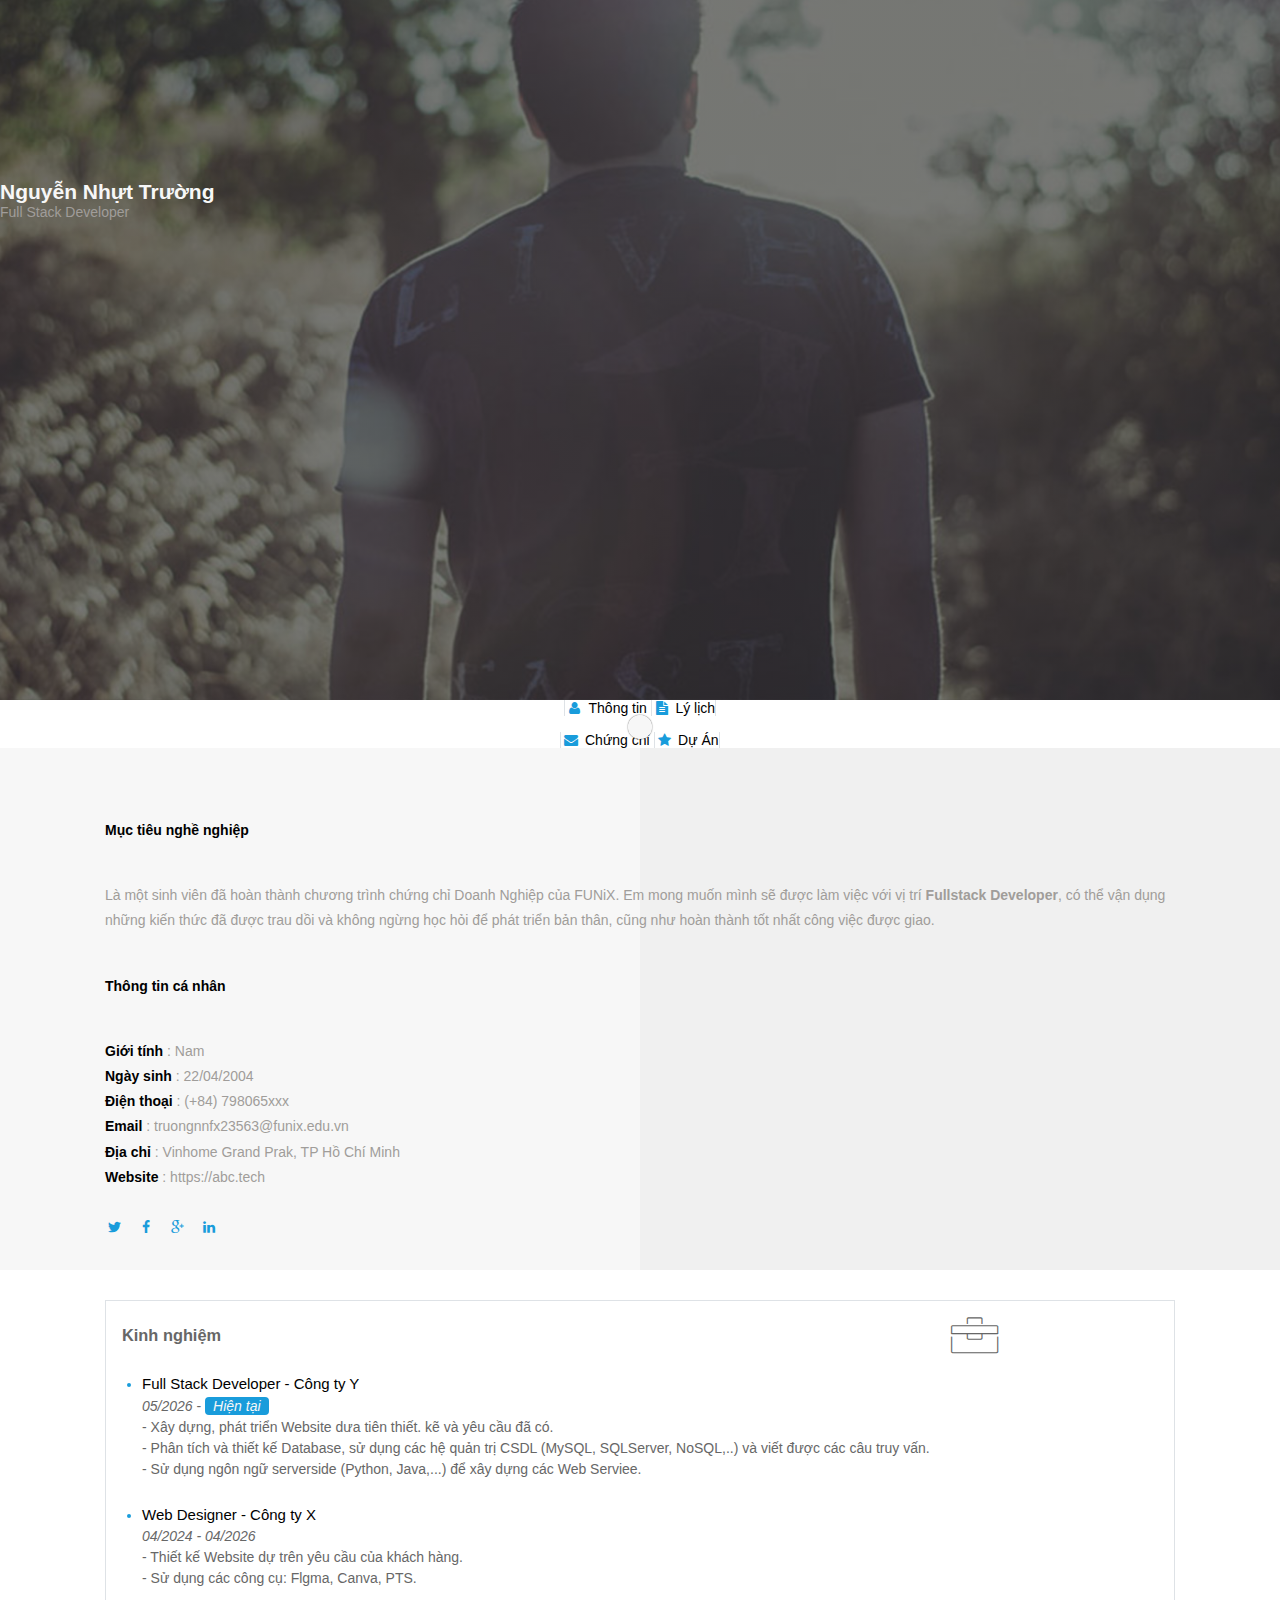
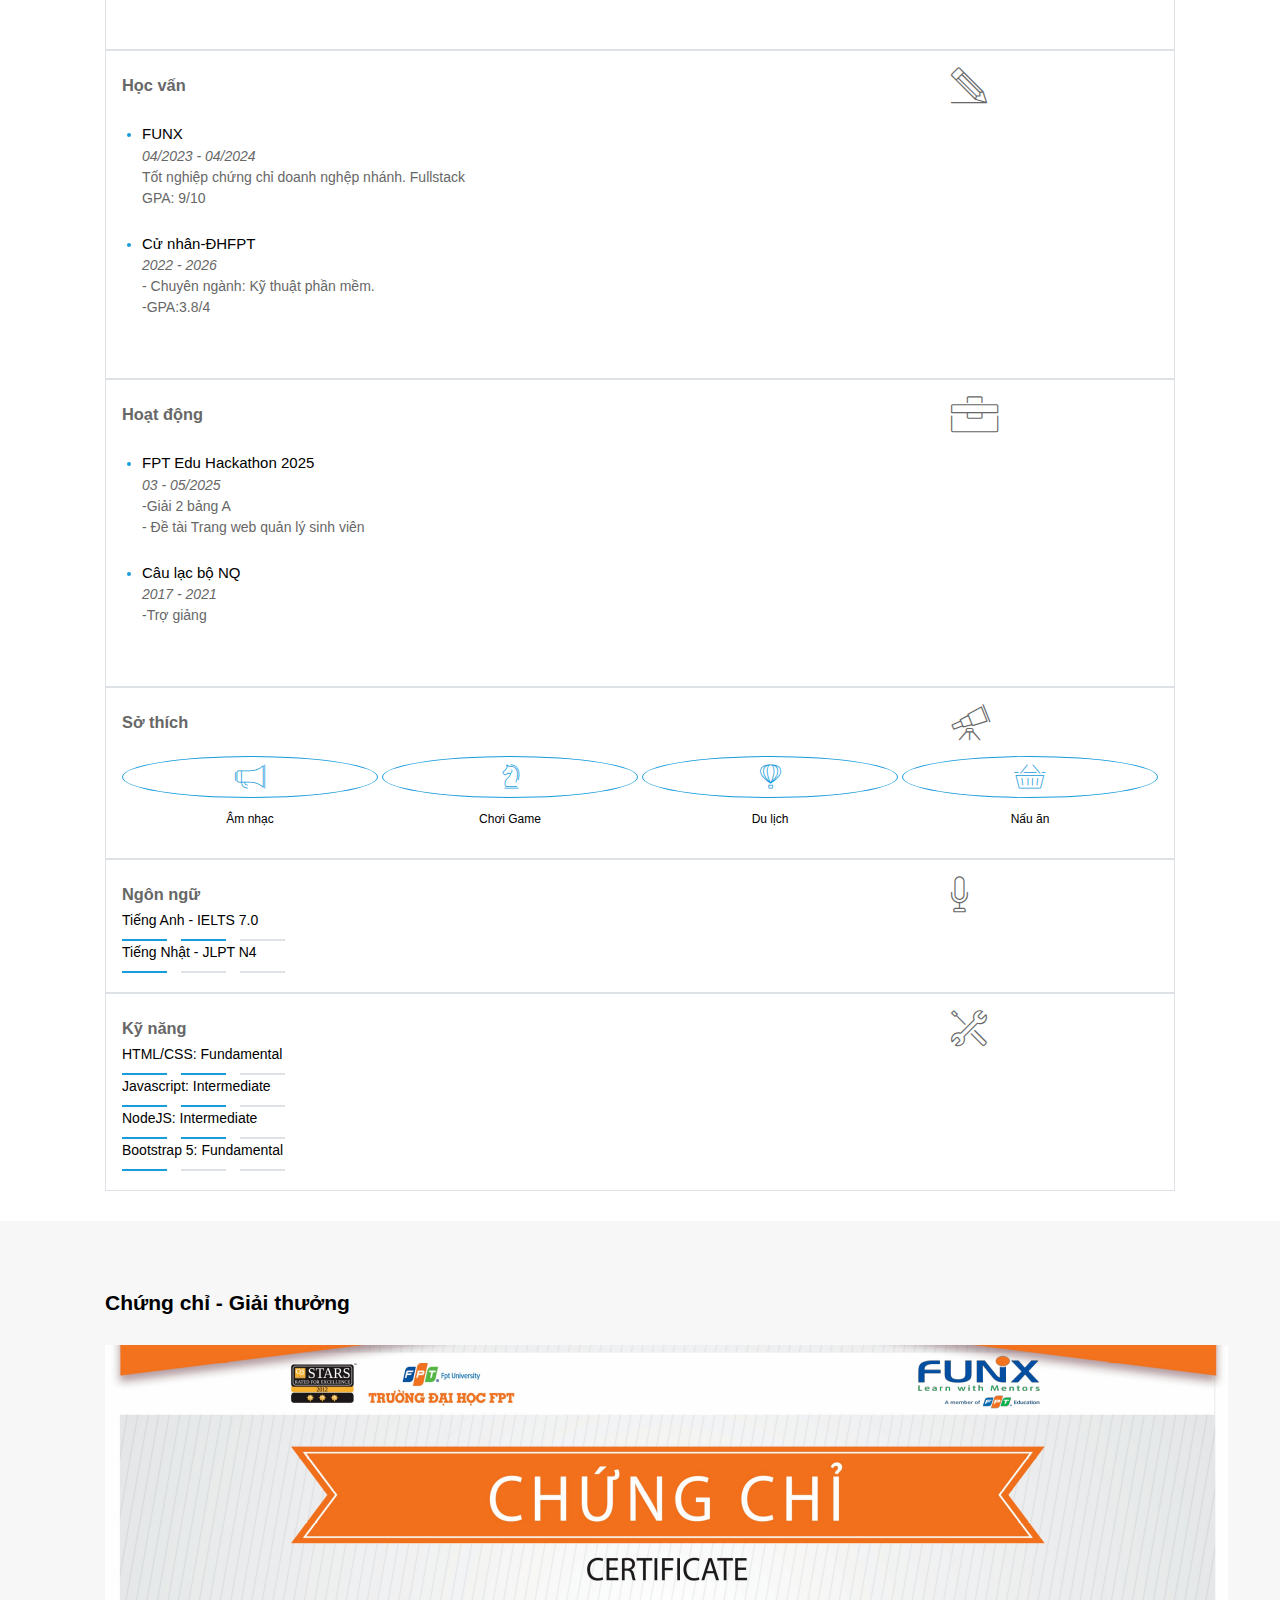
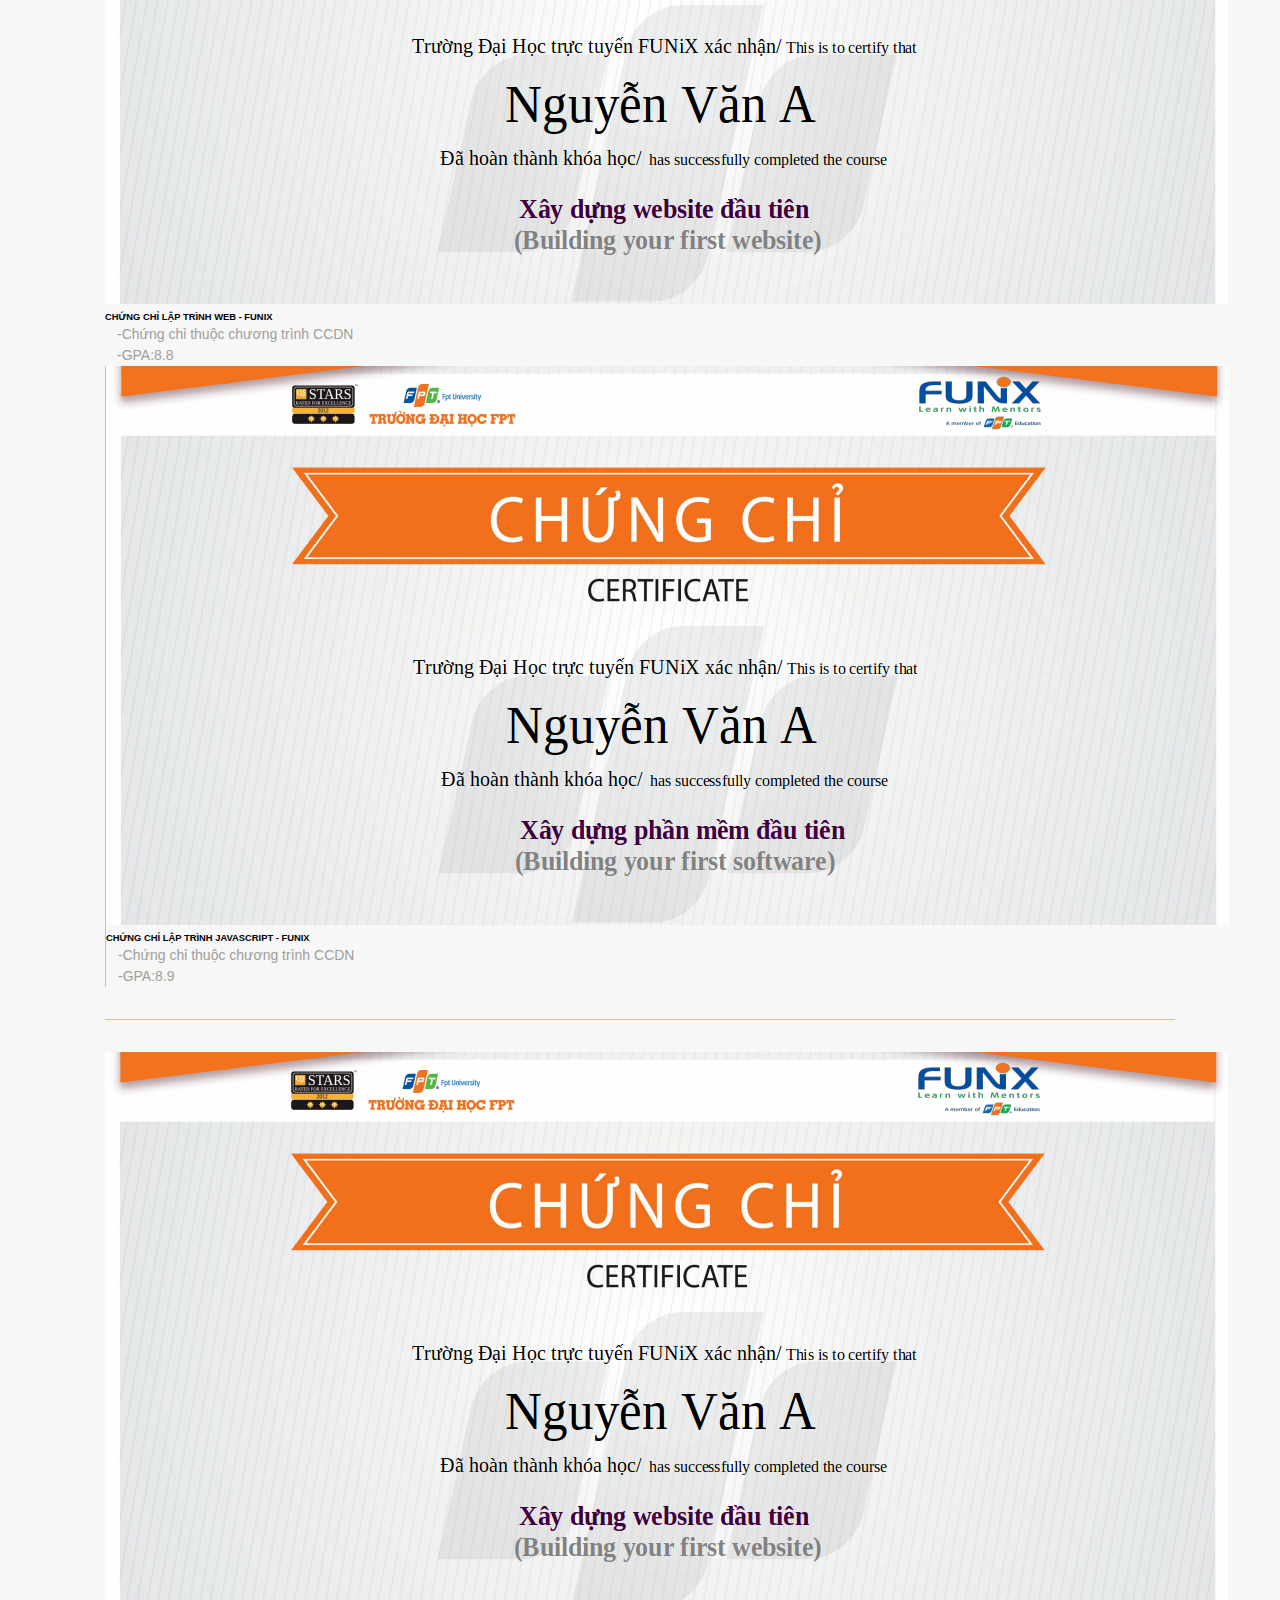
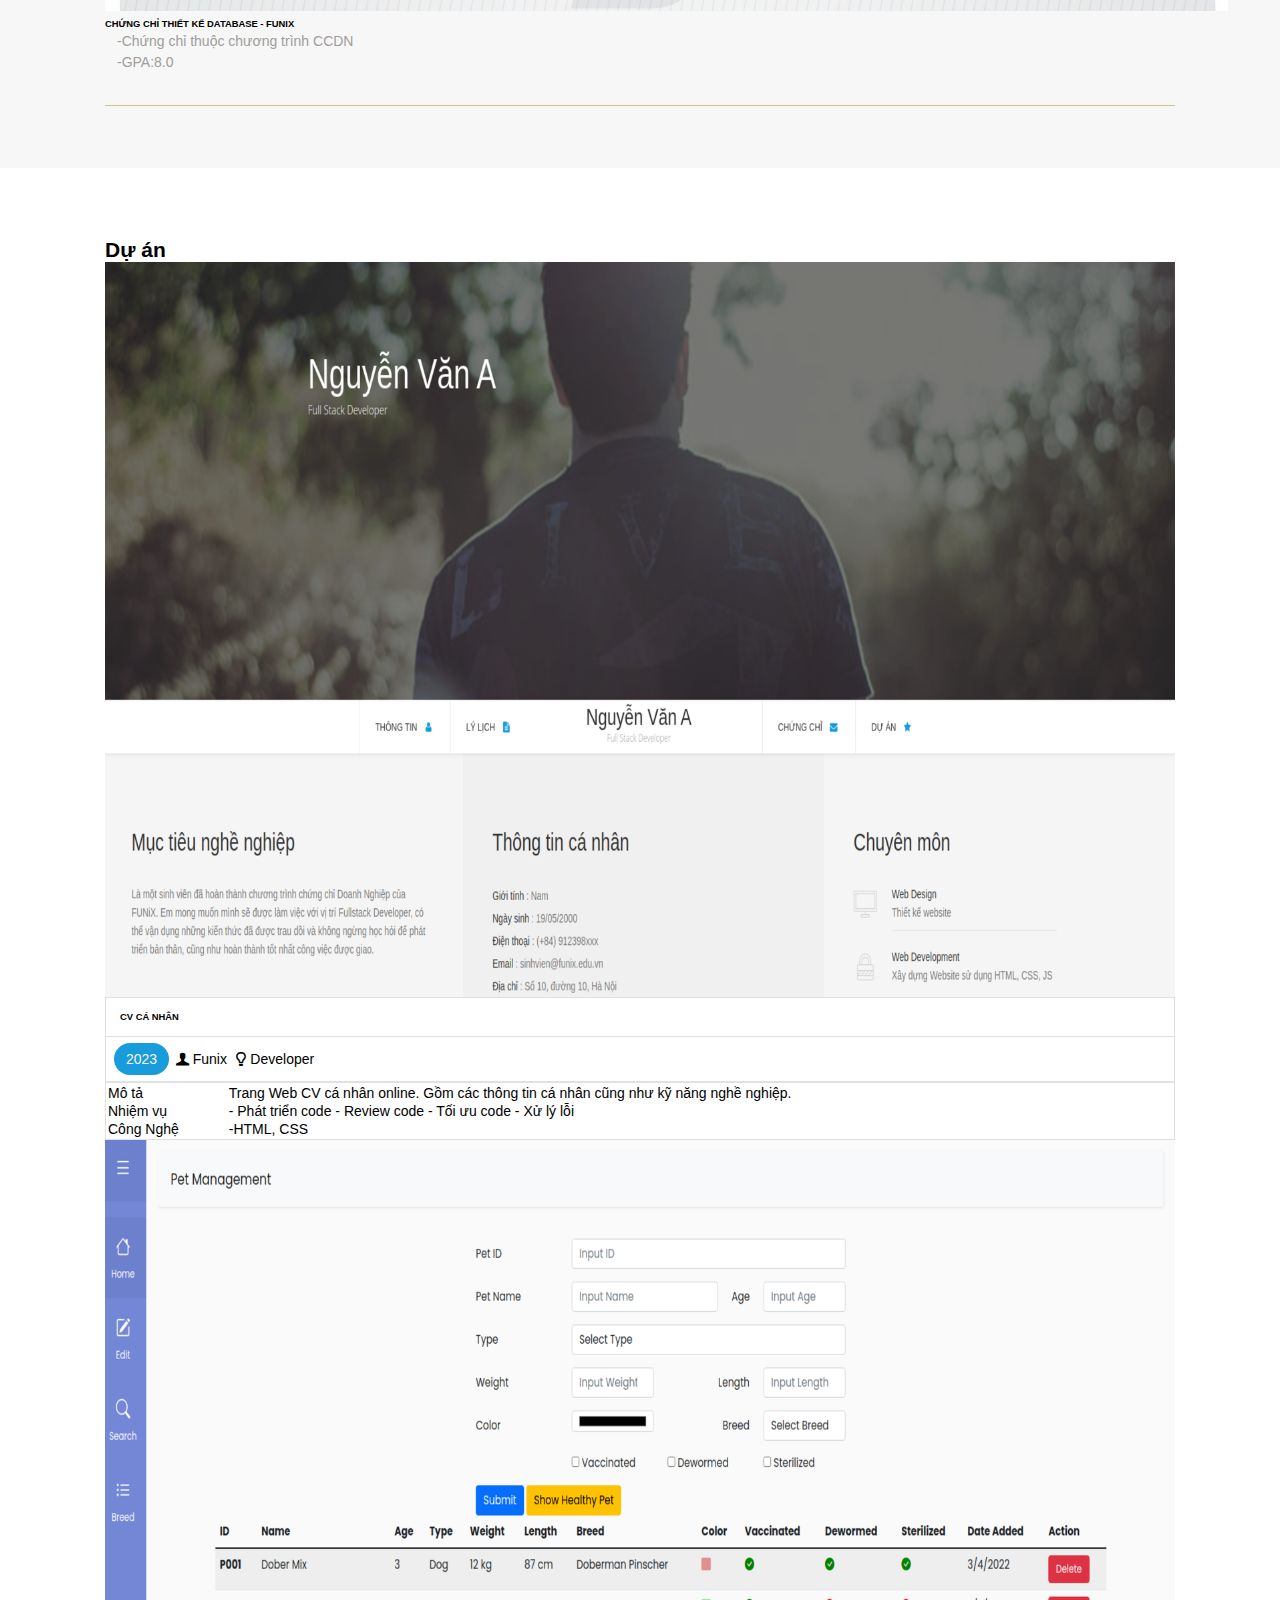
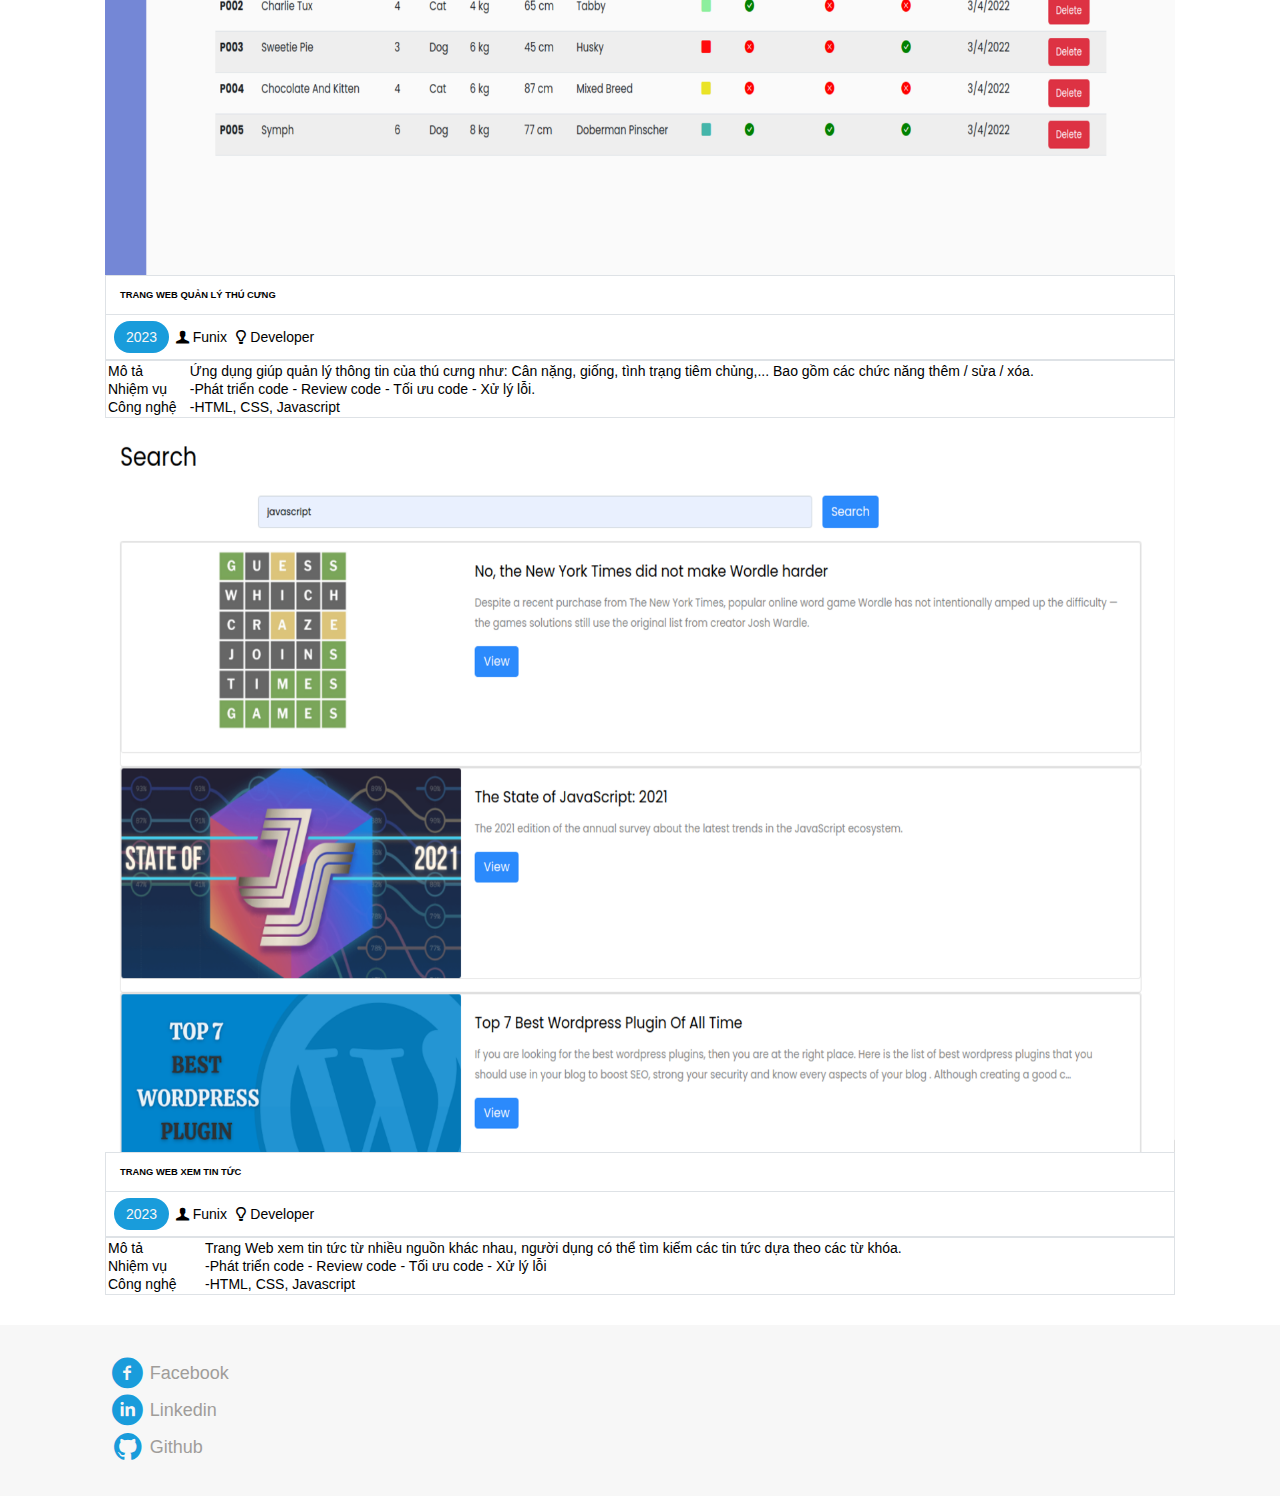
==== commit 40c319de: "Update index.html" ====
--- a/index.html
+++ b/index.html
@@ -33,7 +33,7 @@
 						class="icon-doc-text-inv"></i>Lý
 					lịch</a>
 				<div class="container-content d-lg-block d-none p-lg-3 col-lg-2 ">
-					<img src="images/default-avatar.jpg" alt="" width="30px">
+					<img src="https://lh3.googleusercontent.com/a/ACg8ocKH635BpMPyw9Eb_EHAPLu4rwqvGpBH9K7qqNTtEHBs6WkFwvMW=s360-c-no" alt="" width="30px">
 					<!-- <h2>Nguyễn Nhựt Trường</h2>
 				<span style="color:#A09D9A">Full Stack Developer</span> -->
 				</div>
@@ -410,4 +410,4 @@
 	</section>
 </body>
 
-</html>+</html>
